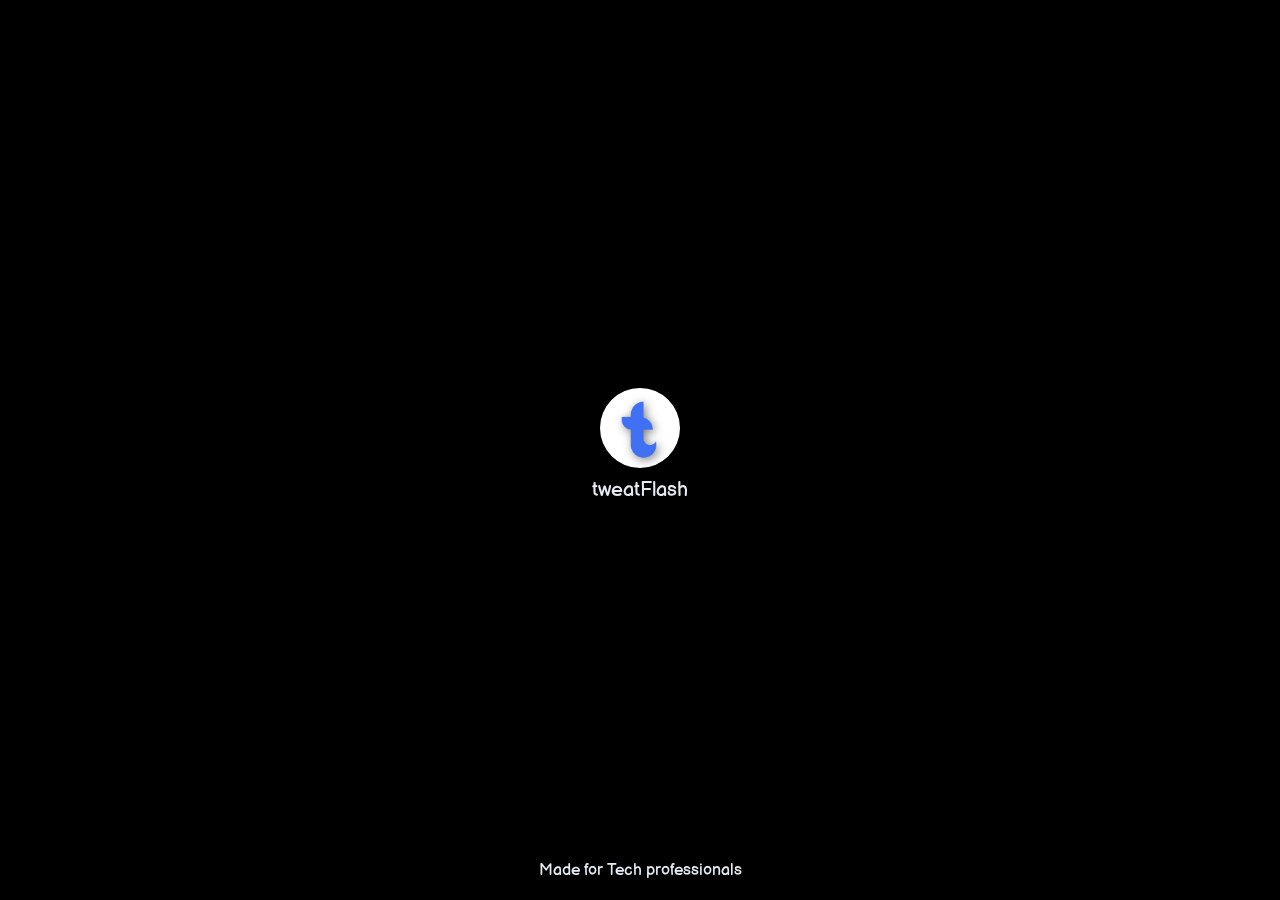
==== index.html @ e5beb091 "ddd" ====
<!DOCTYPE html>
<html lang="en">
<head>
    <meta charset="UTF-8">
    <meta name="viewport" content="width=device-width, initial-scale=1.0">
    <script src="https://kit.fontawesome.com/5024f0cadb.js" crossorigin="anonymous"></script>
    <link rel="shortcut icon" href="Capture4-removebg-preview.png" type="image/x-icon" sizes="30 ">
    <link rel="stylesheet" href="https://unicons.iconscout.com/release/v4.0.0/css/line.css">
    <link href='https://unpkg.com/boxicons@2.1.4/css/boxicons.min.css' rel='stylesheet'>
    <link rel="stylesheet" href="style.css">
    <title>tweatFlash</title>
</head> 
<body>
    <div class="bottom-sheet" style="z-index: 21; ">
        <div class="sheet-overlay"></div>
        <div class="content">
          <div class="header">
            <div class="close-icon ci1"><i class="fa-solid fa-angle-up"></i></div>
            <div class="close-icon ci2" style="left: 0px;"><i class="fa-solid fa-close"></i></div>
            <div class="drag-icon"><span></span></div>
          </div>
          <div class="body">
             <div class="prompt-title">
                <p>Comments(200)</p>
             </div>
             <div class="prompt-content">
                <ul>
                    <li>
                        <div class="comment">
                            <div class="profile"></div>
                            <div class="comment-text">
                                <span style="display: flex;">Abraham Emmanuel<span style="width: 15px; height: 15px; background-image: url(verified.svg); background-size: 100%; margin-left: 5px; "></span></span>
                                <p><a href="#">@Grace</a> posted the same thing yesterday i think she does not understand also</p>
                                <div class="reactions">
                                    <ul>
                                        <li></li>
                                        <li></li>
                                        <li></li>
                                    </ul>
                                </div>
                            </div>
                        </div>
                    </li>
                    <li>
                        <div class="comment">
                            <div class="profile"></div>
                            <div class="comment-text">
                                <span style="display: flex;">james pots<span style="width: 15px; height: 15px; background-image: url(verified.svg); background-size: 100%; margin-left: 5px; margin-top: 3.5px;"></span></span>
                                <p>Lorem ipsum <a href="#">@Grace</a> sit amet consectetur adipisicing elit. Assumenda <a href="#">@Passion</a>dignissimos hic voluptates a quas obcaecati,</p>
                                <div class="reactions">
                                    <ul>
                                        <li></li>
                                        <li></li>
                                        <li></li>
                                    </ul>
                                </div>
                            </div>
                        </div>
                    </li>
                    <li>
                        <div class="comment">
                            <div class="profile"></div>
                            <div class="comment-text">
                                <span style="display: flex;">Paul Jessey<span style="width: 15px; height: 15px; background-image: url(verified.svg); background-size: 100%; margin-left: 5px; "></span></span>
                                <p><a href="#">@Grace</a> Lorem ipsum <a href="#">@Phonix</a> dolor sit amet consectetur adipisicing elit. Assumenda dignissimos hic voluptates</p>
                                <div class="reactions">
                                    <ul>
                                        <li></li>
                                        <li></li>
                                        <li></li>
                                    </ul>
                                </div>
                            </div>
                        </div>
                    </li>
                    <li>
                        <div class="comment">
                            <div class="profile"></div>
                            <div class="comment-text">
                                <span style="display: flex;">Augustine Godwin</span>
                                <p><a href="#">@Phonix</a> Lorem ipsum dolor sit amet consectetur adipisicing elit.</p>
                                <div class="reactions">
                                    <ul>
                                        <li></li>
                                        <li></li>
                                        <li></li>
                                    </ul>
                                </div>
                            </div>
                        </div>
                    </li>
                </ul>
             </div>
             <div class="prompt-footer">
                <div class="footer-content">
                    <div class="react-comment"></div>
                    <div class="add-comment">
                        <div class="profile"></div>
                        <div class="input">
                            <input type="text" placeholder="Add Comment">

                        </div>
                    </div>
                </div>
             </div>
          </div>
        </div>
    </div>
    
    <header class="hd">
        <div class="header-holder">
            <div class="set1">
                <div class="logo" onclick="shnav()">
                    <i class="fa-solid fa-bars"></i>
                </div>
                <div class="com">

                </div>
                <p style="color: var(--text2);" class="ln">TWEATFLASH</p>
            </div>
            <div class="search-holder">
                <div class="search-bar">
                    <div class="search-input"><i class="uil uil-search" style="color: var(--span2);"></i><input type="text" placeholder="Search everything....."></div>
                    
                </div>
                <button class="add-something">
                    <svg style="width: 20px; height:20px; stroke:var(--text2);" viewBox="0 0 24 24" fill="none" xmlns="http://www.w3.org/2000/svg"><g id="SVGRepo_bgCarrier" stroke-width="0"></g><g id="SVGRepo_tracerCarrier" stroke-linecap="round" stroke-linejoin="round"></g><g id="SVGRepo_iconCarrier"> <path d="M12 6.43994V9.76994" stroke="#292D32" stroke-width="1.5" stroke-miterlimit="10" stroke-linecap="round"></path> <path d="M12.02 2C8.34002 2 5.36002 4.98 5.36002 8.66V10.76C5.36002 11.44 5.08002 12.46 4.73002 13.04L3.46002 15.16C2.68002 16.47 3.22002 17.93 4.66002 18.41C9.44002 20 14.61 20 19.39 18.41C20.74 17.96 21.32 16.38 20.59 15.16L19.32 13.04C18.97 12.46 18.69 11.43 18.69 10.76V8.66C18.68 5 15.68 2 12.02 2Z" stroke="#292D32" stroke-width="1.5" stroke-miterlimit="10" stroke-linecap="round"></path> <path d="M15.33 18.8201C15.33 20.6501 13.83 22.1501 12 22.1501C11.09 22.1501 10.25 21.7701 9.65004 21.1701C9.05004 20.5701 8.67004 19.7301 8.67004 18.8201" stroke-width="1.5" stroke-miterlimit="10"></path> </g></svg>
                </button>
                <div class="usep"></div>

            </div>
        </div>
        
        
    </header>
    <nav class="navigation">
        <div class="nav-content">
          <div class="toggle-btn">
            <i class='fa-solid fa-plus' style="font-size: 22px;"></i>
          </div>
          <!-- <span style="--i:1;">
            <a href="#"><i class='bx bxs-home'></i></a>
          </span>
          <span style="--i:2;">
            <a href="#"><i class='bx bxs-camera'></i></a>
          </span> -->
          <span style="--i:3;">
            <a href="#"><i class='fa-solid fa-js' style="color: #fff;"></i></a>
          </span>
          <span style="--i:4;">
            <a href="#"><i class='fa-solid fa-js' style="color: #fff;"></i></a>
          </span>
          <span style="--i:5;">
            <a href="#"><i class='fa-solid fa-js' style="color: #fff;"></i></a>
          </span>
        </div>
    </nav>
    <div class="chat-icon" onclick="show_message()" style="color: #fff; font-size: 25px; ">
        <i class="uil uil-message"></i>
    </div>
    <div class="preview-img" style="top: 0px;">
        <div class="data-holder">
            <div class="holder-head">
                <div class="hold-a">

                </div>
                <div class="hold-b">
                    <button><i class="fa-regular fa-flag"></i>&nbsp;&nbsp;Save</button>
                    <button onclick="closePost()"><i class="fa-solid fa-close"></i>&nbsp;&nbsp; Close</button>
                </div>
            </div>
            <img src="512x512bb.jpg" alt="" style="border: none; border-radius: 3px;">
            <div class="video-profile-holder" style="max-width: 500px;  border-radius: 15px 15px 0px 0px;">
                <div class="video-profile">
                    <div class="photo"></div> 
                    <div class="details">
                        <p class="user" style=" font-weight: 500; color: #fff;">Abraham Emmanuel <span style="width: 15px; height: 15px; background-image: url(verified.svg); background-size: 100%; margin-left: 5px; "></span></p>
                        <p class="user2" style="color: #888;">@Abrahamewela</p>
                    </div>
                </div>
                <div class="text-post">
                    <div class="post" style="color: var(--text2);">
                        <p style=" font-size: 16px; color: #fff;">What is Missing Here ?</p>
                    </div>
                    <div class="react">
                        <ul>
                            <li><i class="fa-regular fa-heart" style="color: #f4144c;"></i>&nbsp;<p>2.5k</p></li>
                            <li onclick="showBottomSheet()"><i class='bx bx-comment-dots' style='color:#2f80ed' ></i>&nbsp;<p>1.5k</p></li>
                            <li><i class="fa-solid fa-share i3" style="color: green;"></i>&nbsp;<p>450</p></li>
                            <li><i class="fa-regular fa-flag i4" style="color: orange;"></i></li>
                            <li><i class="fa-solid fa-upload i5" style="color: #2f80ed;"></i></li>
                        </ul>
                    </div>
                </div>
            </div>
        </div>
    </div>
    <div class="background-loader" >
        <div class="holder">

            <div class="a" style="margin: auto;">
                <img src="Capture-removebg-preview.png" alt="" width="80%" style="border: none;">
            </div>
            <p style="color: var(--text2); font-size: 20px; margin: 10px 0px; text-align: center;">tweatFlash</p>
        </div>
        <p style="color: var(--text2); position: absolute; bottom: 20px;">Made for Tech professionals</p>
    </div>
    <div class="container">
        <div class="local-nav" style="z-index: 17; ">
            <ul>
                <li onclick="show_home()"><svg width="25px" height="25px" viewBox="0 0 1024 1024" xmlns="http://www.w3.org/2000/svg" fill="#4070f4"><g id="SVGRepo_bgCarrier" stroke-width="0"></g><g id="SVGRepo_tracerCarrier" stroke-linecap="round" stroke-linejoin="round"></g><g id="SVGRepo_iconCarrier"><path fill="#4070f4" d="M512 128 128 447.936V896h255.936V640H640v256h255.936V447.936z"></path></g></svg></li>   
                <li onclick="show_explore()"><i class='bx bx-rocket' style="font-size: 20px;"></i></li>
                <li class="center" >
                    <div class="plus-icon"><i class="fa-solid fa-plus"></i></div>
                    <div class="sub-link">
                        <span style="--i:3;">
                            <i class='bx bx-video-plus' style="color: #fff; font-size: 25px;"></i>
                           
                          </span>
                          <span style="--i:4;">
                            <i class="uil uil-plus-circle" style="color: #fff; font-size: 25px;"></i>
                          </span>
                          <span style="--i:5;">
                            <i class="fa-regular fa-image" style="color: #fff;"></i>
                          </span>
                    </div>
                </li>
                
                <li class="down" onclick="togvid()"><i class='bx bx-video' style="font-size: 25px;"></i></li>
                <li class="toggle-tech"><div class="point"></div></li>
                
                
            </ul>
        </div>
        <nav class="hmmm">
            <ul class="ul1">
                
                <li class="active" onclick="show_home()"><svg width="25px" height="25px" style="margin: 0px; width:25px;" viewBox="0 0 1024 1024" xmlns="http://www.w3.org/2000/svg" fill="#000000"><g id="SVGRepo_bgCarrier" stroke-width="0"></g><g id="SVGRepo_tracerCarrier" stroke-linecap="round" stroke-linejoin="round"></g><g id="SVGRepo_iconCarrier"><path fill="#fff" d="M512 128 128 447.936V896h255.936V640H640v256h255.936V447.936z"></path></g></svg><div class="text"><p>Home</p></div></li>   

                <li onclick="show_explore()"><i class='bx bx-rocket'></i><div class="text"><p>Explore</p></div></li>
                <li class="down" onclick="togvid()"><i class="bx bx-video"></i><div class="text"><p>Trends</p></div></li>
                <!-- <li><i class="fa-solid fa-users" style="font-size: 22px;"></i><div class="text"><p style="font-size: 14px;">Communities</p></div></li> -->
                <li onclick="show_message()"><i class="uil uil-message"></i><div class="text"><p>Messages</p></div></li>
                <li><i class="fa-regular fa-flag"></i><div class="text"><p>Flags</p></div></li>
                <li><svg style="width: 25px; height:25px; stroke:var(--text2);" viewBox="0 0 24 24" fill="none" xmlns="http://www.w3.org/2000/svg"><g id="SVGRepo_bgCarrier" stroke-width="0"></g><g id="SVGRepo_tracerCarrier" stroke-linecap="round" stroke-linejoin="round"></g><g id="SVGRepo_iconCarrier"> <path d="M12 6.43994V9.76994" stroke="#292D32" stroke-width="1.5" stroke-miterlimit="10" stroke-linecap="round"></path> <path d="M12.02 2C8.34002 2 5.36002 4.98 5.36002 8.66V10.76C5.36002 11.44 5.08002 12.46 4.73002 13.04L3.46002 15.16C2.68002 16.47 3.22002 17.93 4.66002 18.41C9.44002 20 14.61 20 19.39 18.41C20.74 17.96 21.32 16.38 20.59 15.16L19.32 13.04C18.97 12.46 18.69 11.43 18.69 10.76V8.66C18.68 5 15.68 2 12.02 2Z" stroke="#292D32" stroke-width="1.5" stroke-miterlimit="10" stroke-linecap="round"></path> <path d="M15.33 18.8201C15.33 20.6501 13.83 22.1501 12 22.1501C11.09 22.1501 10.25 21.7701 9.65004 21.1701C9.05004 20.5701 8.67004 19.7301 8.67004 18.8201" stroke-width="1.5" stroke-miterlimit="10"></path> </g></svg><div class="text"><p>Notification</p></div></li>
                <li onclick="show_prof()"><i class="uil uil-user"></i><div class="text"><p>Profile</p></div></li>
                
                <ul class="ul">
                    <li><i class="uil uil-setting"></i><div class="text"><p>Settings</p></div></li>
                    <li><i class="uil uil-signout"></i><div class="text"><p>SignOut</p></div></li>
                </ul>
                
            </ul>
        </nav>
        <main>
            <div class="main-content" style="position: relative; overflow: hidden;">
                <div class="section1" >
                    <div class="users-nav">
                        <div class="nav-width" style="border-bottom: none;">
                            <ul class="nav-flow">
                                <li style="background-color: #4070f4; color: #fff; width: fit-content; padding: 0px 12px;">Your&nbsp;superPower</li>
                                <li>Following</li>
                                <li>for you</li>
                                <li>Communites</li>
                            </ul>
                        </div>
                    </div>
                    <div class="main-posts" style="position: relative; display:none; flex-wrap: wrap; justify-content: center;">
                        
                        <div class="mind" style="max-width: 600px;">
                            <div class="part-a">
                                <div class="photo"></div>
                                <textarea type="text" placeholder="What is on your mind ..."></textarea>
                                <!-- <button>Share post</button> -->
                            </div>
                            <div class="part-b">
                                <div class="icons-b">
                                    <span><i class="fa-regular fa-image" style="color: orange;"></i><p>&nbsp;image/video</p></span>
                                    <span><i class="uil uil-link-alt" style="color: #f4144c;"></i><p>&nbsp;Attachment</p></span>
                                    <span><i class="fa-solid fa-hashtag" style="color: green;"></i><p>&nbsp;Hashmap</p></span>
                                    <span><i class="fa-solid fa-at"></i><p>&nbsp;Mention</p></span>
                                </div>  
                                <button style="font-size: 20px;"><i class="uil uil-location-arrow"></i></button>
                            </div>
                        </div>
                        
                        <ul style="padding-top: 5px;" class="post-list">
                            <li style="z-index: 2;">
                                <div class="header">
                                    <div class="profile-picture"></div>
                                    <div class="bio">
                                        <div class="user-d"><p class="user" style=" font-weight: 500;">David Erimusk</p></div>
                                        <p style="font-size: small; color: #888; line-height: 20px;">@reactions24346 &nbsp; 23 hrs ago</p>
                                    </div>
                                    <span class="elipisis-holder"><i class="uil uil-ellipsis-v" style="color: var(--text2);"></i><div class="icon-nav">
                                            
                                            <ul class="icon-nav-hold">
                                                <li><span class="icon-hold"><i class="uil uil-user-plus" style="font-size: 20px;"></i></span>Follow @AEmmanuel2006 </li>
                                                <li><span class="icon-hold"><i class="fa-solid fa-user-plus"></i></span>Add Friend</li>
                                                <li><span class="icon-hold"><i class="uil uil-ban" style="font-size: 20px;"></i></span>Block @AEmmanuel2006 </li>
                                                <li><span class="icon-hold"><svg fill="#4070f4" viewBox="0 0 24 24" aria-hidden="true" class="r-4qtqp9 r-yyyyoo r-1xvli5t r-dnmrzs r-bnwqim r-lrvibr r-m6rgpd r-18jsvk2 r-1q142lx"><g><path d="M18 6.59V1.2L8.71 7H5.5C4.12 7 3 8.12 3 9.5v5C3 15.88 4.12 17 5.5 17h2.09l-2.3 2.29 1.42 1.42 15.5-15.5-1.42-1.42L18 6.59zm-8 8V8.55l6-3.75v3.79l-6 6zM5 9.5c0-.28.22-.5.5-.5H8v6H5.5c-.28 0-.5-.22-.5-.5v-5zm6.5 9.24l1.45-1.45L16 19.2V14l2 .02v8.78l-6.5-4.06z"></path></g></svg></span>Mute @AEmmanuel2006 </li>
                                                <li><span class="icon-hold"><i style='font-size: 20px;' class="uil uil-question-circle"></i></span>Report Post</li>
                                                <li><span class="icon-hold"><i class="fa-regular fa-flag"></i></span>Save Post</li>
                                                <li><span class="icon-hold"><i class="uil uil-message"></i></span>Message Abraham Emmanuel</li>
                                            </ul>
                                            
                                        </div></span>
                                </div>
                                <div class="about">
                                    <p>Just received this from a friend. The guy on the left took his blind friend or possibly his brother to a football match and talked him through the game.</p>
                                </div>
                                <div class="the-post"  onclick="openPost()" style="position: relative; display: flex; justify-content: center;" >
                                    <div class="controls-vid"></div>
                                    <div class="play-btn"><i class="fa-solid fa-pause"></i></div>
                                    <!-- <img src="original-a33e7b9b50f44d58934cde150b164448.jpg" alt=""> -->
                                    <video src="company-video.mp4" autoplay loop style="border-radius: 10px;"></video>
                                    
                                </div>
                                <div class="reactions">
                                    <div class="pa">
                                        <button class="span button" style="position: relative;"><i class="fa-regular fa-heart" style="color: #f4144c;"></i>&nbsp;<p>2.5k</p></button>
                                        <button class="span"><i class='bx bx-comment-dots' style='color:#2f80ed' ></i>&nbsp;<p>1.5k</p></button>
                                        <button class="span"><i class="fa-solid fa-share i3"></i>&nbsp;<p>450</p></button>
                                        <button class="span"><i class="fa-regular fa-flag i4"></i></button>
                                        <button class="span"><i class="fa-solid fa-upload i5"></i></button>
                                    </div>
                                   
                                </div>
                                
                            </li>
                            <li style="z-index: 2;">
                                <div class="header">
                                    <div class="profile-picture"></div>
                                    <div class="bio">
                                        <div class="user-d"><p class="user" style=" font-weight: 500;">David Erimusk</p></div>
                                        <p style="font-size: small; color: #888; line-height: 20px;">@reactions24346 &nbsp; 23 hrs ago</p>
                                    </div>
                                    <span class="elipisis-holder"><i class="uil uil-ellipsis-v" style="color: var(--text2);"></i><div class="icon-nav">
                                            
                                            <ul class="icon-nav-hold">
                                                <li><span class="icon-hold"><i class="uil uil-user-plus" style="font-size: 20px;"></i></span>Follow @AEmmanuel2006 </li>
                                                <li><span class="icon-hold"><i class="fa-solid fa-user-plus"></i></span>Add Friend</li>
                                                <li><span class="icon-hold"><i class="uil uil-ban" style="font-size: 20px;"></i></span>Block @AEmmanuel2006 </li>
                                                <li><span class="icon-hold"><svg fill="#4070f4" viewBox="0 0 24 24" aria-hidden="true" class="r-4qtqp9 r-yyyyoo r-1xvli5t r-dnmrzs r-bnwqim r-lrvibr r-m6rgpd r-18jsvk2 r-1q142lx"><g><path d="M18 6.59V1.2L8.71 7H5.5C4.12 7 3 8.12 3 9.5v5C3 15.88 4.12 17 5.5 17h2.09l-2.3 2.29 1.42 1.42 15.5-15.5-1.42-1.42L18 6.59zm-8 8V8.55l6-3.75v3.79l-6 6zM5 9.5c0-.28.22-.5.5-.5H8v6H5.5c-.28 0-.5-.22-.5-.5v-5zm6.5 9.24l1.45-1.45L16 19.2V14l2 .02v8.78l-6.5-4.06z"></path></g></svg></span>Mute @AEmmanuel2006 </li>
                                                <li><span class="icon-hold"><i style='font-size: 20px;' class="uil uil-question-circle"></i></span>Report Post</li>
                                                <li><span class="icon-hold"><i class="fa-regular fa-flag"></i></span>Save Post</li>
                                                <li><span class="icon-hold"><i class="uil uil-message"></i></span>Message Abraham Emmanuel</li>
                                            </ul>
                                            
                                        </div></span>
                                </div>
                                <div class="about">
                                    <p>Just received this from a friend. The guy on the left took his blind friend or possibly his brother to a football match and talked him through the game.</p>
                                </div>
                                <div class="the-post"  onclick="openPost()" style="position: relative; display: flex; justify-content: center;" >
                                    <div class="controls-vid"></div>
                                    <div class="play-btn"><i class="fa-solid fa-pause"></i></div>
                                    <!-- <img src="original-a33e7b9b50f44d58934cde150b164448.jpg" alt=""> -->
                                    <video src="original-acd2767d600771b65c6b9ad727071b0e.mp4" autoplay loop style="border-radius: 10px;"></video>
                                    
                                </div>
                                <div class="reactions">
                                    <div class="pa">
                                        <button class="span button" style="position: relative;"><i class="fa-regular fa-heart" style="color: #f4144c;"></i>&nbsp;<p>2.5k</p></button>
                                        <button class="span"><i class='bx bx-comment-dots' style='color:#2f80ed' ></i>&nbsp;<p>1.5k</p></button>
                                        <button class="span"><i class="fa-solid fa-share i3"></i>&nbsp;<p>450</p></button>
                                        <button class="span"><i class="fa-regular fa-flag i4"></i></button>
                                        <button class="span"><i class="fa-solid fa-upload i5"></i></button>
                                    </div>
                                   
                                </div>
                                
                            </li>
                            <li style="z-index: 2;">
                                <div class="header">
                                    <div class="profile-picture"></div>
                                    <div class="bio">
                                        <div class="user-d"><p class="user" style=" font-weight: 500;">David Erimusk</p></div>
                                        <p style="font-size: small; color: #888; line-height: 20px;">@reactions24346 &nbsp; 23 hrs ago</p>
                                    </div>
                                    <span class="elipisis-holder"><i class="uil uil-ellipsis-v" style="color: var(--text2);"></i><div class="icon-nav">
                                            
                                            <ul class="icon-nav-hold">
                                                <li><span class="icon-hold"><i class="uil uil-user-plus" style="font-size: 20px;"></i></span>Follow @AEmmanuel2006 </li>
                                                <li><span class="icon-hold"><i class="fa-solid fa-user-plus"></i></span>Add Friend</li>
                                                <li><span class="icon-hold"><i class="uil uil-ban" style="font-size: 20px;"></i></span>Block @AEmmanuel2006 </li>
                                                <li><span class="icon-hold"><svg fill="#4070f4" viewBox="0 0 24 24" aria-hidden="true" class="r-4qtqp9 r-yyyyoo r-1xvli5t r-dnmrzs r-bnwqim r-lrvibr r-m6rgpd r-18jsvk2 r-1q142lx"><g><path d="M18 6.59V1.2L8.71 7H5.5C4.12 7 3 8.12 3 9.5v5C3 15.88 4.12 17 5.5 17h2.09l-2.3 2.29 1.42 1.42 15.5-15.5-1.42-1.42L18 6.59zm-8 8V8.55l6-3.75v3.79l-6 6zM5 9.5c0-.28.22-.5.5-.5H8v6H5.5c-.28 0-.5-.22-.5-.5v-5zm6.5 9.24l1.45-1.45L16 19.2V14l2 .02v8.78l-6.5-4.06z"></path></g></svg></span>Mute @AEmmanuel2006 </li>
                                                <li><span class="icon-hold"><i style='font-size: 20px;' class="uil uil-question-circle"></i></span>Report Post</li>
                                                <li><span class="icon-hold"><i class="fa-regular fa-flag"></i></span>Save Post</li>
                                                <li><span class="icon-hold"><i class="uil uil-message"></i></span>Message Abraham Emmanuel</li>
                                            </ul>
                                            
                                        </div></span>
                                </div>
                                <div class="about">
                                    <p>Just launched this new redux boiler plate code <br><br>  Just plain and easy</p>
                                </div>
                                <div class="the-post" style="position: relative; display: flex; justify-content: center;" >
                                    <div class="code">
                                        <div class="code-head">
                                            <button>Javascript</button>
                                            <div class="code-stuff">
                                                <div class="copy">
                                                    <svg viewBox="0 0 24 24" fill="none" xmlns="http://www.w3.org/2000/svg"><g id="SVGRepo_bgCarrier" stroke-width="0"></g><g id="SVGRepo_tracerCarrier" stroke-linecap="round" stroke-linejoin="round"></g><g id="SVGRepo_iconCarrier"> <path d="M7.5 3H14.6C16.8402 3 17.9603 3 18.816 3.43597C19.5686 3.81947 20.1805 4.43139 20.564 5.18404C21 6.03969 21 7.15979 21 9.4V16.5M6.2 21H14.3C15.4201 21 15.9802 21 16.408 20.782C16.7843 20.5903 17.0903 20.2843 17.282 19.908C17.5 19.4802 17.5 18.9201 17.5 17.8V9.7C17.5 8.57989 17.5 8.01984 17.282 7.59202C17.0903 7.21569 16.7843 6.90973 16.408 6.71799C15.9802 6.5 15.4201 6.5 14.3 6.5H6.2C5.0799 6.5 4.51984 6.5 4.09202 6.71799C3.71569 6.90973 3.40973 7.21569 3.21799 7.59202C3 8.01984 3 8.57989 3 9.7V17.8C3 18.9201 3 19.4802 3.21799 19.908C3.40973 20.2843 3.71569 20.5903 4.09202 20.782C4.51984 21 5.0799 21 6.2 21Z" stroke="var(--text)" stroke-width="2" stroke-linecap="round" stroke-linejoin="round"></path> </g></svg>
                                                </div>
                                            </div>
                                        </div>
                                        <div class="editor">
                                            <div class="line">
                                                <code style="color: skyblue;">import&nbsp;&nbsp;</code>{&nbsp;combineReducers&nbsp;}<code style="color: skyblue;">&nbsp;&nbsp;from&nbsp;&nbsp;</code><code style="color: goldenrod;">"reduxjs/toolkit"</code>
                                                <code style="color: skyblue;">import&nbsp;&nbsp;</code>yourSlice<code style="color: skyblue;">&nbsp;&nbsp;from&nbsp;&nbsp;</code><code style="color: goldenrod;">"./yourSlice"</code>
                                                <code style="color: skyblue;">import&nbsp;&nbsp;</code>anyOtherSlice<code style="color: skyblue;">&nbsp;&nbsp;from&nbsp;&nbsp;</code><code style="color: goldenrod;">"./anyOtherSlice"</code><br><br>
                                                <code style="color: skyblue;">const&nbsp;&nbsp;</code>reducer&nbsp;&nbsp;<code style="color:  rgb(223, 123, 223);">=&nbsp;&nbsp;</code><code style="color: rgb(223, 123, 223);">combineReducers</code>({<br>
                                                <code style="color:peachpuff;">&nbsp;&nbsp;&nbsp;&nbsp;&nbsp;&nbsp;&nbsp;&nbsp;yourStateKeyName<code style="color:  rgb(223, 123, 223);">:&nbsp;&nbsp;</code></code>yourSlice,<br>
                                                <code style="color:peachpuff;">&nbsp;&nbsp;&nbsp;&nbsp;&nbsp;&nbsp;&nbsp;&nbsp;anyOthersliceKeyName<code style="color:  rgb(223, 123, 223);">:&nbsp;&nbsp;</code></code>anyOtherSlice
                                                <br>}) <br>
                                                <code style="color: skyblue;">export&nbsp;&nbsp;</code><code style="color: skyblue;">default&nbsp;&nbsp;</code>reducer
                                            </div>
                                        </div>
                                    </div>
                                    
                                </div>
                                <div class="reactions">
                                    <div class="pa">
                                        <button class="span button" style="position: relative;"><i class="fa-regular fa-heart" style="color: #f4144c;"></i>&nbsp;<p>2.5k</p></button>
                                        <button class="span"><i class='bx bx-comment-dots' style='color:#2f80ed' ></i>&nbsp;<p>1.5k</p></button>
                                        <button class="span"><i class="fa-solid fa-share i3"></i>&nbsp;<p>450</p></button>
                                        <button class="span"><i class="fa-regular fa-flag i4"></i></button>
                                        <button class="span"><i class="fa-solid fa-upload i5"></i></button>
                                    </div>
                                   
                                </div>
                                
                            </li>
                            <li class="firstpost" style="z-index: 2;">
                                <div class="header">
                                    <div class="profile-picture" style="background-image: url(2222.PNG);"></div>
                                    <div class="bio">
                                        <div class="user-d"><p class="user" style=" font-weight: 500;">Abraham Emmanuel</p><span style="width: 15px; height: 15px; background-image: url(verified.svg); background-size: 100%; margin-left: 5px;"></span></div>
                                        <p style="font-size: small; color: #888; line-height: 20px;">AEmmanuel2006&nbsp; 16 min ago</p>
                                    </div>
                                    <span class="elipisis-holder hhh">
                                        <i class="uil uil-ellipsis-v" style="color: var(--text2);"></i>
                                        <div class="icon-nav">
                                            
                                            <ul class="icon-nav-hold">
                                                <li><span class="icon-hold"><i class="uil uil-user-plus" style="font-size: 20px;"></i></span>Follow @AEmmanuel2006 </li>
                                                <li><span class="icon-hold"><i class="fa-solid fa-user-plus"></i></span>Add Friend</li>
                                                <li><span class="icon-hold"><i class="uil uil-ban" style="font-size: 20px;"></i></span>Block @AEmmanuel2006 </li>
                                                <li><span class="icon-hold"><svg fill="#4070f4" viewBox="0 0 24 24" aria-hidden="true" class="r-4qtqp9 r-yyyyoo r-1xvli5t r-dnmrzs r-bnwqim r-lrvibr r-m6rgpd r-18jsvk2 r-1q142lx"><g><path d="M18 6.59V1.2L8.71 7H5.5C4.12 7 3 8.12 3 9.5v5C3 15.88 4.12 17 5.5 17h2.09l-2.3 2.29 1.42 1.42 15.5-15.5-1.42-1.42L18 6.59zm-8 8V8.55l6-3.75v3.79l-6 6zM5 9.5c0-.28.22-.5.5-.5H8v6H5.5c-.28 0-.5-.22-.5-.5v-5zm6.5 9.24l1.45-1.45L16 19.2V14l2 .02v8.78l-6.5-4.06z"></path></g></svg></span>Mute @AEmmanuel2006 </li>
                                                <li><span class="icon-hold"><i style='font-size: 20px;' class="uil uil-question-circle"></i></span>Report Post</li>
                                                <li><span class="icon-hold"><i class="fa-regular fa-flag"></i></span>Save Post</li>
                                                <li><span class="icon-hold"><i class="uil uil-message"></i></span>Message Abraham Emmanuel</li>
                                            </ul>
                                            
                                        </div>
                                    </span>
                                </div>
                                <div class="about">
                                    <p>What is missing Here ?</p>
                                </div>
                                <div class="the-post"  onclick="openPost()">
                                    <div class="multiple-images">
                                        <div class="first"></div>
                                        <div class="second">
                                            <div class="a" style="margin-bottom: 7px;"></div>
                                            <div class="a"></div>
                                        </div>
                                    </div>
                                </div>
                                <div class="reactions">
                                    <div class="pa">
                                        <button class="span button" style="position: relative;"><i class="fa-solid fa-heart"     style="color: #f4144c;"></i>&nbsp;<p>2.5k</p></button>
                                        <button class="span" ><i class='bx bx-comment-dots' style='color:#2f80ed' ></i>&nbsp;<p>1.5k</p></button>
                                        <button class="span"><i class="fa-solid fa-share i3"></i>&nbsp;<p>450</p></button>
                                        <button class="span"><i class="fa-regular fa-flag i4"></i></button>
                                        <button class="span"><i class="fa-solid fa-upload i5"></i></button>
                                    </div>
                                   
                                </div>
                                
                            </li>
                            <li style="z-index: 2;">
                                <div class="header">
                                    <div class="profile-picture"></div>
                                    <div class="bio">
                                        <div class="user-d"><p class="user" style=" font-weight: 500;">David Erimusk</p></div>
                                        <p style="font-size: small; color: #888; line-height: 20px;">@reactions24346 &nbsp; 23 hrs ago</p>
                                    </div>
                                    <span class="elipisis-holder"><i class="uil uil-ellipsis-v" style="color: var(--text2);"></i><div class="icon-nav">
                                            
                                            <ul class="icon-nav-hold">
                                                <li><span class="icon-hold"><i class="uil uil-user-plus" style="font-size: 20px;"></i></span>Follow @AEmmanuel2006 </li>
                                                <li><span class="icon-hold"><i class="fa-solid fa-user-plus"></i></span>Add Friend</li>
                                                <li><span class="icon-hold"><i class="uil uil-ban" style="font-size: 20px;"></i></span>Block @AEmmanuel2006 </li>
                                                <li><span class="icon-hold"><svg fill="#4070f4" viewBox="0 0 24 24" aria-hidden="true" class="r-4qtqp9 r-yyyyoo r-1xvli5t r-dnmrzs r-bnwqim r-lrvibr r-m6rgpd r-18jsvk2 r-1q142lx"><g><path d="M18 6.59V1.2L8.71 7H5.5C4.12 7 3 8.12 3 9.5v5C3 15.88 4.12 17 5.5 17h2.09l-2.3 2.29 1.42 1.42 15.5-15.5-1.42-1.42L18 6.59zm-8 8V8.55l6-3.75v3.79l-6 6zM5 9.5c0-.28.22-.5.5-.5H8v6H5.5c-.28 0-.5-.22-.5-.5v-5zm6.5 9.24l1.45-1.45L16 19.2V14l2 .02v8.78l-6.5-4.06z"></path></g></svg></span>Mute @AEmmanuel2006 </li>
                                                <li><span class="icon-hold"><i style='font-size: 20px;' class="uil uil-question-circle"></i></span>Report Post</li>
                                                <li><span class="icon-hold"><i class="fa-regular fa-flag"></i></span>Save Post</li>
                                                <li><span class="icon-hold"><i class="uil uil-message"></i></span>Message Abraham Emmanuel</li>
                                            </ul>
                                            
                                        </div></span>
                                </div>
                                <div class="about">
                                    <p>Just launched this new redux boiler plate code <br><br>  Just plain and easy</p>
                                </div>
                                <div class="the-post" style="position: relative; display: flex; justify-content: center;" >
                                    <div class="code">
                                        <div class="code-head">
                                            <button>Javascript</button>
                                            <div class="code-stuff">
                                                <div class="copy">
                                                    <svg viewBox="0 0 24 24" fill="none" xmlns="http://www.w3.org/2000/svg"><g id="SVGRepo_bgCarrier" stroke-width="0"></g><g id="SVGRepo_tracerCarrier" stroke-linecap="round" stroke-linejoin="round"></g><g id="SVGRepo_iconCarrier"> <path d="M7.5 3H14.6C16.8402 3 17.9603 3 18.816 3.43597C19.5686 3.81947 20.1805 4.43139 20.564 5.18404C21 6.03969 21 7.15979 21 9.4V16.5M6.2 21H14.3C15.4201 21 15.9802 21 16.408 20.782C16.7843 20.5903 17.0903 20.2843 17.282 19.908C17.5 19.4802 17.5 18.9201 17.5 17.8V9.7C17.5 8.57989 17.5 8.01984 17.282 7.59202C17.0903 7.21569 16.7843 6.90973 16.408 6.71799C15.9802 6.5 15.4201 6.5 14.3 6.5H6.2C5.0799 6.5 4.51984 6.5 4.09202 6.71799C3.71569 6.90973 3.40973 7.21569 3.21799 7.59202C3 8.01984 3 8.57989 3 9.7V17.8C3 18.9201 3 19.4802 3.21799 19.908C3.40973 20.2843 3.71569 20.5903 4.09202 20.782C4.51984 21 5.0799 21 6.2 21Z" stroke="var(--text)" stroke-width="2" stroke-linecap="round" stroke-linejoin="round"></path> </g></svg>
                                                </div>
                                            </div>
                                        </div>
                                        <div class="editor">
                                            <div class="line">
                                                <code style="color: skyblue;">import&nbsp;&nbsp;</code>{&nbsp;combineReducers&nbsp;}<code style="color: skyblue;">&nbsp;&nbsp;from&nbsp;&nbsp;</code><code style="color: goldenrod;">"reduxjs/toolkit"</code>
                                                <code style="color: skyblue;">import&nbsp;&nbsp;</code>yourSlice<code style="color: skyblue;">&nbsp;&nbsp;from&nbsp;&nbsp;</code><code style="color: goldenrod;">"./yourSlice"</code>
                                                <code style="color: skyblue;">import&nbsp;&nbsp;</code>anyOtherSlice<code style="color: skyblue;">&nbsp;&nbsp;from&nbsp;&nbsp;</code><code style="color: goldenrod;">"./anyOtherSlice"</code><br><br>
                                                <code style="color: skyblue;">const&nbsp;&nbsp;</code>reducer&nbsp;&nbsp;<code style="color:  rgb(223, 123, 223);">=&nbsp;&nbsp;</code><code style="color: rgb(223, 123, 223);">combineReducers</code>({<br>
                                                <code style="color:peachpuff;">&nbsp;&nbsp;&nbsp;&nbsp;&nbsp;&nbsp;&nbsp;&nbsp;yourStateKeyName<code style="color:  rgb(223, 123, 223);">:&nbsp;&nbsp;</code></code>yourSlice,<br>
                                                <code style="color:peachpuff;">&nbsp;&nbsp;&nbsp;&nbsp;&nbsp;&nbsp;&nbsp;&nbsp;anyOthersliceKeyName<code style="color:  rgb(223, 123, 223);">:&nbsp;&nbsp;</code></code>anyOtherSlice
                                                <br>}) <br>
                                                <code style="color: skyblue;">export&nbsp;&nbsp;</code><code style="color: skyblue;">default&nbsp;&nbsp;</code>reducer
                                            </div>
                                        </div>
                                    </div>
                                    
                                </div>
                                <div class="reactions">
                                    <div class="pa">
                                        <button class="span button" style="position: relative;"><i class="fa-regular fa-heart" style="color: #f4144c;"></i>&nbsp;<p>2.5k</p></button>
                                        <button class="span"><i class='bx bx-comment-dots' style='color:#2f80ed' ></i>&nbsp;<p>1.5k</p></button>
                                        <button class="span"><i class="fa-solid fa-share i3"></i>&nbsp;<p>450</p></button>
                                        <button class="span"><i class="fa-regular fa-flag i4"></i></button>
                                        <button class="span"><i class="fa-solid fa-upload i5"></i></button>
                                    </div>
                                   
                                </div>
                                
                            </li>
                            <li style="z-index: 2;">
                                <div class="header">
                                    <div class="profile-picture"></div>
                                    <div class="bio">
                                        <div class="user-d"><p class="user" style=" font-weight: 500;">Elon Musk</p><span style="width: 15px; height: 15px; background-image: url(verified.svg); background-size: 100%; margin-left: 5px;"></span></div>
                                        <p style="font-size: small; color: #888; line-height: 20px;">@elonspacex &nbsp; 1 hrs ago</p>
                                    </div>
                                    <span class="elipisis-holder">
                                        <i class="uil uil-ellipsis-v" style="color: var(--text2);"></i>
                                        <div class="icon-nav">
                                            
                                            <ul class="icon-nav-hold">
                                                <li><span class="icon-hold"><i class="uil uil-user-plus" style="font-size: 20px;"></i></span>Follow @AEmmanuel2006 </li>
                                                <li><span class="icon-hold"><i class="fa-solid fa-user-plus"></i></span>Add Friend</li>
                                                <li><span class="icon-hold"><i class="uil uil-ban" style="font-size: 20px;"></i></span>Block @AEmmanuel2006 </li>
                                                <li><span class="icon-hold"><svg fill="#4070f4" viewBox="0 0 24 24" aria-hidden="true" class="r-4qtqp9 r-yyyyoo r-1xvli5t r-dnmrzs r-bnwqim r-lrvibr r-m6rgpd r-18jsvk2 r-1q142lx"><g><path d="M18 6.59V1.2L8.71 7H5.5C4.12 7 3 8.12 3 9.5v5C3 15.88 4.12 17 5.5 17h2.09l-2.3 2.29 1.42 1.42 15.5-15.5-1.42-1.42L18 6.59zm-8 8V8.55l6-3.75v3.79l-6 6zM5 9.5c0-.28.22-.5.5-.5H8v6H5.5c-.28 0-.5-.22-.5-.5v-5zm6.5 9.24l1.45-1.45L16 19.2V14l2 .02v8.78l-6.5-4.06z"></path></g></svg></span>Mute @AEmmanuel2006 </li>
                                                <li><span class="icon-hold"><i style='font-size: 20px;' class="uil uil-question-circle"></i></span>Report Post</li>
                                                <li><span class="icon-hold"><i class="fa-regular fa-flag"></i></span>Save Post</li>
                                                <li><span class="icon-hold"><i class="uil uil-message"></i></span>Message Abraham Emmanuel</li>
                                            </ul>
                                            
                                        </div>
                                    </span>
                                </div>
                                <div class="about">
                                    <p>Interested in crypto but find diving into it too time-consuming? Ethermail is the game-changer you've been waiting for! 🌟 It's the ultimate tool for those seeking simple, easy access to the Web3 space. 📧🔑 Trade, swap, buy, or message, all from one secure place with Ethermail.</p>
                                </div>
                                <div class="the-post"  onclick="openPost()">
                                    <img src="3e2dc003e2badeb134bb84a583dc55c8.png" alt="">
                                </div>
                                <div class="reactions">
                                    <div class="pa">
                                        <button class="span button" style="position: relative;"><i class="fa-regular fa-heart" style="color: #f4144c;"></i>&nbsp;<p>2.5k</p></button>
                                        <button class="span"><i class='bx bx-comment-dots' style='color:#2f80ed' ></i>&nbsp;<p>1.5k</p></button>
                                        <button class="span"><i class="fa-solid fa-share i3"></i>&nbsp;<p>450</p></button>
                                        <button class="span"><i class="fa-regular fa-flag i4"></i></button>
                                        <button class="span"><i class="fa-solid fa-upload i5"></i></button>
                                    </div>
                                   
                                </div>
                                
                            </li>
                            
                            <li style="z-index: 2;">
                                <div class="header">
                                    <div class="profile-picture"></div>
                                    <div class="bio">
                                        <div class="user-d"><p class="user" style=" font-weight: 500;">Elon Musk </p><span style="width: 15px; height: 15px; background-image: url(verified.svg); background-size: 100%; margin-left: 5px;"></span></div>
                                        <p style="font-size: small; color: #888; line-height: 20px;">@davidjames &nbsp; yesterday</p>
                                    </div>
                                    <span class="elipisis-holder"><i class="uil uil-ellipsis-v" style="color: var(--text2);"></i>
                                        <div class="icon-nav">
                                            
                                            <ul class="icon-nav-hold">
                                                <li><span class="icon-hold"><i class="uil uil-user-plus" style="font-size: 20px;"></i></span>Follow @AEmmanuel2006 </li>
                                                <li><span class="icon-hold"><i class="fa-solid fa-user-plus"></i></span>Add Friend</li>
                                                <li><span class="icon-hold"><i class="uil uil-ban" style="font-size: 20px;"></i></span>Block @AEmmanuel2006 </li>
                                                <li><span class="icon-hold"><svg fill="#4070f4" viewBox="0 0 24 24" aria-hidden="true" class="r-4qtqp9 r-yyyyoo r-1xvli5t r-dnmrzs r-bnwqim r-lrvibr r-m6rgpd r-18jsvk2 r-1q142lx"><g><path d="M18 6.59V1.2L8.71 7H5.5C4.12 7 3 8.12 3 9.5v5C3 15.88 4.12 17 5.5 17h2.09l-2.3 2.29 1.42 1.42 15.5-15.5-1.42-1.42L18 6.59zm-8 8V8.55l6-3.75v3.79l-6 6zM5 9.5c0-.28.22-.5.5-.5H8v6H5.5c-.28 0-.5-.22-.5-.5v-5zm6.5 9.24l1.45-1.45L16 19.2V14l2 .02v8.78l-6.5-4.06z"></path></g></svg></span>Mute @AEmmanuel2006 </li>
                                                <li><span class="icon-hold"><i style='font-size: 20px;' class="uil uil-question-circle"></i></span>Report Post</li>
                                                <li><span class="icon-hold"><i class="fa-regular fa-flag"></i></span>Save Post</li>
                                                <li><span class="icon-hold"><i class="uil uil-message"></i></span>Message Abraham Emmanuel</li>
                                            </ul>
                                            
                                        </div>
                                    </span>
                                </div>
                                <div class="about">
                                    <p>How to deal with a climate activist blocking traffic 
                                        <br> Classic 🤣🤣🤣
                                    </p>
                                </div>
                                <div class="the-post"  onclick="openPost()">
                                    <img src="8e8e89da326e93ef95f8dc48f570234d.png" alt="">
                                </div>
                                <div class="reactions">
                                    <div class="pa">
                                        <button class="span button" style="position: relative;"><i class="fa-regular fa-heart" style="color: #f4144c;"></i>&nbsp;<p>2.5k</p></button>
                                        <button class="span"><i class='bx bx-comment-dots' style='color:#2f80ed' ></i>&nbsp;<p>1.5k</p></button>
                                        <button class="span"><i class="fa-solid fa-share i3"></i>&nbsp;<p>450</p></button>
                                        <button class="span"><i class="fa-regular fa-flag i4"></i></button>
                                        <button class="span"><i class="fa-solid fa-upload i5"></i></button>
                                    </div>
                                   
                                </div>
                                
                            </li>
                            <li style="z-index: 2;">
                                <div class="header">
                                    <div class="profile-picture"></div>
                                    <div class="bio">
                                        <div class="user-d"><p class="user" style=" font-weight: 500;">Elon Musk </p><span style="width: 15px; height: 15px; background-image: url(verified.svg); background-size: 100%; margin-left: 5px;"></span></div>
                                        <p style="font-size: small; color: #888; line-height: 20px;">@reactions24346 &nbsp; 23 hrs ago</p>
                                    </div>
                                    <span class="elipisis-holder"><i class="uil uil-ellipsis-v" style="color: var(--text2);"></i><div class="icon-nav">
                                            
                                            <ul class="icon-nav-hold">
                                                <li><span class="icon-hold"><i class="uil uil-user-plus" style="font-size: 20px;"></i></span>Follow @AEmmanuel2006 </li>
                                                <li><span class="icon-hold"><i class="fa-solid fa-user-plus"></i></span>Add Friend</li>
                                                <li><span class="icon-hold"><i class="uil uil-ban" style="font-size: 20px;"></i></span>Block @AEmmanuel2006 </li>
                                                <li><span class="icon-hold"><svg fill="#4070f4" viewBox="0 0 24 24" aria-hidden="true" class="r-4qtqp9 r-yyyyoo r-1xvli5t r-dnmrzs r-bnwqim r-lrvibr r-m6rgpd r-18jsvk2 r-1q142lx"><g><path d="M18 6.59V1.2L8.71 7H5.5C4.12 7 3 8.12 3 9.5v5C3 15.88 4.12 17 5.5 17h2.09l-2.3 2.29 1.42 1.42 15.5-15.5-1.42-1.42L18 6.59zm-8 8V8.55l6-3.75v3.79l-6 6zM5 9.5c0-.28.22-.5.5-.5H8v6H5.5c-.28 0-.5-.22-.5-.5v-5zm6.5 9.24l1.45-1.45L16 19.2V14l2 .02v8.78l-6.5-4.06z"></path></g></svg></span>Mute @AEmmanuel2006 </li>
                                                <li><span class="icon-hold"><i style='font-size: 20px;' class="uil uil-question-circle"></i></span>Report Post</li>
                                                <li><span class="icon-hold"><i class="fa-regular fa-flag"></i></span>Save Post</li>
                                                <li><span class="icon-hold"><i class="uil uil-message"></i></span>Message Abraham Emmanuel</li>
                                            </ul>
                                            
                                        </div></span>
                                </div>
                                <div class="about">
                                    <p>Were his actions justified?</p>
                                </div>
                                <div class="the-post"  onclick="openPost()">
                                    <img src="9d56831b4e1faaabb071514ea19d3bb4.png" alt="">
                                </div>
                                <div class="reactions">
                                    <div class="pa">
                                        <button class="span button" style="position: relative;"><i class="fa-regular fa-heart" style="color: #f4144c;"></i>&nbsp;<p>2.5k</p></button>
                                        <button class="span"><i class='bx bx-comment-dots' style='color:#2f80ed' ></i>&nbsp;<p>1.5k</p></button>
                                        <button class="span"><i class="fa-solid fa-share i3"></i>&nbsp;<p>450</p></button>
                                        <button class="span"><i class="fa-regular fa-flag i4"></i></button>
                                        <button class="span"><i class="fa-solid fa-upload i5"></i></button>
                                    </div>
                                   
                                </div>
                                
                            </li>
                            <li style="z-index: 2;">
                                <div class="header">
                                    <div class="profile-picture"></div>
                                    <div class="bio">
                                        <div class="user-d"><p class="user" style=" font-weight: 500;">Elon Musk </p><span style="width: 15px; height: 15px; background-image: url(verified.svg); background-size: 100%; margin-left: 5px;"></span></div>
                                        <p style="font-size: small; color: #888; line-height: 20px;">@reactions24346 &nbsp; 23 hrs ago</p>
                                    </div>
                                    <span class="elipisis-holder"><i class="uil uil-ellipsis-v" style="color: var(--text2);"></i><div class="icon-nav">
                                            
                                            <ul class="icon-nav-hold">
                                                <li><span class="icon-hold"><i class="uil uil-user-plus" style="font-size: 20px;"></i></span>Follow @AEmmanuel2006 </li>
                                                <li><span class="icon-hold"><i class="fa-solid fa-user-plus"></i></span>Add Friend</li>
                                                <li><span class="icon-hold"><i class="uil uil-ban" style="font-size: 20px;"></i></span>Block @AEmmanuel2006 </li>
                                                <li><span class="icon-hold"><svg fill="#4070f4" viewBox="0 0 24 24" aria-hidden="true" class="r-4qtqp9 r-yyyyoo r-1xvli5t r-dnmrzs r-bnwqim r-lrvibr r-m6rgpd r-18jsvk2 r-1q142lx"><g><path d="M18 6.59V1.2L8.71 7H5.5C4.12 7 3 8.12 3 9.5v5C3 15.88 4.12 17 5.5 17h2.09l-2.3 2.29 1.42 1.42 15.5-15.5-1.42-1.42L18 6.59zm-8 8V8.55l6-3.75v3.79l-6 6zM5 9.5c0-.28.22-.5.5-.5H8v6H5.5c-.28 0-.5-.22-.5-.5v-5zm6.5 9.24l1.45-1.45L16 19.2V14l2 .02v8.78l-6.5-4.06z"></path></g></svg></span>Mute @AEmmanuel2006 </li>
                                                <li><span class="icon-hold"><i style='font-size: 20px;' class="uil uil-question-circle"></i></span>Report Post</li>
                                                <li><span class="icon-hold"><i class="fa-regular fa-flag"></i></span>Save Post</li>
                                                <li><span class="icon-hold"><i class="uil uil-message"></i></span>Message Abraham Emmanuel</li>
                                            </ul>
                                            
                                        </div></span>
                                </div>
                                <div class="about">
                                    <!-- <p>Lorem ipsum dolor sit amet consectetur adipisicing Voluptatum nisi debitis mollitia nihil optio, voluptatibus molestias dicta expedita aliquam animi officia eaque.</p> -->
                                </div>
                                <div class="the-post">
                                    <p style=" padding: 10px;">Hey <br><a href="#">@TweatFlash</a> <br>,I am looking to <a href="#">#connect</a> with peoplw who are interested in: <br><br><br>🌐 Web developement <br>🎨 Frontend <br>🦍 Backend <br> 📊 Data science <br>🔒 Cyber security
                                    </p>
                                </div>
                                <div class="reactions">
                                    <div class="pa">
                                        <button class="span button" style="position: relative;"><i class="fa-regular fa-heart" style="color: #f4144c;"></i>&nbsp;<p>2.5k</p></button>
                                        <button class="span"><i class='bx bx-comment-dots' style='color:#2f80ed' ></i>&nbsp;<p>1.5k</p></button>
                                        <button class="span"><i class="fa-solid fa-share i3"></i>&nbsp;<p>450</p></button>
                                        <button class="span"><i class="fa-regular fa-flag i4"></i></button>
                                        <button class="span"><i class="fa-solid fa-upload i5"></i></button>
                                    </div>
                                   
                                </div>
                                
                            </li>
                            <li class="firstpost" style="z-index: 2;">
                                <div class="header">
                                    <div class="profile-picture" style="background-image: url(Me24GYqa_400x400.jpg);"></div>
                                    <div class="bio">
                                        <div class="user-d"><p class="user" style=" font-weight: 500;">Abraham Emmanuel</p><span style="width: 15px; height: 15px; background-image: url(verified.svg); background-size: 100%; margin-left: 5px;"></span></div>
                                        <p style="font-size: small; color: #888; line-height: 20px;">AEmmanuel2006&nbsp; 16 min ago</p>
                                    </div>
                                    <span class="elipisis-holder"><i class="uil uil-ellipsis-v" style="color: var(--text2);"></i><div class="icon-nav">
                                            
                                            <ul class="icon-nav-hold">
                                                <li><span class="icon-hold"><i class="uil uil-user-plus" style="font-size: 20px;"></i></span>Follow @AEmmanuel2006 </li>
                                                <li><span class="icon-hold"><i class="fa-solid fa-user-plus"></i></span>Add Friend</li>
                                                <li><span class="icon-hold"><i class="uil uil-ban" style="font-size: 20px;"></i></span>Block @AEmmanuel2006 </li>
                                                <li><span class="icon-hold"><svg fill="#4070f4" viewBox="0 0 24 24" aria-hidden="true" class="r-4qtqp9 r-yyyyoo r-1xvli5t r-dnmrzs r-bnwqim r-lrvibr r-m6rgpd r-18jsvk2 r-1q142lx"><g><path d="M18 6.59V1.2L8.71 7H5.5C4.12 7 3 8.12 3 9.5v5C3 15.88 4.12 17 5.5 17h2.09l-2.3 2.29 1.42 1.42 15.5-15.5-1.42-1.42L18 6.59zm-8 8V8.55l6-3.75v3.79l-6 6zM5 9.5c0-.28.22-.5.5-.5H8v6H5.5c-.28 0-.5-.22-.5-.5v-5zm6.5 9.24l1.45-1.45L16 19.2V14l2 .02v8.78l-6.5-4.06z"></path></g></svg></span>Mute @AEmmanuel2006 </li>
                                                <li><span class="icon-hold"><i style='font-size: 20px;' class="uil uil-question-circle"></i></span>Report Post</li>
                                                <li><span class="icon-hold"><i class="fa-regular fa-flag"></i></span>Save Post</li>
                                                <li><span class="icon-hold"><i class="uil uil-message"></i></span>Message Abraham Emmanuel</li>
                                            </ul>
                                            
                                        </div></span>
                                </div>
                                <div class="about">
                                    <p>Lorem ipsum dolor sit amet consectetur adipisicing Voluptatum nisi debitis mollitia nihil optio, voluptatibus molestias dicta expedita aliquam animi officia eaque.</p>
                                </div>
                                <div class="the-post" >
                                    <!-- <img src="original-a33e7b9b50f44d58934cde150b164448.jpg" alt=""> -->
                                    <p style=" padding: 10px; color: var(--text2);">Hello Developers 👋<br><br>

                                        Drop your profile, let's get connected 🤝
                                        </p>
                                </div>
                                <div class="reactions">
                                    <div class="pa">
                                        <button class="span button" style="position: relative;"><i class="fa-regular fa-heart" style="color: #f4144c;"></i>&nbsp;<p>2.5k</p></button>
                                        <button class="span"><i class='bx bx-comment-dots' style='color:#2f80ed' ></i>&nbsp;<p>1.5k</p></button>
                                        <button class="span"><i class="fa-solid fa-share i3"></i>&nbsp;<p>450</p></button>
                                        <button class="span"><i class="fa-regular fa-flag i4"></i></button>
                                        <button class="span"><i class="fa-solid fa-upload i5"></i></button>
                                    </div>
                                   
                                </div>
                                
                            </li>
                            <li style="z-index: 2;">
                                <div class="header">
                                    <div class="profile-picture"></div>
                                    <div class="bio">
                                        <div class="user-d"><p class="user" style=" font-weight: 500;">David Erimusk</p></div>
                                        <p style="font-size: small; color: #888; line-height: 20px;">@reactions24346 &nbsp; 23 hrs ago</p>
                                    </div>
                                    <span class="elipisis-holder"><i class="uil uil-ellipsis-v" style="color: var(--text2);"></i><div class="icon-nav">
                                            
                                            <ul class="icon-nav-hold">
                                                <li><span class="icon-hold"><i class="uil uil-user-plus" style="font-size: 20px;"></i></span>Follow @AEmmanuel2006 </li>
                                                <li><span class="icon-hold"><i class="fa-solid fa-user-plus"></i></span>Add Friend</li>
                                                <li><span class="icon-hold"><i class="uil uil-ban" style="font-size: 20px;"></i></span>Block @AEmmanuel2006 </li>
                                                <li><span class="icon-hold"><svg fill="#4070f4" viewBox="0 0 24 24" aria-hidden="true" class="r-4qtqp9 r-yyyyoo r-1xvli5t r-dnmrzs r-bnwqim r-lrvibr r-m6rgpd r-18jsvk2 r-1q142lx"><g><path d="M18 6.59V1.2L8.71 7H5.5C4.12 7 3 8.12 3 9.5v5C3 15.88 4.12 17 5.5 17h2.09l-2.3 2.29 1.42 1.42 15.5-15.5-1.42-1.42L18 6.59zm-8 8V8.55l6-3.75v3.79l-6 6zM5 9.5c0-.28.22-.5.5-.5H8v6H5.5c-.28 0-.5-.22-.5-.5v-5zm6.5 9.24l1.45-1.45L16 19.2V14l2 .02v8.78l-6.5-4.06z"></path></g></svg></span>Mute @AEmmanuel2006 </li>
                                                <li><span class="icon-hold"><i style='font-size: 20px;' class="uil uil-question-circle"></i></span>Report Post</li>
                                                <li><span class="icon-hold"><i class="fa-regular fa-flag"></i></span>Save Post</li>
                                                <li><span class="icon-hold"><i class="uil uil-message"></i></span>Message Abraham Emmanuel</li>
                                            </ul>
                                            
                                        </div></span>
                                </div>
                                <div class="about">
                                    <p>Just received this from a friend. The guy on the left took his blind friend or possibly his brother to a football match and talked him through the game.</p>
                                </div>
                                <div class="the-post"  onclick="openPost()" style="position: relative; display: flex; justify-content: center;" >
                                    <div class="controls-vid"></div>
                                    <!-- <img src="original-a33e7b9b50f44d58934cde150b164448.jpg" alt=""> -->
                                    <video src="catur shot.mp4" width="100%" autoplay loop style="border-radius: 10px;"></video>
                                    
                                </div>
                                <div class="reactions">
                                    <div class="pa">
                                        <button class="span button" style="position: relative;"><i class="fa-regular fa-heart" style="color: #f4144c;"></i>&nbsp;<p>2.5k</p></button>
                                        <button class="span"><i class='bx bx-comment-dots' style='color:#2f80ed' ></i>&nbsp;<p>1.5k</p></button>
                                        <button class="span"><i class="fa-solid fa-share i3"></i>&nbsp;<p>450</p></button>
                                        <button class="span"><i class="fa-regular fa-flag i4"></i></button>
                                        <button class="span"><i class="fa-solid fa-upload i5"></i></button>
                                    </div>
                                   
                                </div>
                                
                            </li>
                            <li class="firstpost" style="z-index: 2;">
                                <div class="header">
                                    <div class="profile-picture" style="background-image: url(Me24GYqa_400x400.jpg);"></div>
                                    <div class="bio">
                                        <div class="user-d"><p class="user" style=" font-weight: 500;">Abraham Emmanuel</p><span style="width: 15px; height: 15px; background-image: url(verified.svg); background-size: 100%; margin-left: 5px;"></span></div>
                                        <p style="font-size: small; color: #888; line-height: 20px;">AEmmanuel2006&nbsp; 16 min ago</p>
                                    </div>
                                    <span class="elipisis-holder"><i class="uil uil-ellipsis-v" style="color: var(--text2);"></i><div class="icon-nav">
                                            
                                            <ul class="icon-nav-hold">
                                                <li><span class="icon-hold"><i class="uil uil-user-plus" style="font-size: 20px;"></i></span>Follow @AEmmanuel2006 </li>
                                                <li><span class="icon-hold"><i class="fa-solid fa-user-plus"></i></span>Add Friend</li>
                                                <li><span class="icon-hold"><i class="uil uil-ban" style="font-size: 20px;"></i></span>Block @AEmmanuel2006 </li>
                                                <li><span class="icon-hold"><svg fill="#4070f4" viewBox="0 0 24 24" aria-hidden="true" class="r-4qtqp9 r-yyyyoo r-1xvli5t r-dnmrzs r-bnwqim r-lrvibr r-m6rgpd r-18jsvk2 r-1q142lx"><g><path d="M18 6.59V1.2L8.71 7H5.5C4.12 7 3 8.12 3 9.5v5C3 15.88 4.12 17 5.5 17h2.09l-2.3 2.29 1.42 1.42 15.5-15.5-1.42-1.42L18 6.59zm-8 8V8.55l6-3.75v3.79l-6 6zM5 9.5c0-.28.22-.5.5-.5H8v6H5.5c-.28 0-.5-.22-.5-.5v-5zm6.5 9.24l1.45-1.45L16 19.2V14l2 .02v8.78l-6.5-4.06z"></path></g></svg></span>Mute @AEmmanuel2006 </li>
                                                <li><span class="icon-hold"><i style='font-size: 20px;' class="uil uil-question-circle"></i></span>Report Post</li>
                                                <li><span class="icon-hold"><i class="fa-regular fa-flag"></i></span>Save Post</li>
                                                <li><span class="icon-hold"><i class="uil uil-message"></i></span>Message Abraham Emmanuel</li>
                                            </ul>
                                            
                                        </div></span>
                                </div>
                                <div class="about">
                                </div>
                                <div class="the-post" >
                                    <img src="512x512bb.jpg" alt="">
                                    
                                </div>
                                <div class="reactions">
                                    <div class="pa">
                                        <button class="span button" style="position: relative;"><i class="fa-regular fa-heart" style="color: #f4144c;"></i>&nbsp;<p>2.5k</p></button>
                                        <button class="span"><i class='bx bx-comment-dots' style='color:#2f80ed' ></i>&nbsp;<p>1.5k</p></button>
                                        <button class="span"><i class="fa-solid fa-share i3"></i>&nbsp;<p>450</p></button>
                                        <button class="span"><i class="fa-regular fa-flag i4"></i></button>
                                        <button class="span"><i class="fa-solid fa-upload i5"></i></button>
                                    </div>
                                   
                                </div>
                                
                            </li>
                            <li class="firstpost" style="z-index: 2;">
                                <div class="header">
                                    <div class="profile-picture" style="background-image: url(Me24GYqa_400x400.jpg);"></div>
                                    <div class="bio">
                                        <div class="user-d"><p class="user" style=" font-weight: 500;">Abraham Emmanuel</p><span style="width: 15px; height: 15px; background-image: url(verified.svg); background-size: 100%; margin-left: 5px;"></span></div>
                                        <p style="font-size: small; color: #888; line-height: 20px;">AEmmanuel2006&nbsp; 16 min ago</p>
                                    </div>
                                    <span class="elipisis-holder"><i class="uil uil-ellipsis-v" style="color: var(--text2);"></i><div class="icon-nav">
                                            
                                            <ul class="icon-nav-hold">
                                                <li><span class="icon-hold"><i class="uil uil-user-plus" style="font-size: 20px;"></i></span>Follow @AEmmanuel2006 </li>
                                                <li><span class="icon-hold"><i class="fa-solid fa-user-plus"></i></span>Add Friend</li>
                                                <li><span class="icon-hold"><i class="uil uil-ban" style="font-size: 20px;"></i></span>Block @AEmmanuel2006 </li>
                                                <li><span class="icon-hold"><svg fill="#4070f4" viewBox="0 0 24 24" aria-hidden="true" class="r-4qtqp9 r-yyyyoo r-1xvli5t r-dnmrzs r-bnwqim r-lrvibr r-m6rgpd r-18jsvk2 r-1q142lx"><g><path d="M18 6.59V1.2L8.71 7H5.5C4.12 7 3 8.12 3 9.5v5C3 15.88 4.12 17 5.5 17h2.09l-2.3 2.29 1.42 1.42 15.5-15.5-1.42-1.42L18 6.59zm-8 8V8.55l6-3.75v3.79l-6 6zM5 9.5c0-.28.22-.5.5-.5H8v6H5.5c-.28 0-.5-.22-.5-.5v-5zm6.5 9.24l1.45-1.45L16 19.2V14l2 .02v8.78l-6.5-4.06z"></path></g></svg></span>Mute @AEmmanuel2006 </li>
                                                <li><span class="icon-hold"><i style='font-size: 20px;' class="uil uil-question-circle"></i></span>Report Post</li>
                                                <li><span class="icon-hold"><i class="fa-regular fa-flag"></i></span>Save Post</li>
                                                <li><span class="icon-hold"><i class="uil uil-message"></i></span>Message Abraham Emmanuel</li>
                                            </ul>
                                            
                                        </div></span>
                                </div>
                                <div class="about">
                                    <!-- <p>Lorem ipsum dolor sit amet consectetur adipisicing Voluptatum nisi debitis mollitia nihil optio, voluptatibus molestias dicta expedita aliquam animi officia eaque.</p> -->
                                </div>
                                <div class="the-post" >
                                    <!-- <img src="original-a33e7b9b50f44d58934cde150b164448.jpg" alt=""> -->
                                    <p style=" padding: 10px; color: var(--text2);">Footage shows Dalia Dippolito reacting to the news that her husband has been murdered. However, the ‘hitman’ that she hired was actually an undercover cop </p>
                                </div>
                                <div class="reactions">
                                    <div class="pa">
                                        <button class="span button" style="position: relative;"><i class="fa-regular fa-heart" style="color: #f4144c;"></i>&nbsp;<p>2.5k</p></button>
                                        <button class="span"><i class='bx bx-comment-dots' style='color:#2f80ed' ></i>&nbsp;<p>1.5k</p></button>
                                        <button class="span"><i class="fa-solid fa-share i3"></i>&nbsp;<p>450</p></button>
                                        <button class="span"><i class="fa-regular fa-flag i4"></i></button>
                                        <button class="span"><i class="fa-solid fa-upload i5"></i></button>
                                    </div>
                                   
                                </div>
                                
                            </li>
                            <li style="z-index: 2;">
                                <div class="header">
                                    <div class="profile-picture"></div>
                                    <div class="bio">
                                        <div class="user-d"><p class="user" style=" font-weight: 500;">Elon Musk </p></div>
                                        <p style="font-size: small; color: #888; line-height: 20px;">@reactions24346 &nbsp; 23 hrs ago</p>
                                    </div>
                                    <span class="elipisis-holder"><i class="uil uil-ellipsis-v" style="color: var(--text2);"></i><div class="icon-nav">
                                            
                                            <ul class="icon-nav-hold">
                                                <li><span class="icon-hold"><i class="uil uil-user-plus" style="font-size: 20px;"></i></span>Follow @AEmmanuel2006 </li>
                                                <li><span class="icon-hold"><i class="fa-solid fa-user-plus"></i></span>Add Friend</li>
                                                <li><span class="icon-hold"><i class="uil uil-ban" style="font-size: 20px;"></i></span>Block @AEmmanuel2006 </li>
                                                <li><span class="icon-hold"><svg fill="#4070f4" viewBox="0 0 24 24" aria-hidden="true" class="r-4qtqp9 r-yyyyoo r-1xvli5t r-dnmrzs r-bnwqim r-lrvibr r-m6rgpd r-18jsvk2 r-1q142lx"><g><path d="M18 6.59V1.2L8.71 7H5.5C4.12 7 3 8.12 3 9.5v5C3 15.88 4.12 17 5.5 17h2.09l-2.3 2.29 1.42 1.42 15.5-15.5-1.42-1.42L18 6.59zm-8 8V8.55l6-3.75v3.79l-6 6zM5 9.5c0-.28.22-.5.5-.5H8v6H5.5c-.28 0-.5-.22-.5-.5v-5zm6.5 9.24l1.45-1.45L16 19.2V14l2 .02v8.78l-6.5-4.06z"></path></g></svg></span>Mute @AEmmanuel2006 </li>
                                                <li><span class="icon-hold"><i style='font-size: 20px;' class="uil uil-question-circle"></i></span>Report Post</li>
                                                <li><span class="icon-hold"><i class="fa-regular fa-flag"></i></span>Save Post</li>
                                                <li><span class="icon-hold"><i class="uil uil-message"></i></span>Message Abraham Emmanuel</li>
                                            </ul>
                                            
                                        </div></span>
                                </div>
                                <div class="about">
                                    <p>Rest😌</p>
                                </div>
                                <div class="the-post"  onclick="openPost()">
                                    <img src="cfd41b4e4d883ae5b5cf4502f1872a9f.png" alt="">
                                </div>
                                <div class="reactions">
                                    <div class="pa">
                                        <button class="span button" style="position: relative;"><i class="fa-regular fa-heart" style="color: #f4144c;"></i>&nbsp;<p>2.5k</p></button>
                                        <button class="span"><i class='bx bx-comment-dots' style='color:#2f80ed' ></i>&nbsp;<p>1.5k</p></button>
                                        <button class="span"><i class="fa-solid fa-share i3"></i>&nbsp;<p>450</p></button>
                                        <button class="span"><i class="fa-regular fa-flag i4"></i></button>
                                        <button class="span"><i class="fa-solid fa-upload i5"></i></button>
                                    </div>
                                   
                                </div>
                                
                            </li>
                            <li style="z-index: 2;">
                                <div class="header">
                                    <div class="profile-picture"></div>
                                    <div class="bio">
                                        <div class="user-d"><p class="user" style=" font-weight: 500;">Elon Musk </p></div>
                                        <p style="font-size: small; color: #888; line-height: 20px;">@reactions24346 &nbsp; 23 hrs ago</p>
                                    </div>
                                    <span class="elipisis-holder"><i class="uil uil-ellipsis-v" style="color: var(--text2);"></i><div class="icon-nav">
                                            
                                            <ul class="icon-nav-hold">
                                                <li><span class="icon-hold"><i class="uil uil-user-plus" style="font-size: 20px;"></i></span>Follow @AEmmanuel2006 </li>
                                                <li><span class="icon-hold"><i class="fa-solid fa-user-plus"></i></span>Add Friend</li>
                                                <li><span class="icon-hold"><i class="uil uil-ban" style="font-size: 20px;"></i></span>Block @AEmmanuel2006 </li>
                                                <li><span class="icon-hold"><svg fill="#4070f4" viewBox="0 0 24 24" aria-hidden="true" class="r-4qtqp9 r-yyyyoo r-1xvli5t r-dnmrzs r-bnwqim r-lrvibr r-m6rgpd r-18jsvk2 r-1q142lx"><g><path d="M18 6.59V1.2L8.71 7H5.5C4.12 7 3 8.12 3 9.5v5C3 15.88 4.12 17 5.5 17h2.09l-2.3 2.29 1.42 1.42 15.5-15.5-1.42-1.42L18 6.59zm-8 8V8.55l6-3.75v3.79l-6 6zM5 9.5c0-.28.22-.5.5-.5H8v6H5.5c-.28 0-.5-.22-.5-.5v-5zm6.5 9.24l1.45-1.45L16 19.2V14l2 .02v8.78l-6.5-4.06z"></path></g></svg></span>Mute @AEmmanuel2006 </li>
                                                <li><span class="icon-hold"><i style='font-size: 20px;' class="uil uil-question-circle"></i></span>Report Post</li>
                                                <li><span class="icon-hold"><i class="fa-regular fa-flag"></i></span>Save Post</li>
                                                <li><span class="icon-hold"><i class="uil uil-message"></i></span>Message Abraham Emmanuel</li>
                                            </ul>
                                            
                                        </div></span>
                                </div>
                                <div class="about">
                                    <p>A very proud daddy</p>
                                </div>
                                <div class="the-post"  onclick="openPost()">
                                    <img src="f08927abf3d52332343e59c22302655d.png" alt="">
                                </div>
                                <div class="reactions">
                                    <div class="pa">
                                        <button class="span button" style="position: relative;"><i class="fa-regular fa-heart" style="color: #f4144c;"></i>&nbsp;<p>2.5k</p></button>
                                        <button class="span"><i class='bx bx-comment-dots' style='color:#2f80ed' ></i>&nbsp;<p>1.5k</p></button>
                                        <button class="span"><i class="fa-solid fa-share i3"></i>&nbsp;<p>450</p></button>
                                        <button class="span"><i class="fa-regular fa-flag i4"></i></button>
                                        <button class="span"><i class="fa-solid fa-upload i5"></i></button>
                                    </div>
                                   
                                </div>
                                
                            </li>
                            <li class="firstpost" style="z-index: 2;">
                                <div class="header">
                                    <div class="profile-picture" style="background-image: url(Me24GYqa_400x400.jpg);"></div>
                                    <div class="bio">
                                        <div class="user-d"><p class="user" style=" font-weight: 500;">Abraham Emmanuel</p><span style="width: 15px; height: 15px; background-image: url(verified.svg); background-size: 100%; margin-left: 5px;"></span></div>
                                        <p style="font-size: small; color: #888; line-height: 20px;">AEmmanuel2006&nbsp; 16 min ago</p>
                                    </div>
                                    <span class="elipisis-holder"><i class="uil uil-ellipsis-v" style="color: var(--text2);"></i><div class="icon-nav">
                                            
                                            <ul class="icon-nav-hold">
                                                <li><span class="icon-hold"><i class="uil uil-user-plus" style="font-size: 20px;"></i></span>Follow @AEmmanuel2006 </li>
                                                <li><span class="icon-hold"><i class="fa-solid fa-user-plus"></i></span>Add Friend</li>
                                                <li><span class="icon-hold"><i class="uil uil-ban" style="font-size: 20px;"></i></span>Block @AEmmanuel2006 </li>
                                                <li><span class="icon-hold"><svg fill="#4070f4" viewBox="0 0 24 24" aria-hidden="true" class="r-4qtqp9 r-yyyyoo r-1xvli5t r-dnmrzs r-bnwqim r-lrvibr r-m6rgpd r-18jsvk2 r-1q142lx"><g><path d="M18 6.59V1.2L8.71 7H5.5C4.12 7 3 8.12 3 9.5v5C3 15.88 4.12 17 5.5 17h2.09l-2.3 2.29 1.42 1.42 15.5-15.5-1.42-1.42L18 6.59zm-8 8V8.55l6-3.75v3.79l-6 6zM5 9.5c0-.28.22-.5.5-.5H8v6H5.5c-.28 0-.5-.22-.5-.5v-5zm6.5 9.24l1.45-1.45L16 19.2V14l2 .02v8.78l-6.5-4.06z"></path></g></svg></span>Mute @AEmmanuel2006 </li>
                                                <li><span class="icon-hold"><i style='font-size: 20px;' class="uil uil-question-circle"></i></span>Report Post</li>
                                                <li><span class="icon-hold"><i class="fa-regular fa-flag"></i></span>Save Post</li>
                                                <li><span class="icon-hold"><i class="uil uil-message"></i></span>Message Abraham Emmanuel</li>
                                            </ul>
                                            
                                        </div></span>
                                </div>
                                <div class="about">
                                    <p>Hiring ?</p>
                                </div>
                                <div class="the-post" >
                                   
                                     <img src="game-store-modern-neumorphic-design-ui-mobile-app_9209-4522.avif" alt="">
                                   
                                </div>
                                <div class="reactions">
                                    <div class="pa">
                                        <button class="span button" style="position: relative;"><i class="fa-regular fa-heart" style="color: #f4144c;"></i>&nbsp;<p>2.5k</p></button>
                                        <button class="span"><i class='bx bx-comment-dots' style='color:#2f80ed' ></i>&nbsp;<p>1.5k</p></button>
                                        <button class="span"><i class="fa-solid fa-share i3"></i>&nbsp;<p>450</p></button>
                                        <button class="span"><i class="fa-regular fa-flag i4"></i></button>
                                        <button class="span"><i class="fa-solid fa-upload i5"></i></button>
                                    </div>
                                   
                                </div>
                                
                            </li>
                            <li style="z-index: 2;">
                                <div class="header">
                                    <div class="profile-picture"></div>
                                    <div class="bio">
                                        <div class="user-d"><p class="user" style=" font-weight: 500;">Elon Musk</p><span style="width: 15px; height: 15px; background-image: url(verified.svg); background-size: 100%; margin-left: 5px;"></span></div>
                                        <p style="font-size: small; color: #888; line-height: 20px;">@reactions24346 &nbsp; 23 hrs ago</p>
                                    </div>
                                    <span class="elipisis-holder"><i class="uil uil-ellipsis-v" style="color: var(--text2);"></i><div class="icon-nav">
                                            
                                            <ul class="icon-nav-hold">
                                                <li><span class="icon-hold"><i class="uil uil-user-plus" style="font-size: 20px;"></i></span>Follow @AEmmanuel2006 </li>
                                                <li><span class="icon-hold"><i class="fa-solid fa-user-plus"></i></span>Add Friend</li>
                                                <li><span class="icon-hold"><i class="uil uil-ban" style="font-size: 20px;"></i></span>Block @AEmmanuel2006 </li>
                                                <li><span class="icon-hold"><svg fill="#4070f4" viewBox="0 0 24 24" aria-hidden="true" class="r-4qtqp9 r-yyyyoo r-1xvli5t r-dnmrzs r-bnwqim r-lrvibr r-m6rgpd r-18jsvk2 r-1q142lx"><g><path d="M18 6.59V1.2L8.71 7H5.5C4.12 7 3 8.12 3 9.5v5C3 15.88 4.12 17 5.5 17h2.09l-2.3 2.29 1.42 1.42 15.5-15.5-1.42-1.42L18 6.59zm-8 8V8.55l6-3.75v3.79l-6 6zM5 9.5c0-.28.22-.5.5-.5H8v6H5.5c-.28 0-.5-.22-.5-.5v-5zm6.5 9.24l1.45-1.45L16 19.2V14l2 .02v8.78l-6.5-4.06z"></path></g></svg></span>Mute @AEmmanuel2006 </li>
                                                <li><span class="icon-hold"><i style='font-size: 20px;' class="uil uil-question-circle"></i></span>Report Post</li>
                                                <li><span class="icon-hold"><i class="fa-regular fa-flag"></i></span>Save Post</li>
                                                <li><span class="icon-hold"><i class="uil uil-message"></i></span>Message Abraham Emmanuel</li>
                                            </ul>
                                            
                                        </div></span>
                                </div>
                                <div class="about">

                                </div>
                                <div class="the-post"  onclick="openPost()">
                                    <img src="maxresdefault.jpg" alt="">
                                </div>
                                <div class="reactions">
                                    <div class="pa">
                                        <button class="span button" style="position: relative;"><i class="fa-regular fa-heart" style="color: #f4144c;"></i>&nbsp;<p>2.5k</p></button>
                                        <button class="span"><i class='bx bx-comment-dots' style='color:#2f80ed' ></i>&nbsp;<p>1.5k</p></button>
                                        <button class="span"><i class="fa-solid fa-share i3"></i>&nbsp;<p>450</p></button>
                                        <button class="span"><i class="fa-regular fa-flag i4"></i></button>
                                        <button class="span"><i class="fa-solid fa-upload i5"></i></button>
                                    </div>
                                   
                                </div>
                               
                            </li>
                            <li style="z-index: 2;">
                                <div class="header">
                                    <div class="profile-picture"></div>
                                    <div class="bio">
                                        <div class="user-d"><p class="user" style=" font-weight: 500;">Elon Musk </p></div>
                                        <p style="font-size: small; color: #888; line-height: 20px;">@reactions24346 &nbsp; 23 hrs ago</p>
                                    </div>
                                    <span class="elipisis-holder"><i class="uil uil-ellipsis-v" style="color: var(--text2);"></i><div class="icon-nav">
                                            
                                            <ul class="icon-nav-hold">
                                                <li><span class="icon-hold"><i class="uil uil-user-plus" style="font-size: 20px;"></i></span>Follow @AEmmanuel2006 </li>
                                                <li><span class="icon-hold"><i class="fa-solid fa-user-plus"></i></span>Add Friend</li>
                                                <li><span class="icon-hold"><i class="uil uil-ban" style="font-size: 20px;"></i></span>Block @AEmmanuel2006 </li>
                                                <li><span class="icon-hold"><svg fill="#4070f4" viewBox="0 0 24 24" aria-hidden="true" class="r-4qtqp9 r-yyyyoo r-1xvli5t r-dnmrzs r-bnwqim r-lrvibr r-m6rgpd r-18jsvk2 r-1q142lx"><g><path d="M18 6.59V1.2L8.71 7H5.5C4.12 7 3 8.12 3 9.5v5C3 15.88 4.12 17 5.5 17h2.09l-2.3 2.29 1.42 1.42 15.5-15.5-1.42-1.42L18 6.59zm-8 8V8.55l6-3.75v3.79l-6 6zM5 9.5c0-.28.22-.5.5-.5H8v6H5.5c-.28 0-.5-.22-.5-.5v-5zm6.5 9.24l1.45-1.45L16 19.2V14l2 .02v8.78l-6.5-4.06z"></path></g></svg></span>Mute @AEmmanuel2006 </li>
                                                <li><span class="icon-hold"><i style='font-size: 20px;' class="uil uil-question-circle"></i></span>Report Post</li>
                                                <li><span class="icon-hold"><i class="fa-regular fa-flag"></i></span>Save Post</li>
                                                <li><span class="icon-hold"><i class="uil uil-message"></i></span>Message Abraham Emmanuel</li>
                                            </ul>
                                            
                                        </div></span>
                                </div>
                                <div class="about">
                                    <!-- <p>Lorem ipsum dolor sit amet consectetur adipisicing Voluptatum nisi debitis mollitia nihil optio, voluptatibus molestias dicta expedita aliquam animi officia eaque.</p> -->
                                </div>
                                <div class="the-post"  onclick="openPost()">
                                    <img src="original-7e3c6885868a5beb0bbd8b14d1d6a415.png" alt="">
                                </div>
                                <div class="reactions">
                                    <div class="pa">
                                        <button class="span button" style="position: relative;"><i class="fa-regular fa-heart" style="color: #f4144c;"></i>&nbsp;<p>2.5k</p></button>
                                        <button class="span"><i class='bx bx-comment-dots' style='color:#2f80ed' ></i>&nbsp;<p>1.5k</p></button>
                                        <button class="span"><i class="fa-solid fa-share i3"></i>&nbsp;<p>450</p></button>
                                        <button class="span"><i class="fa-regular fa-flag i4"></i></button>
                                        <button class="span"><i class="fa-solid fa-upload i5"></i></button>
                                    </div>
                                   
                                </div>
                                
                            </li>
                            <li style="z-index: 2;">
                                <div class="header">
                                    <div class="profile-picture"></div>
                                    <div class="bio">
                                        <div class="user-d"><p class="user" style=" font-weight: 500;">Elon Musk </p></div>
                                        <p style="font-size: small; color: #888; line-height: 20px;">@reactions24346 &nbsp; 23 hrs ago</p>
                                    </div>
                                    <span class="elipisis-holder"><i class="uil uil-ellipsis-v" style="color: var(--text2);"></i><div class="icon-nav">
                                            
                                            <ul class="icon-nav-hold">
                                                <li><span class="icon-hold"><i class="uil uil-user-plus" style="font-size: 20px;"></i></span>Follow @AEmmanuel2006 </li>
                                                <li><span class="icon-hold"><i class="fa-solid fa-user-plus"></i></span>Add Friend</li>
                                                <li><span class="icon-hold"><i class="uil uil-ban" style="font-size: 20px;"></i></span>Block @AEmmanuel2006 </li>
                                                <li><span class="icon-hold"><svg fill="#4070f4" viewBox="0 0 24 24" aria-hidden="true" class="r-4qtqp9 r-yyyyoo r-1xvli5t r-dnmrzs r-bnwqim r-lrvibr r-m6rgpd r-18jsvk2 r-1q142lx"><g><path d="M18 6.59V1.2L8.71 7H5.5C4.12 7 3 8.12 3 9.5v5C3 15.88 4.12 17 5.5 17h2.09l-2.3 2.29 1.42 1.42 15.5-15.5-1.42-1.42L18 6.59zm-8 8V8.55l6-3.75v3.79l-6 6zM5 9.5c0-.28.22-.5.5-.5H8v6H5.5c-.28 0-.5-.22-.5-.5v-5zm6.5 9.24l1.45-1.45L16 19.2V14l2 .02v8.78l-6.5-4.06z"></path></g></svg></span>Mute @AEmmanuel2006 </li>
                                                <li><span class="icon-hold"><i style='font-size: 20px;' class="uil uil-question-circle"></i></span>Report Post</li>
                                                <li><span class="icon-hold"><i class="fa-regular fa-flag"></i></span>Save Post</li>
                                                <li><span class="icon-hold"><i class="uil uil-message"></i></span>Message Abraham Emmanuel</li>
                                            </ul>
                                            
                                        </div></span>
                                </div>
                                <div class="about">
                                    <p>Rest😌</p>
                                </div>
                                <div class="the-post"  onclick="openPost()">
                                    <img src="original-50e788b7571ea1fb00669e1078c65c95.png" alt="">
                                </div>
                                <div class="reactions">
                                    <div class="pa">
                                        <button class="span button" style="position: relative;"><i class="fa-regular fa-heart" style="color: #f4144c;"></i>&nbsp;<p>2.5k</p></button>
                                        <button class="span"><i class='bx bx-comment-dots' style='color:#2f80ed' ></i>&nbsp;<p>1.5k</p></button>
                                        <button class="span"><i class="fa-solid fa-share i3"></i>&nbsp;<p>450</p></button>
                                        <button class="span"><i class="fa-regular fa-flag i4"></i></button>
                                        <button class="span"><i class="fa-solid fa-upload i5"></i></button>
                                    </div>
                                   
                                </div>
                                
                            </li>
                            <li class="firstpost" style="z-index: 2;">
                                <div class="header">
                                    <div class="profile-picture" style="background-image: url(Me24GYqa_400x400.jpg);"></div>
                                    <div class="bio">
                                        <div class="user-d"><p class="user" style=" font-weight: 500;">Abraham Emmanuel</p><span style="width: 15px; height: 15px; background-image: url(verified.svg); background-size: 100%; margin-left: 5px;"></span></div>
                                        <p style="font-size: small; color: #888; line-height: 20px;">AEmmanuel2006&nbsp; 16 min ago</p>
                                    </div>
                                    <span class="elipisis-holder"><i class="uil uil-ellipsis-v" style="color: var(--text2);"></i><div class="icon-nav">
                                            
                                            <ul class="icon-nav-hold">
                                                <li><span class="icon-hold"><i class="uil uil-user-plus" style="font-size: 20px;"></i></span>Follow @AEmmanuel2006 </li>
                                                <li><span class="icon-hold"><i class="fa-solid fa-user-plus"></i></span>Add Friend</li>
                                                <li><span class="icon-hold"><i class="uil uil-ban" style="font-size: 20px;"></i></span>Block @AEmmanuel2006 </li>
                                                <li><span class="icon-hold"><svg fill="#4070f4" viewBox="0 0 24 24" aria-hidden="true" class="r-4qtqp9 r-yyyyoo r-1xvli5t r-dnmrzs r-bnwqim r-lrvibr r-m6rgpd r-18jsvk2 r-1q142lx"><g><path d="M18 6.59V1.2L8.71 7H5.5C4.12 7 3 8.12 3 9.5v5C3 15.88 4.12 17 5.5 17h2.09l-2.3 2.29 1.42 1.42 15.5-15.5-1.42-1.42L18 6.59zm-8 8V8.55l6-3.75v3.79l-6 6zM5 9.5c0-.28.22-.5.5-.5H8v6H5.5c-.28 0-.5-.22-.5-.5v-5zm6.5 9.24l1.45-1.45L16 19.2V14l2 .02v8.78l-6.5-4.06z"></path></g></svg></span>Mute @AEmmanuel2006 </li>
                                                <li><span class="icon-hold"><i style='font-size: 20px;' class="uil uil-question-circle"></i></span>Report Post</li>
                                                <li><span class="icon-hold"><i class="fa-regular fa-flag"></i></span>Save Post</li>
                                                <li><span class="icon-hold"><i class="uil uil-message"></i></span>Message Abraham Emmanuel</li>
                                            </ul>
                                            
                                        </div></span>
                                </div>
                                <div class="about">
                                    <!-- <p>Lorem ipsum dolor sit amet consectetur adipisicing Voluptatum nisi debitis mollitia nihil optio, voluptatibus molestias dicta expedita aliquam animi officia eaque.</p> -->
                                </div>
                                <div class="the-post" >
                                    <!-- <img src="original-a33e7b9b50f44d58934cde150b164448.jpg" alt=""> -->
                                    <p style=" padding: 10px; color: var(--text2);">Footage shows Dalia Dippolito reacting to the news that her husband has been murdered. However, the ‘hitman’ that she hired was actually an undercover cop </p>
                                </div>
                                <div class="reactions">
                                    <div class="pa">
                                        <button class="span button" style="position: relative;"><i class="fa-regular fa-heart" style="color: #f4144c;"></i>&nbsp;<p>2.5k</p></button>
                                        <button class="span"><i class='bx bx-comment-dots' style='color:#2f80ed' ></i>&nbsp;<p>1.5k</p></button>
                                        <button class="span"><i class="fa-solid fa-share i3"></i>&nbsp;<p>450</p></button>
                                        <button class="span"><i class="fa-regular fa-flag i4"></i></button>
                                        <button class="span"><i class="fa-solid fa-upload i5"></i></button>
                                    </div>
                                   
                                </div>
                                
                            </li>
                            <li style="z-index: 2;">
                                <div class="header">
                                    <div class="profile-picture"></div>
                                    <div class="bio">
                                        <div class="user-d"><p class="user" style=" font-weight: 500;">Elon Musk </p></div>
                                        <p style="font-size: small; color: #888; line-height: 20px;">@reactions24346 &nbsp; 23 hrs ago</p>
                                    </div>
                                    <span class="elipisis-holder"><i class="uil uil-ellipsis-v" style="color: var(--text2);"></i><div class="icon-nav">
                                            
                                            <ul class="icon-nav-hold">
                                                <li><span class="icon-hold"><i class="uil uil-user-plus" style="font-size: 20px;"></i></span>Follow @AEmmanuel2006 </li>
                                                <li><span class="icon-hold"><i class="fa-solid fa-user-plus"></i></span>Add Friend</li>
                                                <li><span class="icon-hold"><i class="uil uil-ban" style="font-size: 20px;"></i></span>Block @AEmmanuel2006 </li>
                                                <li><span class="icon-hold"><svg fill="#4070f4" viewBox="0 0 24 24" aria-hidden="true" class="r-4qtqp9 r-yyyyoo r-1xvli5t r-dnmrzs r-bnwqim r-lrvibr r-m6rgpd r-18jsvk2 r-1q142lx"><g><path d="M18 6.59V1.2L8.71 7H5.5C4.12 7 3 8.12 3 9.5v5C3 15.88 4.12 17 5.5 17h2.09l-2.3 2.29 1.42 1.42 15.5-15.5-1.42-1.42L18 6.59zm-8 8V8.55l6-3.75v3.79l-6 6zM5 9.5c0-.28.22-.5.5-.5H8v6H5.5c-.28 0-.5-.22-.5-.5v-5zm6.5 9.24l1.45-1.45L16 19.2V14l2 .02v8.78l-6.5-4.06z"></path></g></svg></span>Mute @AEmmanuel2006 </li>
                                                <li><span class="icon-hold"><i style='font-size: 20px;' class="uil uil-question-circle"></i></span>Report Post</li>
                                                <li><span class="icon-hold"><i class="fa-regular fa-flag"></i></span>Save Post</li>
                                                <li><span class="icon-hold"><i class="uil uil-message"></i></span>Message Abraham Emmanuel</li>
                                            </ul>
                                            
                                        </div></span>
                                </div>
                                <div class="about">
                                    <p>Lorem ipsum dolor sit amet consectetur adipisicing Voluptatum nisi debitis mollitia nihil optio, voluptatibus molestias dicta expedita aliquam animi officia eaque.</p>
                                </div>
                                <div class="the-post"  onclick="openPost()">
                                    <img src="original-5430af53451b5c93a565d11f4d825555.png" alt="">
                                </div>
                                <div class="reactions">
                                    <div class="pa">
                                        <button class="span button" style="position: relative;"><i class="fa-regular fa-heart" style="color: #f4144c;"></i>&nbsp;<p>2.5k</p></button>
                                        <button class="span"><i class='bx bx-comment-dots' style='color:#2f80ed' ></i>&nbsp;<p>1.5k</p></button>
                                        <button class="span"><i class="fa-solid fa-share i3"></i>&nbsp;<p>450</p></button>
                                        <button class="span"><i class="fa-regular fa-flag i4"></i></button>
                                        <button class="span"><i class="fa-solid fa-upload i5"></i></button>
                                    </div>
                                   
                                </div>
                                
                            </li>
                            
                            <li style="z-index: 2;">
                                <div class="header">
                                    <div class="profile-picture"></div>
                                    <div class="bio">
                                        <div class="user-d"><p class="user" style=" font-weight: 500;">Elon Musk</p><span style="width: 15px; height: 15px; background-image: url(verified.svg); background-size: 100%; margin-left: 5px;"></span></div>
                                        <p style="font-size: small; color: #888; line-height: 20px;">@reactions24346 &nbsp; 23 hrs ago</p>
                                    </div>
                                    <span class="elipisis-holder"><i class="uil uil-ellipsis-v" style="color: var(--text2);"></i><div class="icon-nav">
                                            
                                            <ul class="icon-nav-hold">
                                                <li><span class="icon-hold"><i class="uil uil-user-plus" style="font-size: 20px;"></i></span>Follow @AEmmanuel2006 </li>
                                                <li><span class="icon-hold"><i class="fa-solid fa-user-plus"></i></span>Add Friend</li>
                                                <li><span class="icon-hold"><i class="uil uil-ban" style="font-size: 20px;"></i></span>Block @AEmmanuel2006 </li>
                                                <li><span class="icon-hold"><svg fill="#4070f4" viewBox="0 0 24 24" aria-hidden="true" class="r-4qtqp9 r-yyyyoo r-1xvli5t r-dnmrzs r-bnwqim r-lrvibr r-m6rgpd r-18jsvk2 r-1q142lx"><g><path d="M18 6.59V1.2L8.71 7H5.5C4.12 7 3 8.12 3 9.5v5C3 15.88 4.12 17 5.5 17h2.09l-2.3 2.29 1.42 1.42 15.5-15.5-1.42-1.42L18 6.59zm-8 8V8.55l6-3.75v3.79l-6 6zM5 9.5c0-.28.22-.5.5-.5H8v6H5.5c-.28 0-.5-.22-.5-.5v-5zm6.5 9.24l1.45-1.45L16 19.2V14l2 .02v8.78l-6.5-4.06z"></path></g></svg></span>Mute @AEmmanuel2006 </li>
                                                <li><span class="icon-hold"><i style='font-size: 20px;' class="uil uil-question-circle"></i></span>Report Post</li>
                                                <li><span class="icon-hold"><i class="fa-regular fa-flag"></i></span>Save Post</li>
                                                <li><span class="icon-hold"><i class="uil uil-message"></i></span>Message Abraham Emmanuel</li>
                                            </ul>
                                            
                                        </div></span>
                                </div>
                                <div class="about">
                                    <p>Lorem ipsum dolor sit amet consectetur adipisicing Voluptatum nisi debitis mollitia nihil optio, voluptatibus molestias dicta expedita aliquam animi officia eaque.</p>
                                </div>
                                <div class="the-post"  onclick="openPost()">
                                    <img src="original-c2dfe97ea717f6a79f333266427a8e50.png" alt="">
                                </div>
                                <div class="reactions">
                                    <div class="pa">
                                        <button class="span button" style="position: relative;"><i class="fa-regular fa-heart" style="color: #f4144c;"></i>&nbsp;<p>2.5k</p></button>
                                        <button class="span"><i class='bx bx-comment-dots' style='color:#2f80ed' ></i>&nbsp;<p>1.5k</p></button>
                                        <button class="span"><i class="fa-solid fa-share i3"></i>&nbsp;<p>450</p></button>
                                        <button class="span"><i class="fa-regular fa-flag i4"></i></button>
                                        <button class="span"><i class="fa-solid fa-upload i5"></i></button>
                                    </div>
                                   
                                </div>
                               
                            </li>
                            <li class="firstpost" style="z-index: 2;">
                                <div class="header">
                                    <div class="profile-picture" style="background-image: url(Me24GYqa_400x400.jpg);"></div>
                                    <div class="bio">
                                        <div class="user-d"><p class="user" style=" font-weight: 500;">Abraham Emmanuel</p><span style="width: 15px; height: 15px; background-image: url(verified.svg); background-size: 100%; margin-left: 5px;"></span></div>
                                        <p style="font-size: small; color: #888; line-height: 20px;">AEmmanuel2006&nbsp; 16 min ago</p>
                                    </div>
                                    <span class="elipisis-holder"><i class="uil uil-ellipsis-v" style="color: var(--text2);"></i><div class="icon-nav">
                                            
                                            <ul class="icon-nav-hold">
                                                <li><span class="icon-hold"><i class="uil uil-user-plus" style="font-size: 20px;"></i></span>Follow @AEmmanuel2006 </li>
                                                <li><span class="icon-hold"><i class="fa-solid fa-user-plus"></i></span>Add Friend</li>
                                                <li><span class="icon-hold"><i class="uil uil-ban" style="font-size: 20px;"></i></span>Block @AEmmanuel2006 </li>
                                                <li><span class="icon-hold"><svg fill="#4070f4" viewBox="0 0 24 24" aria-hidden="true" class="r-4qtqp9 r-yyyyoo r-1xvli5t r-dnmrzs r-bnwqim r-lrvibr r-m6rgpd r-18jsvk2 r-1q142lx"><g><path d="M18 6.59V1.2L8.71 7H5.5C4.12 7 3 8.12 3 9.5v5C3 15.88 4.12 17 5.5 17h2.09l-2.3 2.29 1.42 1.42 15.5-15.5-1.42-1.42L18 6.59zm-8 8V8.55l6-3.75v3.79l-6 6zM5 9.5c0-.28.22-.5.5-.5H8v6H5.5c-.28 0-.5-.22-.5-.5v-5zm6.5 9.24l1.45-1.45L16 19.2V14l2 .02v8.78l-6.5-4.06z"></path></g></svg></span>Mute @AEmmanuel2006 </li>
                                                <li><span class="icon-hold"><i style='font-size: 20px;' class="uil uil-question-circle"></i></span>Report Post</li>
                                                <li><span class="icon-hold"><i class="fa-regular fa-flag"></i></span>Save Post</li>
                                                <li><span class="icon-hold"><i class="uil uil-message"></i></span>Message Abraham Emmanuel</li>
                                            </ul>
                                            
                                        </div></span>
                                </div>
                                <div class="about">
                                    <!-- <p>Lorem ipsum dolor sit amet consectetur adipisicing Voluptatum nisi debitis mollitia nihil optio, voluptatibus molestias dicta expedita aliquam animi officia eaque.</p> -->
                                </div>
                                <div class="the-post" >
                                    <!-- <img src="original-a33e7b9b50f44d58934cde150b164448.jpg" alt=""> -->
                                    <p style=" padding: 10px; color: var(--text2);">Footage shows Dalia Dippolito reacting to the news that her husband has been murdered. However, the ‘hitman’ that she hired was actually an undercover cop </p>
                                </div>
                                <div class="reactions">
                                    <div class="pa">
                                        <button class="span button" style="position: relative;"><i class="fa-regular fa-heart" style="color: #f4144c;"></i>&nbsp;<p>2.5k</p></button>
                                        <button class="span"><i class='bx bx-comment-dots' style='color:#2f80ed' ></i>&nbsp;<p>1.5k</p></button>
                                        <button class="span"><i class="fa-solid fa-share i3"></i>&nbsp;<p>450</p></button>
                                        <button class="span"><i class="fa-regular fa-flag i4"></i></button>
                                        <button class="span"><i class="fa-solid fa-upload i5"></i></button>
                                    </div>
                                   
                                </div>
                                
                            </li>
                            <li style="z-index: 2;">
                                <div class="header">
                                    <div class="profile-picture"></div>
                                    <div class="bio">
                                        <div class="user-d"><p class="user" style=" font-weight: 500;">Elon Musk </p></div>
                                        <p style="font-size: small; color: #888; line-height: 20px;">@reactions24346 &nbsp; 23 hrs ago</p>
                                    </div>
                                    <span class="elipisis-holder"><i class="uil uil-ellipsis-v" style="color: var(--text2);"></i><div class="icon-nav">
                                            
                                            <ul class="icon-nav-hold">
                                                <li><span class="icon-hold"><i class="uil uil-user-plus" style="font-size: 20px;"></i></span>Follow @AEmmanuel2006 </li>
                                                <li><span class="icon-hold"><i class="fa-solid fa-user-plus"></i></span>Add Friend</li>
                                                <li><span class="icon-hold"><i class="uil uil-ban" style="font-size: 20px;"></i></span>Block @AEmmanuel2006 </li>
                                                <li><span class="icon-hold"><svg fill="#4070f4" viewBox="0 0 24 24" aria-hidden="true" class="r-4qtqp9 r-yyyyoo r-1xvli5t r-dnmrzs r-bnwqim r-lrvibr r-m6rgpd r-18jsvk2 r-1q142lx"><g><path d="M18 6.59V1.2L8.71 7H5.5C4.12 7 3 8.12 3 9.5v5C3 15.88 4.12 17 5.5 17h2.09l-2.3 2.29 1.42 1.42 15.5-15.5-1.42-1.42L18 6.59zm-8 8V8.55l6-3.75v3.79l-6 6zM5 9.5c0-.28.22-.5.5-.5H8v6H5.5c-.28 0-.5-.22-.5-.5v-5zm6.5 9.24l1.45-1.45L16 19.2V14l2 .02v8.78l-6.5-4.06z"></path></g></svg></span>Mute @AEmmanuel2006 </li>
                                                <li><span class="icon-hold"><i style='font-size: 20px;' class="uil uil-question-circle"></i></span>Report Post</li>
                                                <li><span class="icon-hold"><i class="fa-regular fa-flag"></i></span>Save Post</li>
                                                <li><span class="icon-hold"><i class="uil uil-message"></i></span>Message Abraham Emmanuel</li>
                                            </ul>
                                            
                                        </div></span>
                                </div>
                                <div class="about">
                                    <!-- <p>Lorem ipsum dolor sit amet consectetur adipisicing Voluptatum nisi debitis mollitia nihil optio, voluptatibus molestias dicta expedita aliquam animi officia eaque.</p> -->
                                </div>
                                <div class="the-post"  onclick="openPost()">
                                    <img src="tweet2.jpg" alt="">
                                </div>
                                <div class="reactions">
                                    <div class="pa">
                                        <button class="span button" style="position: relative;"><i class="fa-regular fa-heart" style="color: #f4144c;"></i>&nbsp;<p>2.5k</p></button>
                                        <button class="span"><i class='bx bx-comment-dots' style='color:#2f80ed' ></i>&nbsp;<p>1.5k</p></button>
                                        <button class="span"><i class="fa-solid fa-share i3"></i>&nbsp;<p>450</p></button>
                                        <button class="span"><i class="fa-regular fa-flag i4"></i></button>
                                        <button class="span"><i class="fa-solid fa-upload i5"></i></button>
                                    </div>
                                   
                                </div>
                                
                            </li>
                            <li style="z-index: 2;">
                                <div class="header">
                                    <div class="profile-picture"></div>
                                    <div class="bio">
                                        <div class="user-d"><p class="user" style=" font-weight: 500;">Elon Musk </p></div>
                                        <p style="font-size: small; color: #888; line-height: 20px;">@reactions24346 &nbsp; 23 hrs ago</p>
                                    </div>
                                    <span class="elipisis-holder"><i class="uil uil-ellipsis-v" style="color: var(--text2);"></i><div class="icon-nav">
                                            
                                            <ul class="icon-nav-hold">
                                                <li><span class="icon-hold"><i class="uil uil-user-plus" style="font-size: 20px;"></i></span>Follow @AEmmanuel2006 </li>
                                                <li><span class="icon-hold"><i class="fa-solid fa-user-plus"></i></span>Add Friend</li>
                                                <li><span class="icon-hold"><i class="uil uil-ban" style="font-size: 20px;"></i></span>Block @AEmmanuel2006 </li>
                                                <li><span class="icon-hold"><svg fill="#4070f4" viewBox="0 0 24 24" aria-hidden="true" class="r-4qtqp9 r-yyyyoo r-1xvli5t r-dnmrzs r-bnwqim r-lrvibr r-m6rgpd r-18jsvk2 r-1q142lx"><g><path d="M18 6.59V1.2L8.71 7H5.5C4.12 7 3 8.12 3 9.5v5C3 15.88 4.12 17 5.5 17h2.09l-2.3 2.29 1.42 1.42 15.5-15.5-1.42-1.42L18 6.59zm-8 8V8.55l6-3.75v3.79l-6 6zM5 9.5c0-.28.22-.5.5-.5H8v6H5.5c-.28 0-.5-.22-.5-.5v-5zm6.5 9.24l1.45-1.45L16 19.2V14l2 .02v8.78l-6.5-4.06z"></path></g></svg></span>Mute @AEmmanuel2006 </li>
                                                <li><span class="icon-hold"><i style='font-size: 20px;' class="uil uil-question-circle"></i></span>Report Post</li>
                                                <li><span class="icon-hold"><i class="fa-regular fa-flag"></i></span>Save Post</li>
                                                <li><span class="icon-hold"><i class="uil uil-message"></i></span>Message Abraham Emmanuel</li>
                                            </ul>
                                            
                                        </div></span>
                                </div>
                                <div class="about">
                                    <p>Rest😌</p>
                                </div>
                                <div class="the-post"  onclick="openPost()">
                                    <img src="tweet.jpg" alt="">
                                </div>
                                <div class="reactions">
                                    <div class="pa">
                                        <button class="span button" style="position: relative;"><i class="fa-regular fa-heart" style="color: #f4144c;"></i>&nbsp;<p>2.5k</p></button>
                                        <button class="span"><i class='bx bx-comment-dots' style='color:#2f80ed' ></i>&nbsp;<p>1.5k</p></button>
                                        <button class="span"><i class="fa-solid fa-share i3"></i>&nbsp;<p>450</p></button>
                                        <button class="span"><i class="fa-regular fa-flag i4"></i></button>
                                        <button class="span"><i class="fa-solid fa-upload i5"></i></button>
                                    </div>
                                   
                                </div>
                                
                            </li>
                            <li class="firstpost" style="z-index: 2;">
                                <div class="header">
                                    <div class="profile-picture" style="background-image: url(Me24GYqa_400x400.jpg);"></div>
                                    <div class="bio">
                                        <div class="user-d"><p class="user" style=" font-weight: 500;">Abraham Emmanuel</p><span style="width: 15px; height: 15px; background-image: url(verified.svg); background-size: 100%; margin-left: 5px;"></span></div>
                                        <p style="font-size: small; color: #888; line-height: 20px;">AEmmanuel2006&nbsp; 16 min ago</p>
                                    </div>
                                    <span class="elipisis-holder"><i class="uil uil-ellipsis-v" style="color: var(--text2);"></i><div class="icon-nav">
                                            
                                            <ul class="icon-nav-hold">
                                                <li><span class="icon-hold"><i class="uil uil-user-plus" style="font-size: 20px;"></i></span>Follow @AEmmanuel2006 </li>
                                                <li><span class="icon-hold"><i class="fa-solid fa-user-plus"></i></span>Add Friend</li>
                                                <li><span class="icon-hold"><i class="uil uil-ban" style="font-size: 20px;"></i></span>Block @AEmmanuel2006 </li>
                                                <li><span class="icon-hold"><svg fill="#4070f4" viewBox="0 0 24 24" aria-hidden="true" class="r-4qtqp9 r-yyyyoo r-1xvli5t r-dnmrzs r-bnwqim r-lrvibr r-m6rgpd r-18jsvk2 r-1q142lx"><g><path d="M18 6.59V1.2L8.71 7H5.5C4.12 7 3 8.12 3 9.5v5C3 15.88 4.12 17 5.5 17h2.09l-2.3 2.29 1.42 1.42 15.5-15.5-1.42-1.42L18 6.59zm-8 8V8.55l6-3.75v3.79l-6 6zM5 9.5c0-.28.22-.5.5-.5H8v6H5.5c-.28 0-.5-.22-.5-.5v-5zm6.5 9.24l1.45-1.45L16 19.2V14l2 .02v8.78l-6.5-4.06z"></path></g></svg></span>Mute @AEmmanuel2006 </li>
                                                <li><span class="icon-hold"><i style='font-size: 20px;' class="uil uil-question-circle"></i></span>Report Post</li>
                                                <li><span class="icon-hold"><i class="fa-regular fa-flag"></i></span>Save Post</li>
                                                <li><span class="icon-hold"><i class="uil uil-message"></i></span>Message Abraham Emmanuel</li>
                                            </ul>
                                            
                                        </div></span>
                                </div>
                                <div class="about">
                                    <!-- <p>Lorem ipsum dolor sit amet consectetur adipisicing Voluptatum nisi debitis mollitia nihil optio, voluptatibus molestias dicta expedita aliquam animi officia eaque.</p> -->
                                </div>
                                <div class="the-post" >
                                    <!-- <img src="original-a33e7b9b50f44d58934cde150b164448.jpg" alt=""> -->
                                    <p style=" padding: 10px; color: var(--text2);">Footage shows Dalia Dippolito reacting to the news that her husband has been murdered. However, the ‘hitman’ that she hired was actually an undercover cop </p>
                                </div>
                                <div class="reactions">
                                    <div class="pa">
                                        <button class="span button" style="position: relative;"><i class="fa-regular fa-heart" style="color: #f4144c;"></i>&nbsp;<p>2.5k</p></button>
                                        <button class="span"><i class='bx bx-comment-dots' style='color:#2f80ed' ></i>&nbsp;<p>1.5k</p></button>
                                        <button class="span"><i class="fa-solid fa-share i3"></i>&nbsp;<p>450</p></button>
                                        <button class="span"><i class="fa-regular fa-flag i4"></i></button>
                                        <button class="span"><i class="fa-solid fa-upload i5"></i></button>
                                    </div>
                                   
                                </div>
                                
                            </li>
                            <li style="z-index: 2;">
                                <div class="header">
                                    <div class="profile-picture"></div>
                                    <div class="bio">
                                        <div class="user-d"><p class="user" style=" font-weight: 500;">Elon Musk </p></div>
                                        <p style="font-size: small; color: #888; line-height: 20px;">@reactions24346 &nbsp; 23 hrs ago</p>
                                    </div>
                                    <span class="elipisis-holder"><i class="uil uil-ellipsis-v" style="color: var(--text2);"></i><div class="icon-nav">
                                            
                                            <ul class="icon-nav-hold">
                                                <li><span class="icon-hold"><i class="uil uil-user-plus" style="font-size: 20px;"></i></span>Follow @AEmmanuel2006 </li>
                                                <li><span class="icon-hold"><i class="fa-solid fa-user-plus"></i></span>Add Friend</li>
                                                <li><span class="icon-hold"><i class="uil uil-ban" style="font-size: 20px;"></i></span>Block @AEmmanuel2006 </li>
                                                <li><span class="icon-hold"><svg fill="#4070f4" viewBox="0 0 24 24" aria-hidden="true" class="r-4qtqp9 r-yyyyoo r-1xvli5t r-dnmrzs r-bnwqim r-lrvibr r-m6rgpd r-18jsvk2 r-1q142lx"><g><path d="M18 6.59V1.2L8.71 7H5.5C4.12 7 3 8.12 3 9.5v5C3 15.88 4.12 17 5.5 17h2.09l-2.3 2.29 1.42 1.42 15.5-15.5-1.42-1.42L18 6.59zm-8 8V8.55l6-3.75v3.79l-6 6zM5 9.5c0-.28.22-.5.5-.5H8v6H5.5c-.28 0-.5-.22-.5-.5v-5zm6.5 9.24l1.45-1.45L16 19.2V14l2 .02v8.78l-6.5-4.06z"></path></g></svg></span>Mute @AEmmanuel2006 </li>
                                                <li><span class="icon-hold"><i style='font-size: 20px;' class="uil uil-question-circle"></i></span>Report Post</li>
                                                <li><span class="icon-hold"><i class="fa-regular fa-flag"></i></span>Save Post</li>
                                                <li><span class="icon-hold"><i class="uil uil-message"></i></span>Message Abraham Emmanuel</li>
                                            </ul>
                                            
                                        </div></span>
                                </div>
                                <div class="about">
                                    <p>Lorem ipsum dolor sit amet consectetur adipisicing Voluptatum nisi debitis mollitia nihil optio, voluptatibus molestias dicta expedita aliquam animi officia eaque.</p>
                                </div>
                                <div class="the-post"  onclick="openPost()">
                                    <img src="web-store.webp" alt="">
                                </div>
                                <div class="reactions">
                                    <div class="pa">
                                        <button class="span button" style="position: relative;"><i class="fa-regular fa-heart" style="color: #f4144c;"></i>&nbsp;<p>2.5k</p></button>
                                        <button class="span"><i class='bx bx-comment-dots' style='color:#2f80ed' ></i>&nbsp;<p>1.5k</p></button>
                                        <button class="span"><i class="fa-solid fa-share i3"></i>&nbsp;<p>450</p></button>
                                        <button class="span"><i class="fa-regular fa-flag i4"></i></button>
                                        <button class="span"><i class="fa-solid fa-upload i5"></i></button>
                                    </div>
                                   
                                </div>
                                
                            </li>
                            
                            <li style="z-index: 2;">
                                <div class="header">
                                    <div class="profile-picture"></div>
                                    <div class="bio">
                                        <div class="user-d"><p class="user" style=" font-weight: 500;">Elon Musk</p><span style="width: 15px; height: 15px; background-image: url(verified.svg); background-size: 100%; margin-left: 5px;"></span></div>
                                        <p style="font-size: small; color: #888; line-height: 20px;">@reactions24346 &nbsp; 23 hrs ago</p>
                                    </div>
                                    <span class="elipisis-holder"><i class="uil uil-ellipsis-v" style="color: var(--text2);"></i><div class="icon-nav">
                                            
                                            <ul class="icon-nav-hold">
                                                <li><span class="icon-hold"><i class="uil uil-user-plus" style="font-size: 20px;"></i></span>Follow @AEmmanuel2006 </li>
                                                <li><span class="icon-hold"><i class="fa-solid fa-user-plus"></i></span>Add Friend</li>
                                                <li><span class="icon-hold"><i class="uil uil-ban" style="font-size: 20px;"></i></span>Block @AEmmanuel2006 </li>
                                                <li><span class="icon-hold"><svg fill="#4070f4" viewBox="0 0 24 24" aria-hidden="true" class="r-4qtqp9 r-yyyyoo r-1xvli5t r-dnmrzs r-bnwqim r-lrvibr r-m6rgpd r-18jsvk2 r-1q142lx"><g><path d="M18 6.59V1.2L8.71 7H5.5C4.12 7 3 8.12 3 9.5v5C3 15.88 4.12 17 5.5 17h2.09l-2.3 2.29 1.42 1.42 15.5-15.5-1.42-1.42L18 6.59zm-8 8V8.55l6-3.75v3.79l-6 6zM5 9.5c0-.28.22-.5.5-.5H8v6H5.5c-.28 0-.5-.22-.5-.5v-5zm6.5 9.24l1.45-1.45L16 19.2V14l2 .02v8.78l-6.5-4.06z"></path></g></svg></span>Mute @AEmmanuel2006 </li>
                                                <li><span class="icon-hold"><i style='font-size: 20px;' class="uil uil-question-circle"></i></span>Report Post</li>
                                                <li><span class="icon-hold"><i class="fa-regular fa-flag"></i></span>Save Post</li>
                                                <li><span class="icon-hold"><i class="uil uil-message"></i></span>Message Abraham Emmanuel</li>
                                            </ul>
                                            
                                        </div></span>
                                </div>
                                <div class="about">
                                    <p>Lorem ipsum dolor sit amet consectetur adipisicing Voluptatum nisi debitis mollitia nihil optio, voluptatibus molestias dicta expedita aliquam animi officia eaque.</p>
                                </div>
                                <div class="the-post"  onclick="openPost()">
                                    <img src="original-a33e7b9b50f44d58934cde150b164448.jpg" alt="">
                                </div>
                                <div class="reactions">
                                    <div class="pa">
                                        <button class="span button" style="position: relative;"><i class="fa-regular fa-heart" style="color: #f4144c;"></i>&nbsp;<p>2.5k</p></button>
                                        <button class="span"><i class='bx bx-comment-dots' style='color:#2f80ed' ></i>&nbsp;<p>1.5k</p></button>
                                        <button class="span"><i class="fa-solid fa-share i3"></i>&nbsp;<p>450</p></button>
                                        <button class="span"><i class="fa-regular fa-flag i4"></i></button>
                                        <button class="span"><i class="fa-solid fa-upload i5"></i></button>
                                    </div>
                                   
                                </div>
                               
                            </li>
                            <li style="z-index: 2;">
                                <div class="header">
                                    <div class="profile-picture"></div>
                                    <div class="bio">
                                        <div class="user-d"><p class="user" style=" font-weight: 500;">Elon Musk </p></div>
                                        <p style="font-size: small; color: #888; line-height: 20px;">@reactions24346 &nbsp; 23 hrs ago</p>
                                    </div>
                                    <span class="elipisis-holder"><i class="uil uil-ellipsis-v" style="color: var(--text2);"></i><div class="icon-nav">
                                            
                                            <ul class="icon-nav-hold">
                                                <li><span class="icon-hold"><i class="uil uil-user-plus" style="font-size: 20px;"></i></span>Follow @AEmmanuel2006 </li>
                                                <li><span class="icon-hold"><i class="fa-solid fa-user-plus"></i></span>Add Friend</li>
                                                <li><span class="icon-hold"><i class="uil uil-ban" style="font-size: 20px;"></i></span>Block @AEmmanuel2006 </li>
                                                <li><span class="icon-hold"><svg fill="#4070f4" viewBox="0 0 24 24" aria-hidden="true" class="r-4qtqp9 r-yyyyoo r-1xvli5t r-dnmrzs r-bnwqim r-lrvibr r-m6rgpd r-18jsvk2 r-1q142lx"><g><path d="M18 6.59V1.2L8.71 7H5.5C4.12 7 3 8.12 3 9.5v5C3 15.88 4.12 17 5.5 17h2.09l-2.3 2.29 1.42 1.42 15.5-15.5-1.42-1.42L18 6.59zm-8 8V8.55l6-3.75v3.79l-6 6zM5 9.5c0-.28.22-.5.5-.5H8v6H5.5c-.28 0-.5-.22-.5-.5v-5zm6.5 9.24l1.45-1.45L16 19.2V14l2 .02v8.78l-6.5-4.06z"></path></g></svg></span>Mute @AEmmanuel2006 </li>
                                                <li><span class="icon-hold"><i style='font-size: 20px;' class="uil uil-question-circle"></i></span>Report Post</li>
                                                <li><span class="icon-hold"><i class="fa-regular fa-flag"></i></span>Save Post</li>
                                                <li><span class="icon-hold"><i class="uil uil-message"></i></span>Message Abraham Emmanuel</li>
                                            </ul>
                                            
                                        </div></span>
                                </div>
                                <div class="about">
                                    <!-- <p>Lorem ipsum dolor sit amet consectetur adipisicing Voluptatum nisi debitis mollitia nihil optio, voluptatibus molestias dicta expedita aliquam animi officia eaque.</p> -->
                                </div>
                                <div class="the-post"  onclick="openPost()">
                                    <img src="tweet2.jpg" alt="">
                                </div>
                                <div class="reactions">
                                    <div class="pa">
                                        <button class="span button" style="position: relative;"><i class="fa-regular fa-heart" style="color: #f4144c;"></i>&nbsp;<p>2.5k</p></button>
                                        <button class="span"><i class='bx bx-comment-dots' style='color:#2f80ed' ></i>&nbsp;<p>1.5k</p></button>
                                        <button class="span"><i class="fa-solid fa-share i3"></i>&nbsp;<p>450</p></button>
                                        <button class="span"><i class="fa-regular fa-flag i4"></i></button>
                                        <button class="span"><i class="fa-solid fa-upload i5"></i></button>
                                    </div>
                                   
                                </div>
                                
                            </li>
                            <li class="firstpost" style="z-index: 2;">
                                <div class="header">
                                    <div class="profile-picture" style="background-image: url(Me24GYqa_400x400.jpg);"></div>
                                    <div class="bio">
                                        <div class="user-d"><p class="user" style=" font-weight: 500;">Abraham Emmanuel</p><span style="width: 15px; height: 15px; background-image: url(verified.svg); background-size: 100%; margin-left: 5px;"></span></div>
                                        <p style="font-size: small; color: #888; line-height: 20px;">AEmmanuel2006&nbsp; 16 min ago</p>
                                    </div>
                                    <span class="elipisis-holder"><i class="uil uil-ellipsis-v" style="color: var(--text2);"></i><div class="icon-nav">
                                            
                                            <ul class="icon-nav-hold">
                                                <li><span class="icon-hold"><i class="uil uil-user-plus" style="font-size: 20px;"></i></span>Follow @AEmmanuel2006 </li>
                                                <li><span class="icon-hold"><i class="fa-solid fa-user-plus"></i></span>Add Friend</li>
                                                <li><span class="icon-hold"><i class="uil uil-ban" style="font-size: 20px;"></i></span>Block @AEmmanuel2006 </li>
                                                <li><span class="icon-hold"><svg fill="#4070f4" viewBox="0 0 24 24" aria-hidden="true" class="r-4qtqp9 r-yyyyoo r-1xvli5t r-dnmrzs r-bnwqim r-lrvibr r-m6rgpd r-18jsvk2 r-1q142lx"><g><path d="M18 6.59V1.2L8.71 7H5.5C4.12 7 3 8.12 3 9.5v5C3 15.88 4.12 17 5.5 17h2.09l-2.3 2.29 1.42 1.42 15.5-15.5-1.42-1.42L18 6.59zm-8 8V8.55l6-3.75v3.79l-6 6zM5 9.5c0-.28.22-.5.5-.5H8v6H5.5c-.28 0-.5-.22-.5-.5v-5zm6.5 9.24l1.45-1.45L16 19.2V14l2 .02v8.78l-6.5-4.06z"></path></g></svg></span>Mute @AEmmanuel2006 </li>
                                                <li><span class="icon-hold"><i style='font-size: 20px;' class="uil uil-question-circle"></i></span>Report Post</li>
                                                <li><span class="icon-hold"><i class="fa-regular fa-flag"></i></span>Save Post</li>
                                                <li><span class="icon-hold"><i class="uil uil-message"></i></span>Message Abraham Emmanuel</li>
                                            </ul>
                                            
                                        </div></span>
                                </div>
                                <div class="about">
                                    <!-- <p>Lorem ipsum dolor sit amet consectetur adipisicing Voluptatum nisi debitis mollitia nihil optio, voluptatibus molestias dicta expedita aliquam animi officia eaque.</p> -->
                                </div>
                                <div class="the-post" >
                                    <img src="camera.png" alt="">
                                    
                                </div>
                                <div class="reactions">
                                    <div class="pa">
                                        <button class="span button" style="position: relative;"><i class="fa-regular fa-heart" style="color: #f4144c;"></i>&nbsp;<p>2.5k</p></button>
                                        <button class="span"><i class='bx bx-comment-dots' style='color:#2f80ed' ></i>&nbsp;<p>1.5k</p></button>
                                        <button class="span"><i class="fa-solid fa-share i3"></i>&nbsp;<p>450</p></button>
                                        <button class="span"><i class="fa-regular fa-flag i4"></i></button>
                                        <button class="span"><i class="fa-solid fa-upload i5"></i></button>
                                    </div>
                                   
                                </div>
                                
                            </li>
                            <li class="firstpost" style="z-index: 2;">
                                <div class="header">
                                    <div class="profile-picture" style="background-image: url(Me24GYqa_400x400.jpg);"></div>
                                    <div class="bio">
                                        <div class="user-d"><p class="user" style=" font-weight: 500;">Abraham Emmanuel</p><span style="width: 15px; height: 15px; background-image: url(verified.svg); background-size: 100%; margin-left: 5px;"></span></div>
                                        <p style="font-size: small; color: #888; line-height: 20px;">AEmmanuel2006&nbsp; 16 min ago</p>
                                    </div>
                                    <span class="elipisis-holder"><i class="uil uil-ellipsis-v" style="color: var(--text2);"></i><div class="icon-nav">
                                            
                                            <ul class="icon-nav-hold">
                                                <li><span class="icon-hold"><i class="uil uil-user-plus" style="font-size: 20px;"></i></span>Follow @AEmmanuel2006 </li>
                                                <li><span class="icon-hold"><i class="fa-solid fa-user-plus"></i></span>Add Friend</li>
                                                <li><span class="icon-hold"><i class="uil uil-ban" style="font-size: 20px;"></i></span>Block @AEmmanuel2006 </li>
                                                <li><span class="icon-hold"><svg fill="#4070f4" viewBox="0 0 24 24" aria-hidden="true" class="r-4qtqp9 r-yyyyoo r-1xvli5t r-dnmrzs r-bnwqim r-lrvibr r-m6rgpd r-18jsvk2 r-1q142lx"><g><path d="M18 6.59V1.2L8.71 7H5.5C4.12 7 3 8.12 3 9.5v5C3 15.88 4.12 17 5.5 17h2.09l-2.3 2.29 1.42 1.42 15.5-15.5-1.42-1.42L18 6.59zm-8 8V8.55l6-3.75v3.79l-6 6zM5 9.5c0-.28.22-.5.5-.5H8v6H5.5c-.28 0-.5-.22-.5-.5v-5zm6.5 9.24l1.45-1.45L16 19.2V14l2 .02v8.78l-6.5-4.06z"></path></g></svg></span>Mute @AEmmanuel2006 </li>
                                                <li><span class="icon-hold"><i style='font-size: 20px;' class="uil uil-question-circle"></i></span>Report Post</li>
                                                <li><span class="icon-hold"><i class="fa-regular fa-flag"></i></span>Save Post</li>
                                                <li><span class="icon-hold"><i class="uil uil-message"></i></span>Message Abraham Emmanuel</li>
                                            </ul>
                                            
                                        </div></span>
                                </div>
                                <div class="about">
                                    <!-- <p>Lorem ipsum dolor sit amet consectetur adipisicing Voluptatum nisi debitis mollitia nihil optio, voluptatibus molestias dicta expedita aliquam animi officia eaque.</p> -->
                                </div>
                                <div class="the-post" >
                                    <!-- <img src="original-a33e7b9b50f44d58934cde150b164448.jpg" alt=""> -->
                                    <p style=" padding: 10px; color: var(--text2);">Footage shows Dalia Dippolito reacting to the news that her husband has been murdered. However, the ‘hitman’ that she hired was actually an undercover cop </p>
                                </div>
                                <div class="reactions">
                                    <div class="pa">
                                        <button class="span button" style="position: relative;"><i class="fa-regular fa-heart" style="color: #f4144c;"></i>&nbsp;<p>2.5k</p></button>
                                        <button class="span"><i class='bx bx-comment-dots' style='color:#2f80ed' ></i>&nbsp;<p>1.5k</p></button>
                                        <button class="span"><i class="fa-solid fa-share i3"></i>&nbsp;<p>450</p></button>
                                        <button class="span"><i class="fa-regular fa-flag i4"></i></button>
                                        <button class="span"><i class="fa-solid fa-upload i5"></i></button>
                                    </div>
                                   
                                </div>
                                
                            </li>

                        </ul>


                        
                    </div>
                    <div class="profile-page" style="display:none;">
                        <div class="profile-header">
                           
                            <div class="cover-img">
                                <button>Edit profile</button>
                                <div class="mo"><i class="uil-search"></i></div>
                                <div class="mo"><i class=" uil-ellipsis-v"></i></div>
                            </div>
                            <div class="profile-picture"></div>
                        </div>
                        <div class="user-data">
                            <h3>Abraham Emmanuel <span style="width: 20px; height: 20px; background-image: url(verified.svg); background-size: 100%; transform: translateY(3px); display: inline-block;"></span></h3>
                            <p>@ewelaabraham003</p>
                            <div class="tracks">
                                <p>22k Followers</p>
                                <p>300 Following</p>
                                <p>Launch Site <i style="font-size: 14px; color: #4070f4;" class="fa-solid fa-arrow-up-right-from-square"></i></p>
                            </div>
                            <div class="bio">
                                <p>Lorem ipsum dolor sit amet <a href="#" style="font-size: 14px;">#consectetur</a> adipisicing elit. Minus,<a href="#" style="font-size: 14px;">#voluptatum</a> hic numquam nisi velit iste mollitia amet molestias nostrum expedita eius. Explicabo itaque iste, <a href="#" style="font-size: 14px;">#mollitia enim</a> dolorem illum nihil libero?</p>
                            </div>
                            
                        </div>
                        <div class="users-nav">
                            <div class="nav-width">
                                <ul class="nav-flow">
                                    <li style="background-color: #4070f4; color: #fff;">Trends</li>
                                    <li>Replies</li>
                                    <li>Articles</li>
                                    <li>Media</li>
                                    <li>Pinned</li>
                                </ul>
                            </div>
                        </div>
                        <div class="post-demacation">
                            <div class="main-posts main-post1" style="position: relative; display:flex ; flex-wrap: wrap; justify-content: center;">
                                <ul style="padding-top: 5px; position: relative;" class="post-list" >
                                    <li class="firstpost" style="z-index: 2;">
                                        <div class="header">
                                            <div class="profile-picture" style="background-image: url(Me24GYqa_400x400.jpg);"></div>
                                            <div class="bio">
                                                <div class="user-d"><p class="user" style=" font-weight: 500;">Abraham Emmanuel</p><span style="width: 15px; height: 15px; background-image: url(verified.svg); background-size: 100%; margin-left: 5px;"></span></div>
                                                <p style="font-size: small; color: #888; line-height: 20px;">AEmmanuel2006&nbsp; 16 min ago</p>
                                            </div>
                                            <span class="elipisis-holder"><i class="uil uil-ellipsis-v" style="color: var(--text2);"></i><div class="icon-nav">
                                            
                                            <ul class="icon-nav-hold">
                                                <li><span class="icon-hold"><i class="uil uil-user-plus" style="font-size: 20px;"></i></span>Follow @AEmmanuel2006 </li>
                                                <li><span class="icon-hold"><i class="fa-solid fa-user-plus"></i></span>Add Friend</li>
                                                <li><span class="icon-hold"><i class="uil uil-ban" style="font-size: 20px;"></i></span>Block @AEmmanuel2006 </li>
                                                <li><span class="icon-hold"><svg fill="#4070f4" viewBox="0 0 24 24" aria-hidden="true" class="r-4qtqp9 r-yyyyoo r-1xvli5t r-dnmrzs r-bnwqim r-lrvibr r-m6rgpd r-18jsvk2 r-1q142lx"><g><path d="M18 6.59V1.2L8.71 7H5.5C4.12 7 3 8.12 3 9.5v5C3 15.88 4.12 17 5.5 17h2.09l-2.3 2.29 1.42 1.42 15.5-15.5-1.42-1.42L18 6.59zm-8 8V8.55l6-3.75v3.79l-6 6zM5 9.5c0-.28.22-.5.5-.5H8v6H5.5c-.28 0-.5-.22-.5-.5v-5zm6.5 9.24l1.45-1.45L16 19.2V14l2 .02v8.78l-6.5-4.06z"></path></g></svg></span>Mute @AEmmanuel2006 </li>
                                                <li><span class="icon-hold"><i style='font-size: 20px;' class="uil uil-question-circle"></i></span>Report Post</li>
                                                <li><span class="icon-hold"><i class="fa-regular fa-flag"></i></span>Save Post</li>
                                                <li><span class="icon-hold"><i class="uil uil-message"></i></span>Message Abraham Emmanuel</li>
                                            </ul>
                                            
                                        </div></span>
                                        </div>
                                        <div class="about">
                                            <!-- <p>Lorem ipsum dolor sit amet consectetur adipisicing Voluptatum nisi debitis mollitia nihil optio, voluptatibus molestias dicta expedita aliquam animi officia eaque.</p> -->
                                        </div>
                                        <div class="the-post" >
                                            <!-- <img src="original-a33e7b9b50f44d58934cde150b164448.jpg" alt=""> -->
                                            <p style=" padding: 10px; color: var(--text2);">Footage shows Dalia Dippolito reacting to the news that her husband has been murdered. However, the ‘hitman’ that she hired was actually an undercover cop </p>
                                        </div>
                                        <div class="reactions">
                                            <div class="pa">
                                                <button class="span button" style="position: relative;"><i class="fa-regular fa-heart" style="color: #f4144c;"></i>&nbsp;<p>2.5k</p></button>
                                                <button class="span" ><i class='bx bx-comment-dots' style='color:#2f80ed' ></i>&nbsp;<p>1.5k</p></button>
                                                <button class="span"><i class="fa-solid fa-share i3"></i>&nbsp;<p>450</p></button>
                                                <button class="span"><i class="fa-regular fa-flag i4"></i></button>
                                                <button class="span"><i class="fa-solid fa-upload i5"></i></button>
                                            </div>
                                           
                                        </div>
                                        
                                    </li>
                                    <li style="z-index: 2;">
                                        <div class="header">
                                            <div class="profile-picture"></div>
                                            <div class="bio">
                                                <div class="user-d"><p class="user" style=" font-weight: 500;">Elon Musk</p><span style="width: 15px; height: 15px; background-image: url(verified.svg); background-size: 100%; margin-left: 5px;"></span></div>
                                                <p style="font-size: small; color: #888; line-height: 20px;">@elonspacex &nbsp; 1 hrs ago</p>
                                            </div>
                                            <span class="elipisis-holder"><i class="uil uil-ellipsis-v" style="color: var(--text2);"></i><div class="icon-nav">
                                            
                                            <ul class="icon-nav-hold">
                                                <li><span class="icon-hold"><i class="uil uil-user-plus" style="font-size: 20px;"></i></span>Follow @AEmmanuel2006 </li>
                                                <li><span class="icon-hold"><i class="fa-solid fa-user-plus"></i></span>Add Friend</li>
                                                <li><span class="icon-hold"><i class="uil uil-ban" style="font-size: 20px;"></i></span>Block @AEmmanuel2006 </li>
                                                <li><span class="icon-hold"><svg fill="#4070f4" viewBox="0 0 24 24" aria-hidden="true" class="r-4qtqp9 r-yyyyoo r-1xvli5t r-dnmrzs r-bnwqim r-lrvibr r-m6rgpd r-18jsvk2 r-1q142lx"><g><path d="M18 6.59V1.2L8.71 7H5.5C4.12 7 3 8.12 3 9.5v5C3 15.88 4.12 17 5.5 17h2.09l-2.3 2.29 1.42 1.42 15.5-15.5-1.42-1.42L18 6.59zm-8 8V8.55l6-3.75v3.79l-6 6zM5 9.5c0-.28.22-.5.5-.5H8v6H5.5c-.28 0-.5-.22-.5-.5v-5zm6.5 9.24l1.45-1.45L16 19.2V14l2 .02v8.78l-6.5-4.06z"></path></g></svg></span>Mute @AEmmanuel2006 </li>
                                                <li><span class="icon-hold"><i style='font-size: 20px;' class="uil uil-question-circle"></i></span>Report Post</li>
                                                <li><span class="icon-hold"><i class="fa-regular fa-flag"></i></span>Save Post</li>
                                                <li><span class="icon-hold"><i class="uil uil-message"></i></span>Message Abraham Emmanuel</li>
                                            </ul>
                                            
                                        </div></span>
                                        </div>
                                        <div class="about">
                                            <p>Interested in crypto but find diving into it too time-consuming? Ethermail is the game-changer you've been waiting for! 🌟 It's the ultimate tool for those seeking simple, easy access to the Web3 space. 📧🔑 Trade, swap, buy, or message, all from one secure place with Ethermail.</p>
                                        </div>
                                        <div class="the-post"  onclick="openPost()">
                                            <img src="GO-CQnXbQAAQ7H_.jpg" alt="">
                                        </div>
                                        <div class="reactions">
                                            <div class="pa">
                                                <button class="span button" style="position: relative;"><i class="fa-regular fa-heart" style="color: #f4144c;"></i>&nbsp;<p>2.5k</p></button>
                                                <button class="span"><i class='bx bx-comment-dots' style='color:#2f80ed' ></i>&nbsp;<p>1.5k</p></button>
                                                <button class="span"><i class="fa-solid fa-share i3"></i>&nbsp;<p>450</p></button>
                                                <button class="span"><i class="fa-regular fa-flag i4"></i></button>
                                                <button class="span"><i class="fa-solid fa-upload i5"></i></button>
                                            </div>
                                           
                                        </div>
                                        
                                    </li>
                                    
                                    <li style="z-index: 2;">
                                        <div class="header">
                                            <div class="profile-picture"></div>
                                            <div class="bio">
                                                <div class="user-d"><p class="user" style=" font-weight: 500;">Elon Musk </p><span style="width: 15px; height: 15px; background-image: url(verified.svg); background-size: 100%; margin-left: 5px;"></span></div>
                                                <p style="font-size: small; color: #888; line-height: 20px;">@davidjames &nbsp; yesterday</p>
                                            </div>
                                            <span class="elipisis-holder"><i class="uil uil-ellipsis-v" style="color: var(--text2);"></i><div class="icon-nav">
                                            
                                            <ul class="icon-nav-hold">
                                                <li><span class="icon-hold"><i class="uil uil-user-plus" style="font-size: 20px;"></i></span>Follow @AEmmanuel2006 </li>
                                                <li><span class="icon-hold"><i class="fa-solid fa-user-plus"></i></span>Add Friend</li>
                                                <li><span class="icon-hold"><i class="uil uil-ban" style="font-size: 20px;"></i></span>Block @AEmmanuel2006 </li>
                                                <li><span class="icon-hold"><svg fill="#4070f4" viewBox="0 0 24 24" aria-hidden="true" class="r-4qtqp9 r-yyyyoo r-1xvli5t r-dnmrzs r-bnwqim r-lrvibr r-m6rgpd r-18jsvk2 r-1q142lx"><g><path d="M18 6.59V1.2L8.71 7H5.5C4.12 7 3 8.12 3 9.5v5C3 15.88 4.12 17 5.5 17h2.09l-2.3 2.29 1.42 1.42 15.5-15.5-1.42-1.42L18 6.59zm-8 8V8.55l6-3.75v3.79l-6 6zM5 9.5c0-.28.22-.5.5-.5H8v6H5.5c-.28 0-.5-.22-.5-.5v-5zm6.5 9.24l1.45-1.45L16 19.2V14l2 .02v8.78l-6.5-4.06z"></path></g></svg></span>Mute @AEmmanuel2006 </li>
                                                <li><span class="icon-hold"><i style='font-size: 20px;' class="uil uil-question-circle"></i></span>Report Post</li>
                                                <li><span class="icon-hold"><i class="fa-regular fa-flag"></i></span>Save Post</li>
                                                <li><span class="icon-hold"><i class="uil uil-message"></i></span>Message Abraham Emmanuel</li>
                                            </ul>
                                            
                                        </div></span>
                                        </div>
                                        <div class="about">
                                            <p>How to deal with a climate activist blocking traffic 
                                                <br> Classic 🤣🤣🤣
                                            </p>
                                        </div>
                                        <div class="the-post"  onclick="openPost()">
                                            <img src="GO0UW1qWYAAhZqX.jpg" alt="">
                                        </div>
                                        <div class="reactions">
                                            <div class="pa">
                                                <button class="span button" style="position: relative;"><i class="fa-regular fa-heart" style="color: #f4144c;"></i>&nbsp;<p>2.5k</p></button>
                                                <button class="span"><i class='bx bx-comment-dots' style='color:#2f80ed' ></i>&nbsp;<p>1.5k</p></button>
                                                <button class="span"><i class="fa-solid fa-share i3"></i>&nbsp;<p>450</p></button>
                                                <button class="span"><i class="fa-regular fa-flag i4"></i></button>
                                                <button class="span"><i class="fa-solid fa-upload i5"></i></button>
                                            </div>
                                           
                                        </div>
                                        
                                    </li>
                                    <li style="z-index: 2;">
                                        <div class="header">
                                            <div class="profile-picture"></div>
                                            <div class="bio">
                                                <div class="user-d"><p class="user" style=" font-weight: 500;">Elon Musk</p><span style="width: 15px; height: 15px; background-image: url(verified.svg); background-size: 100%; margin-left: 5px;"></span></div>
                                                <p style="font-size: small; color: #888; line-height: 20px;">@reactions24346 &nbsp; 23 hrs ago</p>
                                            </div>
                                            <span class="elipisis-holder"><i class="uil uil-ellipsis-v" style="color: var(--text2);"></i><div class="icon-nav">
                                            
                                            <ul class="icon-nav-hold">
                                                <li><span class="icon-hold"><i class="uil uil-user-plus" style="font-size: 20px;"></i></span>Follow @AEmmanuel2006 </li>
                                                <li><span class="icon-hold"><i class="fa-solid fa-user-plus"></i></span>Add Friend</li>
                                                <li><span class="icon-hold"><i class="uil uil-ban" style="font-size: 20px;"></i></span>Block @AEmmanuel2006 </li>
                                                <li><span class="icon-hold"><svg fill="#4070f4" viewBox="0 0 24 24" aria-hidden="true" class="r-4qtqp9 r-yyyyoo r-1xvli5t r-dnmrzs r-bnwqim r-lrvibr r-m6rgpd r-18jsvk2 r-1q142lx"><g><path d="M18 6.59V1.2L8.71 7H5.5C4.12 7 3 8.12 3 9.5v5C3 15.88 4.12 17 5.5 17h2.09l-2.3 2.29 1.42 1.42 15.5-15.5-1.42-1.42L18 6.59zm-8 8V8.55l6-3.75v3.79l-6 6zM5 9.5c0-.28.22-.5.5-.5H8v6H5.5c-.28 0-.5-.22-.5-.5v-5zm6.5 9.24l1.45-1.45L16 19.2V14l2 .02v8.78l-6.5-4.06z"></path></g></svg></span>Mute @AEmmanuel2006 </li>
                                                <li><span class="icon-hold"><i style='font-size: 20px;' class="uil uil-question-circle"></i></span>Report Post</li>
                                                <li><span class="icon-hold"><i class="fa-regular fa-flag"></i></span>Save Post</li>
                                                <li><span class="icon-hold"><i class="uil uil-message"></i></span>Message Abraham Emmanuel</li>
                                            </ul>
                                            
                                        </div></span>
                                        </div>
                                        <div class="about">
                                            <p>Lorem ipsum dolor sit amet consectetur adipisicing Voluptatum nisi debitis mollitia nihil optio, voluptatibus molestias dicta expedita aliquam animi officia eaque.</p>
                                        </div>
                                        <div class="the-post"  onclick="openPost()">
                                            <img src="original-a33e7b9b50f44d58934cde150b164448.jpg" alt="">
                                        </div>
                                        <div class="reactions">
                                            <div class="pa">
                                                <button class="span button" style="position: relative;"><i class="fa-regular fa-heart" style="color: #f4144c;"></i>&nbsp;<p>2.5k</p></button>
                                                <button class="span"><i class='bx bx-comment-dots' style='color:#2f80ed' ></i>&nbsp;<p>1.5k</p></button>
                                                <button class="span"><i class="fa-solid fa-share i3"></i>&nbsp;<p>450</p></button>
                                                <button class="span"><i class="fa-regular fa-flag i4"></i></button>
                                                <button class="span"><i class="fa-solid fa-upload i5"></i></button>
                                            </div>
                                           
                                        </div>
                                       
                                    </li>
                                    <li class="firstpost" style="z-index: 2;">
                                        <div class="header">
                                            <div class="profile-picture" style="background-image: url(Me24GYqa_400x400.jpg);"></div>
                                            <div class="bio">
                                                <div class="user-d"><p class="user" style=" font-weight: 500;">Abraham Emmanuel</p><span style="width: 15px; height: 15px; background-image: url(verified.svg); background-size: 100%; margin-left: 5px;"></span></div>
                                                <p style="font-size: small; color: #888; line-height: 20px;">AEmmanuel2006&nbsp; 16 min ago</p>
                                            </div>
                                            <span class="elipisis-holder"><i class="uil uil-ellipsis-v" style="color: var(--text2);"></i><div class="icon-nav">
                                            
                                            <ul class="icon-nav-hold">
                                                <li><span class="icon-hold"><i class="uil uil-user-plus" style="font-size: 20px;"></i></span>Follow @AEmmanuel2006 </li>
                                                <li><span class="icon-hold"><i class="fa-solid fa-user-plus"></i></span>Add Friend</li>
                                                <li><span class="icon-hold"><i class="uil uil-ban" style="font-size: 20px;"></i></span>Block @AEmmanuel2006 </li>
                                                <li><span class="icon-hold"><svg fill="#4070f4" viewBox="0 0 24 24" aria-hidden="true" class="r-4qtqp9 r-yyyyoo r-1xvli5t r-dnmrzs r-bnwqim r-lrvibr r-m6rgpd r-18jsvk2 r-1q142lx"><g><path d="M18 6.59V1.2L8.71 7H5.5C4.12 7 3 8.12 3 9.5v5C3 15.88 4.12 17 5.5 17h2.09l-2.3 2.29 1.42 1.42 15.5-15.5-1.42-1.42L18 6.59zm-8 8V8.55l6-3.75v3.79l-6 6zM5 9.5c0-.28.22-.5.5-.5H8v6H5.5c-.28 0-.5-.22-.5-.5v-5zm6.5 9.24l1.45-1.45L16 19.2V14l2 .02v8.78l-6.5-4.06z"></path></g></svg></span>Mute @AEmmanuel2006 </li>
                                                <li><span class="icon-hold"><i style='font-size: 20px;' class="uil uil-question-circle"></i></span>Report Post</li>
                                                <li><span class="icon-hold"><i class="fa-regular fa-flag"></i></span>Save Post</li>
                                                <li><span class="icon-hold"><i class="uil uil-message"></i></span>Message Abraham Emmanuel</li>
                                            </ul>
                                            
                                        </div></span>
                                        </div>
                                        <div class="about">
                                            <!-- <p>Lorem ipsum dolor sit amet consectetur adipisicing Voluptatum nisi debitis mollitia nihil optio, voluptatibus molestias dicta expedita aliquam animi officia eaque.</p> -->
                                        </div>
                                        <div class="the-post" >
                                            <!-- <img src="original-a33e7b9b50f44d58934cde150b164448.jpg" alt=""> -->
                                            <p style=" padding: 10px; color: var(--text2);">Footage shows Dalia Dippolito reacting to the news that her husband has been murdered. However, the ‘hitman’ that she hired was actually an undercover cop </p>
                                        </div>
                                        <div class="reactions">
                                            <div class="pa">
                                                <button class="span button" style="position: relative;"><i class="fa-regular fa-heart" style="color: #f4144c;"></i>&nbsp;<p>2.5k</p></button>
                                                <button class="span"><i class='bx bx-comment-dots' style='color:#2f80ed' ></i>&nbsp;<p>1.5k</p></button>
                                                <button class="span"><i class="fa-solid fa-share i3"></i>&nbsp;<p>450</p></button>
                                                <button class="span"><i class="fa-regular fa-flag i4"></i></button>
                                                <button class="span"><i class="fa-solid fa-upload i5"></i></button>
                                            </div>
                                           
                                        </div>
                                        
                                    </li>
                                    <li style="z-index: 2;">
                                        <div class="header">
                                            <div class="profile-picture"></div>
                                            <div class="bio">
                                                <div class="user-d"><p class="user" style=" font-weight: 500;">Elon Musk </p></div>
                                                <p style="font-size: small; color: #888; line-height: 20px;">@reactions24346 &nbsp; 23 hrs ago</p>
                                            </div>
                                            <span class="elipisis-holder"><i class="uil uil-ellipsis-v" style="color: var(--text2);"></i><div class="icon-nav">
                                            
                                            <ul class="icon-nav-hold">
                                                <li><span class="icon-hold"><i class="uil uil-user-plus" style="font-size: 20px;"></i></span>Follow @AEmmanuel2006 </li>
                                                <li><span class="icon-hold"><i class="fa-solid fa-user-plus"></i></span>Add Friend</li>
                                                <li><span class="icon-hold"><i class="uil uil-ban" style="font-size: 20px;"></i></span>Block @AEmmanuel2006 </li>
                                                <li><span class="icon-hold"><svg fill="#4070f4" viewBox="0 0 24 24" aria-hidden="true" class="r-4qtqp9 r-yyyyoo r-1xvli5t r-dnmrzs r-bnwqim r-lrvibr r-m6rgpd r-18jsvk2 r-1q142lx"><g><path d="M18 6.59V1.2L8.71 7H5.5C4.12 7 3 8.12 3 9.5v5C3 15.88 4.12 17 5.5 17h2.09l-2.3 2.29 1.42 1.42 15.5-15.5-1.42-1.42L18 6.59zm-8 8V8.55l6-3.75v3.79l-6 6zM5 9.5c0-.28.22-.5.5-.5H8v6H5.5c-.28 0-.5-.22-.5-.5v-5zm6.5 9.24l1.45-1.45L16 19.2V14l2 .02v8.78l-6.5-4.06z"></path></g></svg></span>Mute @AEmmanuel2006 </li>
                                                <li><span class="icon-hold"><i style='font-size: 20px;' class="uil uil-question-circle"></i></span>Report Post</li>
                                                <li><span class="icon-hold"><i class="fa-regular fa-flag"></i></span>Save Post</li>
                                                <li><span class="icon-hold"><i class="uil uil-message"></i></span>Message Abraham Emmanuel</li>
                                            </ul>
                                            
                                        </div></span>
                                        </div>
                                        <div class="about">
                                            <!-- <p>Lorem ipsum dolor sit amet consectetur adipisicing Voluptatum nisi debitis mollitia nihil optio, voluptatibus molestias dicta expedita aliquam animi officia eaque.</p> -->
                                        </div>
                                        <div class="the-post"  onclick="openPost()">
                                            <img src="tweet2.jpg" alt="">
                                        </div>
                                        <div class="reactions">
                                            <div class="pa">
                                                <button class="span button" style="position: relative;"><i class="fa-regular fa-heart" style="color: #f4144c;"></i>&nbsp;<p>2.5k</p></button>
                                                <button class="span"><i class='bx bx-comment-dots' style='color:#2f80ed' ></i>&nbsp;<p>1.5k</p></button>
                                                <button class="span"><i class="fa-solid fa-share i3"></i>&nbsp;<p>450</p></button>
                                                <button class="span"><i class="fa-regular fa-flag i4"></i></button>
                                                <button class="span"><i class="fa-solid fa-upload i5"></i></button>
                                            </div>
                                           
                                        </div>
                                        
                                    </li>
                                    <li style="z-index: 2;">
                                        <div class="header">
                                            <div class="profile-picture"></div>
                                            <div class="bio">
                                                <div class="user-d"><p class="user" style=" font-weight: 500;">Elon Musk </p></div>
                                                <p style="font-size: small; color: #888; line-height: 20px;">@reactions24346 &nbsp; 23 hrs ago</p>
                                            </div>
                                            <span class="elipisis-holder"><i class="uil uil-ellipsis-v" style="color: var(--text2);"></i><div class="icon-nav">
                                            
                                            <ul class="icon-nav-hold">
                                                <li><span class="icon-hold"><i class="uil uil-user-plus" style="font-size: 20px;"></i></span>Follow @AEmmanuel2006 </li>
                                                <li><span class="icon-hold"><i class="fa-solid fa-user-plus"></i></span>Add Friend</li>
                                                <li><span class="icon-hold"><i class="uil uil-ban" style="font-size: 20px;"></i></span>Block @AEmmanuel2006 </li>
                                                <li><span class="icon-hold"><svg fill="#4070f4" viewBox="0 0 24 24" aria-hidden="true" class="r-4qtqp9 r-yyyyoo r-1xvli5t r-dnmrzs r-bnwqim r-lrvibr r-m6rgpd r-18jsvk2 r-1q142lx"><g><path d="M18 6.59V1.2L8.71 7H5.5C4.12 7 3 8.12 3 9.5v5C3 15.88 4.12 17 5.5 17h2.09l-2.3 2.29 1.42 1.42 15.5-15.5-1.42-1.42L18 6.59zm-8 8V8.55l6-3.75v3.79l-6 6zM5 9.5c0-.28.22-.5.5-.5H8v6H5.5c-.28 0-.5-.22-.5-.5v-5zm6.5 9.24l1.45-1.45L16 19.2V14l2 .02v8.78l-6.5-4.06z"></path></g></svg></span>Mute @AEmmanuel2006 </li>
                                                <li><span class="icon-hold"><i style='font-size: 20px;' class="uil uil-question-circle"></i></span>Report Post</li>
                                                <li><span class="icon-hold"><i class="fa-regular fa-flag"></i></span>Save Post</li>
                                                <li><span class="icon-hold"><i class="uil uil-message"></i></span>Message Abraham Emmanuel</li>
                                            </ul>
                                            
                                        </div></span>
                                        </div>
                                        <div class="about">
                                            <p>Rest😌</p>
                                        </div>
                                        <div class="the-post"  onclick="openPost()">
                                            <img src="tweet.jpg" alt="">
                                        </div>
                                        <div class="reactions">
                                            <div class="pa">
                                                <button class="span button" style="position: relative;"><i class="fa-regular fa-heart" style="color: #f4144c;"></i>&nbsp;<p>2.5k</p></button>
                                                <button class="span"><i class='bx bx-comment-dots' style='color:#2f80ed' ></i>&nbsp;<p>1.5k</p></button>
                                                <button class="span"><i class="fa-solid fa-share i3"></i>&nbsp;<p>450</p></button>
                                                <button class="span"><i class="fa-regular fa-flag i4"></i></button>
                                                <button class="span"><i class="fa-solid fa-upload i5"></i></button>
                                            </div>
                                           
                                        </div>
                                        
                                    </li>
                                </ul>
                            </div>
                        </div>
                    </div>
                    <div class="messages-page" style="display: none;">
                        <div class="messages-page-holder">
                            <div class="message-header">
                                <div class="search-chat">
                                    <span><i class="uli uil-search"></i></span><input type="text" placeholder="Search or start a new chat">
                                </div>
                            </div>
                            <div class="message-body">
                                
                                <div class="chats">
                                    <ul>
                                        <li>
                                            <div class="photo"></div>
                                            <div class="content">
                                                <p>Devon Lane <span class="mark">2 min ago</span></p>
                                                <span>Wow Looking beautiful</span>
                                            </div>
                                        </li>
                                        <li>
                                            <div class="photo"></div>
                                            <div class="content">
                                                <p>Jackie Chan <span class="mark">Just now</span></p>
                                                <span>Lorem ipsum dolor sit amet</span>
                                            </div>
                                        </li>
                                        <li>
                                            <div class="photo"></div>
                                            <div class="content">
                                                <p>Abraham Emmanuel <span class="mark">Yesterday</span></p>
                                                <span>Lorem ipsum dolor sit amet</span>
                                            </div>
                                        </li>
                                        <li>
                                            <div class="photo"></div>
                                            <div class="content">
                                                <p>Miles Morales<span class="mark">Jan 14</span></p>
                                                <span>How can i help you?</span>
                                            </div>
                                        </li>
                                        <li>
                                            <div class="photo"></div>
                                            <div class="content">
                                                <p>Devon Lane <span class="mark">2 min ago</span></p>
                                                <span>Wow Looking beautiful</span>
                                            </div>
                                        </li>
                                        <li>
                                            <div class="photo"></div>
                                            <div class="content">
                                                <p>Jackie Chan <span class="mark">Just now</span></p>
                                                <span>Lorem ipsum dolor sit amet</span>
                                            </div>
                                        </li>
                                        <li>
                                            <div class="photo"></div>
                                            <div class="content">
                                                <p>Abraham Emmanuel <span class="mark">Yesterday</span></p>
                                                <span>Lorem ipsum dolor sit amet</span>
                                            </div>
                                        </li>
                                        <li>
                                            <div class="photo"></div>
                                            <div class="content">
                                                <p>Miles Morales<span class="mark">Jan 14</span></p>
                                                <span>How can i help you?</span>
                                            </div>
                                        </li>
                                        <li>
                                            <div class="photo"></div>
                                            <div class="content">
                                                <p>Devon Lane <span class="mark">2 min ago</span></p>
                                                <span>Wow Looking beautiful</span>
                                            </div>
                                        </li>
                                        <li>
                                            <div class="photo"></div>
                                            <div class="content">
                                                <p>Jackie Chan <span class="mark">Just now</span></p>
                                                <span>Lorem ipsum dolor sit amet</span>
                                            </div>
                                        </li>
                                        <li>
                                            <div class="photo"></div>
                                            <div class="content">
                                                <p>Abraham Emmanuel <span class="mark">Yesterday</span></p>
                                                <span>Lorem ipsum dolor sit amet</span>
                                            </div>
                                        </li>
                                        <li>
                                            <div class="photo"></div>
                                            <div class="content">
                                                <p>Miles Morales<span class="mark">Jan 14</span></p>
                                                <span>How can i help you?</span>
                                            </div>
                                        </li>
                                    </ul>
                                </div>
                            </div>
                        </div>
                    </div>
                    <div class="explore-page" style="display: none;">
                        <div class="title-head">
                            <!-- <h2 style="color: var(--text2);  letter-spacing: 1.5px;">Explore</h2> -->
                        </div>
                        <div class="explore-header">
                            <span><i class="uli uil-search"></i></span><input type="text" placeholder="Search.....">
                        </div>
                        <div class="hash-tags">
                            <span>Trending Hashtags</span>
                            <ul>
                                <li>#elonmusk</li>
                                <li>#mollitia</li>
                                <li>#Tinibu</li>
                                <li>#startup</li>
                                <li>#Javascript</li>
                                <li>#Programming</li>
                                <li>#DSA</li>
                            </ul>
                            
                        </div>
                        <div class="hash-tags">
                            <span>Popular Accounts</span>
                            <ul>
                                <li><span class="pro"></span>&nbsp;Abraham&nbsp;Emmanuel</li>
                                <li><span class="pro"></span>&nbsp;_zozo_app</li>
                                <li><span class="pro"></span>&nbsp;_Dave&nbsp;Gray_</li>
                                <li><span class="pro"></span>&nbsp;Live&nbsp;Server</li>
                                <li><span class="pro"></span>&nbsp;Bybit</li>
                            </ul>
                            
                        </div>
                        <div class="hash-tags">
                            <span>More Hashtags</span>
                            <ul>
                                <li>#Superman</li>
                                <li>#Windows</li>
                                <li>#Iphone</li>
                                <li>#startup</li>
                                <li>#Democracy</li>
                                <li>#Programming</li>
                                <li>#Dangote</li>
                            </ul>
                            
                        </div>
                        <div class="explore-posts" style="margin-top: 15px;">

                            <h2 style="color: var(--text2);  letter-spacing: 1px;">#Programming</h2>
                            <div class="main-posts" style="position: relative; display:flex; flex-wrap: wrap; justify-content: center; padding: 0px;">
                                <ul style="padding-top: 5px; padding: 0px;" class="post-list" >
                                    <li style="z-index: 2;">
                                        <div class="header">
                                            <div class="profile-picture"></div>
                                            <div class="bio">
                                                <div class="user-d"><p class="user" style=" font-weight: 500;">_zozo_app</p></div>
                                                <p style="font-size: small; color: #888; line-height: 20px;">@elonspacex &nbsp; 1 hrs ago</p>
                                            </div>
                                            <span class="elipisis-holder"><i class="uil uil-ellipsis-v" style="color: var(--text2);"></i><div class="icon-nav">
                                            
                                            <ul class="icon-nav-hold">
                                                <li><span class="icon-hold"><i class="uil uil-user-plus" style="font-size: 20px;"></i></span>Follow @AEmmanuel2006 </li>
                                                <li><span class="icon-hold"><i class="fa-solid fa-user-plus"></i></span>Add Friend</li>
                                                <li><span class="icon-hold"><i class="uil uil-ban" style="font-size: 20px;"></i></span>Block @AEmmanuel2006 </li>
                                                <li><span class="icon-hold"><svg fill="#4070f4" viewBox="0 0 24 24" aria-hidden="true" class="r-4qtqp9 r-yyyyoo r-1xvli5t r-dnmrzs r-bnwqim r-lrvibr r-m6rgpd r-18jsvk2 r-1q142lx"><g><path d="M18 6.59V1.2L8.71 7H5.5C4.12 7 3 8.12 3 9.5v5C3 15.88 4.12 17 5.5 17h2.09l-2.3 2.29 1.42 1.42 15.5-15.5-1.42-1.42L18 6.59zm-8 8V8.55l6-3.75v3.79l-6 6zM5 9.5c0-.28.22-.5.5-.5H8v6H5.5c-.28 0-.5-.22-.5-.5v-5zm6.5 9.24l1.45-1.45L16 19.2V14l2 .02v8.78l-6.5-4.06z"></path></g></svg></span>Mute @AEmmanuel2006 </li>
                                                <li><span class="icon-hold"><i style='font-size: 20px;' class="uil uil-question-circle"></i></span>Report Post</li>
                                                <li><span class="icon-hold"><i class="fa-regular fa-flag"></i></span>Save Post</li>
                                                <li><span class="icon-hold"><i class="uil uil-message"></i></span>Message Abraham Emmanuel</li>
                                            </ul>
                                            
                                        </div></span>
                                        </div>
                                        <div class="about">
                                            <p>
                                                This week hasn't been filled with ups... and downs <br><br>Lets start with the negatives... this week we lost two ZoZo pro suscribers knocking our MRR to $59 <br><br>On a more positive note , we obtained a ZoZo pro yearly Suscriber 🔥 <br><br> #Startup
                                            </p>
                                        </div>
                                        <div class="the-post"  onclick="openPost()">
                                            <img src="coding-board.png" alt="">
                                        </div>
                                        <div class="reactions">
                                            <div class="pa">
                                                <button class="span button" style="position: relative;"><i class="fa-regular fa-heart" style="color: #f4144c;"></i>&nbsp;<p>2.5k</p></button>
                                                <button class="span"><i class='bx bx-comment-dots' style='color:#2f80ed' ></i>&nbsp;<p>1.5k</p></button>
                                                <button class="span"><i class="fa-solid fa-share i3"></i>&nbsp;<p>450</p></button>
                                                <button class="span"><i class="fa-regular fa-flag i4"></i></button>
                                                <button class="span"><i class="fa-solid fa-upload i5"></i></button>
                                            </div>
                                        
                                        </div>
                                        
                                    </li>
                                </ul>
                            </div>
                            <h2 style="color: var(--text2);  letter-spacing: 1px;">#Zombie</h2>
                            <div class="main-posts" style="position: relative; display:flex; flex-wrap: wrap; justify-content: center; padding: 0px;">
                                <ul style="padding-top: 5px; padding: 0px;" class="post-list" >
                                    <li style="z-index: 2;">
                                        <div class="header">
                                            <div class="profile-picture"></div>
                                            <div class="bio">
                                                <div class="user-d"><p class="user" style=" font-weight: 500;">_zozo_app</p></div>
                                                <p style="font-size: small; color: #888; line-height: 20px;">@elonspacex &nbsp; 1 hrs ago</p>
                                            </div>
                                            <span class="elipisis-holder"><i class="uil uil-ellipsis-v" style="color: var(--text2);"></i><div class="icon-nav">
                                            
                                            <ul class="icon-nav-hold">
                                                <li><span class="icon-hold"><i class="uil uil-user-plus" style="font-size: 20px;"></i></span>Follow @AEmmanuel2006 </li>
                                                <li><span class="icon-hold"><i class="fa-solid fa-user-plus"></i></span>Add Friend</li>
                                                <li><span class="icon-hold"><i class="uil uil-ban" style="font-size: 20px;"></i></span>Block @AEmmanuel2006 </li>
                                                <li><span class="icon-hold"><svg fill="#4070f4" viewBox="0 0 24 24" aria-hidden="true" class="r-4qtqp9 r-yyyyoo r-1xvli5t r-dnmrzs r-bnwqim r-lrvibr r-m6rgpd r-18jsvk2 r-1q142lx"><g><path d="M18 6.59V1.2L8.71 7H5.5C4.12 7 3 8.12 3 9.5v5C3 15.88 4.12 17 5.5 17h2.09l-2.3 2.29 1.42 1.42 15.5-15.5-1.42-1.42L18 6.59zm-8 8V8.55l6-3.75v3.79l-6 6zM5 9.5c0-.28.22-.5.5-.5H8v6H5.5c-.28 0-.5-.22-.5-.5v-5zm6.5 9.24l1.45-1.45L16 19.2V14l2 .02v8.78l-6.5-4.06z"></path></g></svg></span>Mute @AEmmanuel2006 </li>
                                                <li><span class="icon-hold"><i style='font-size: 20px;' class="uil uil-question-circle"></i></span>Report Post</li>
                                                <li><span class="icon-hold"><i class="fa-regular fa-flag"></i></span>Save Post</li>
                                                <li><span class="icon-hold"><i class="uil uil-message"></i></span>Message Abraham Emmanuel</li>
                                            </ul>
                                            
                                        </div></span>
                                        </div>
                                        <div class="about">
                                            <p>
                                                Metropolis has never been filled with weak Zombies 🔥 <br><br> #Zombie
                                            </p>
                                        </div>
                                        <div class="the-post"  onclick="openPost()">
                                            <img src="zombi.jpg" alt="">
                                        </div>
                                        <div class="reactions">
                                            <div class="pa">
                                                <button class="span button" style="position: relative;"><i class="fa-regular fa-heart" style="color: #f4144c;"></i>&nbsp;<p>2.5k</p></button>
                                                <button class="span"><i class='bx bx-comment-dots' style='color:#2f80ed' ></i>&nbsp;<p>1.5k</p></button>
                                                <button class="span"><i class="fa-solid fa-share i3"></i>&nbsp;<p>450</p></button>
                                                <button class="span"><i class="fa-regular fa-flag i4"></i></button>
                                                <button class="span"><i class="fa-solid fa-upload i5"></i></button>
                                            </div>
                                        
                                        </div>
                                        
                                    </li>
                                </ul>
                            </div>
                        </div>
                        
                    </div>
                    <div class="spinner-page">
                        <svg class="spinner" viewBox="0 0 50 50">
                            <circle class="path" cx="25" cy="25" r="20" fill="none" stroke-width="5"></circle>
                        </svg>
                    </div>
                    <div class="communites-page">

                    </div>
                </div>
                <div class="section2">
                    <div class="access">
                        <div class="parta">
                            <p class="text2">Get unlimited access to everything on tweatFlash 🎉</p>
                            <span class="text1" style="backdrop-filter: linear-gradient(red,blue);">Unlock premuium access and have full access to all limited access on orbit with a chicken change</span>
                            <button>Get unlimited access</button>
                        </div>
                        <div class="partb">
                           <!-- <span>✨</span> -->
                        </div>
                    </div>
                    <div class="interest">
                        <div><p style="padding: 5px;">People you might be interested </p></div>
                        <div class="search">
                            <i class="uil-search uil-search"></i>
                            <input type="text" name="" id="" placeholder="Search Everybody">
                        </div>
                        <ul>
                            <li>
                                <div class="flex-followers">
                                    <div class="vim">
                                        <div class="logo" style="background-image: url(face5.jpg);"></div>
                                        <div class="description">
                                            <span class="p">Mark Zuckerberg <span style="width: 20px; height: 20px; background-image: url(verified.svg); background-size: 100%; transform: translateY(5px); display: inline-block;"></span></span>
                                            <span>@marklegend</span>
                                        </div>
                                    </div>
                                    <button>Follow</button>
                                </div>
                            </li>
                            <li>
                                <div class="flex-followers">
                                    <div class="vim">
                                        <div class="logo" style="background-image: url(profile.svg); background-color: transparent; background-size: 120%;"></div>
                                        <div class="description">
                                            <span class="p">Dave Gray</span>
                                            <span>@dave</span>
                                        </div>
                                    </div>
                                    <button>Follow</button>
                                </div>
                            </li>
                            <li>
                                <div class="flex-followers">
                                    <div class="vim">
                                        <div class="logo" style="background-image: url(face4.jpg);"></div>
                                        <div class="description">
                                            <span class="p">Elon Musk <span style="width: 20px; height: 20px; background-image: url(verified.svg); background-size: 100%; transform: translateY(5px); display: inline-block;"></span></span>
                                            <span>@Jessey&001</span>
                                        </div>
                                    </div>
                                    <button>Follow</button>
                                </div>
                            </li>
                            <li>
                                <div class="flex-followers">
                                    <div class="vim">
                                        <div class="logo" style="background-image: url(face5.jpg);"></div>
                                        <div class="description">
                                            <span class="p">Paul Jessey</span>
                                            <span>@ChristainBolt</span>
                                        </div>
                                    </div>
                                    <button>Follow</button>
                                </div>
                            </li>
                            <li>
                                <div class="flex-followers">
                                    <div class="vim">
                                        <div class="logo" style="background-image: url(face3.jpg);"></div>
                                        <div class="description">
                                            <span class="p">Sam Joseph</span>
                                            <span>@Ewela2006</span>
                                        </div>
                                    </div>
                                    <button>Follow</button>
                                </div>
                            </li>
                            <li>
                                <div class="flex-followers">
                                    <div class="vim">
                                        <div class="logo" style="background-image: url(face4.jpg);"></div>
                                        <div class="description">
<span class="p">destink Etiko <span style="width: 20px; height: 20px; background-image: url(verified.svg); background-size: 100%; transform: translateY(5px); display: inline-block;"></span></span>
                                            <span>@Jessey&001</span>
                                        </div>
                                    </div>
                                    <button>Follow</button>
                                </div>
                            </li>
                            <li>
                                <div class="flex-followers">
                                    <div class="vim">
                                        <div class="logo" style="background-image: url(face5.jpg);"></div>
                                        <div class="description">
                                            <span class="p">Joseph john</span>
                                            <span>@josephjohn</span>
                                        </div>
                                    </div>
                                    <button>Follow</button>
                                </div>
                            </li>
                            <li>
                                <div class="flex-followers">
                                    <div class="vim">
                                        <div class="logo" style="background-image: url(face3.jpg);"></div>
                                        <div class="description">
                                            <span class="p">Qoli Sina</span>
                                            <span>@sina0008</span>
                                        </div>
                                    </div>
                                    <button>Follow</button>
                                </div>
                            </li>
                            <li>
                                <div class="flex-followers">
                                    <div class="vim">
                                        <div class="logo" style="background-image: url(face4.jpg);"></div>
                                        <div class="description">
<span class="p">Facebook</span>
                                            <span>@facebookmeta</span>
                                        </div>
                                    </div>
                                    <button>Follow</button>
                                </div>
                            </li>
                            <li>
                                <div class="flex-followers">
                                    <div class="vim">
                                        <div class="logo" style="background-image: url(face5.jpg);"></div>
                                        <div class="description">
                                            <span class="p">Abraham Emmanuel</span>
                                            <span>@ChristainBolt</span>
                                        </div>
                                    </div>
                                    <button>Follow</button>
                                </div>
                            </li>
                            <li>
                                <div class="flex-followers">
                                    <div class="vim">
                                        <div class="logo" style="background-image: url(face3.jpg);"></div>
                                        <div class="description">
                                            <span class="p">Abraham Emmanuel</span>
                                            <span>@Ewela2006</span>
                                        </div>
                                    </div>
                                    <button>Follow</button>
                                </div>
                            </li>
                            <li>
                                <div class="flex-followers">
                                    <div class="vim">
                                        <div class="logo" style="background-image: url(face4.jpg);"></div>
                                        <div class="description">
                                            <span class="p">Lorem ipsum</span>
                                            <span>dolorammet</span>
                                        </div>
                                    </div>
                                    <button>Follow</button>
                                </div>
                            </li>
                            <li>
                                <div class="flex-followers">
                                    <div class="vim">
                                        <div class="logo" style="background-image: url(face5.jpg);"></div>
                                        <div class="description">
                                            <span class="p">Abraham Emmanuel</span>
                                            <span>@ChristainBolt</span>
                                        </div>
                                    </div>
                                    <button>Follow</button>
                                </div>
                            </li>
                            <li>
                                <div class="flex-followers">
                                    <div class="vim">
                                        <div class="logo" style="background-image: url(face3.jpg);"></div>
                                        <div class="description">
                                            <span class="p">Abraham Emmanuel</span>
                                            <span>@Ewela2006</span>
                                        </div>
                                    </div>
                                    <button>Follow</button>
                                </div>
                            </li>
                            <li>
                                <div class="flex-followers">
                                    <div class="vim">
                                        <div class="logo" style="background-image: url(face4.jpg);"></div>
                                        <div class="description">
<span class="p">Dolor Ammet</span>
                                            <span>@loremipsum</span>
                                        </div>
                                    </div>
                                    <button>Follow</button>
                                </div>
                            </li>
                            <li>
                                <div class="flex-followers">
                                    <div class="vim">
                                        <div class="logo" style="background-image: url(face5.jpg);"></div>
                                        <div class="description">
                                            <span class="p">Abraham Emmanuel</span>
                                            <span>@ChristainBolt</span>
                                        </div>
                                    </div>
                                    <button>Follow</button>
                                </div>
                            </li>
                            <li>
                                <div class="flex-followers">
                                    <div class="vim">
                                        <div class="logo" style="background-image: url(face3.jpg);"></div>
                                        <div class="description">
                                            <span class="p">Abraham Emmanuel</span>
                                            <span>@Ewela2006</span>
                                        </div>
                                    </div>
                                    <button>Follow</button>
                                </div>
                            </li>
                            <li>
                                <div class="flex-followers">
                                    <div class="vim">
                                        <div class="logo" style="background-image: url(face4.jpg);"></div>
                                        <div class="description">
<span class="p">Unknown User</span>
                                            <span>@ghost</span>
                                        </div>
                                    </div>
                                    <button>Follow</button>
                                </div>
                            </li>
                        </ul>
                    </div>
                    
                </div>
                
                <div class="videos-page">
                    <div class="video-holder">
                        <video src="Dribbble_1K_Followers_∞.mp4" autoplay loop></video>
                        <div class="controls">
                            <span><i class="fa-solid fa-pause"></i></span><input type="range" name="range" width="100%" value="37">
                            <div class="duration">
                                00:00 / 04:00
                            </div>
                            <div class="fake-move">
                                
                            </div>
                        </div>
                        <div class="video-profile-holder">
                            <div class="video-profile">
                                <div class="photo"></div> 
                                <div class="details">
                                    <p class="user" style=" font-weight: 500;">Mr Nobody<span style="width: 15px; height: 15px; background-image: url(verified.svg); background-size: 100%; margin-left: 5px; "></span></p>
                                    <p class="user2">@nobody</p>
                                </div>
                            </div>
                            <div class="text-post">
                                <div class="post" style="color: var(--text2);">
                                    <p>Lorem ipsum dolor sit, amet consectetur adipisicing elit... <a href="#">more</a></p>
                                </div>
                                <div class="react">
                                    <ul>
                                        <li><i class="fa-regular fa-heart" style="color: #f4144c;"></i>&nbsp;<p>2.5k</p></li>
                                        <li onclick="showBottomSheet()"><i class='bx bx-comment-dots' style='color:#2f80ed' ></i>&nbsp;<p>1.5k</p></li>
                                        <li><i class="fa-solid fa-share i3" style="color: green;"></i>&nbsp;<p>450</p></li>
                                        <li><i class="fa-regular fa-flag i4" style="color: orange;"></i></li>
                                        <li><i class="fa-solid fa-upload i5" style="color: #2f80ed;"></i></li>
                                    </ul>
                                </div>
                            </div>
                        </div>
                    </div>
                    <div class="video-holder">
                        <video src="Announce.mp4" autoplay loop></video>
                        <div class="controls">
                            <span><i class="fa-solid fa-pause"></i></span><input type="range" name="range" width="100%" value="37">
                            <div class="duration">
                                00:00 / 04:00
                            </div>
                            <div class="fake-move">
                                
                            </div>
                        </div>
                        <div class="video-profile-holder">
                            <div class="video-profile">
                                <div class="photo"></div> 
                                <div class="details">
                                    <p class="user" style=" font-weight: 500;">Abraham Emmanuel <span style="width: 15px; height: 15px; background-image: url(verified.svg); background-size: 100%; margin-left: 5px; "></span></p>
                                    <p class="user2">@AbrahamEwela</p>
                                </div>
                            </div>
                            <div class="text-post">
                                <div class="post" style="color: var(--text2);">
                                    <p>Lorem ipsum dolor sit, amet consectetur adipisicing elit... <a href="#">more</a></p>
                                </div>
                                <div class="react">
                                    <ul>
                                        <li><i class="fa-regular fa-heart" style="color: #f4144c;"></i>&nbsp;<p>2.5k</p></li>
                                        <li onclick="showBottomSheet()"><i class='bx bx-comment-dots' style='color:#2f80ed' ></i>&nbsp;<p>1.5k</p></li>
                                        <li><i class="fa-solid fa-share i3" style="color: green;"></i>&nbsp;<p>450</p></li>
                                        <li><i class="fa-regular fa-flag i4" style="color: orange;"></i></li>
                                        <li><i class="fa-solid fa-upload i5" style="color: #2f80ed;"></i></li>
                                    </ul>
                                </div>
                            </div>
                        </div>
                    </div>
                </div>
            </div>
        </main>
        <div class="nav_launch" style="z-index: 20;">
            <div class="nav">
                <section class="a">
                    <div class="a-holder">
                        <div class="pro_photo" style="background-image: url(profile.svg);"></div>
                        <p style="line-height: 26px; font-weight: 500;">Augustine Godwin</p>
                        <span class="user-name" style="font-weight: 100; font-size: 13px;">@AEmmanuel2006</span>
                        <div class="follow " style="padding-top: 10px;">
                            <span class="user-name2"><span class="num">1.5k</span>&nbsp;followers </span>
                            <span class="lftbr"> <span class="num">300</span>&nbsp;following</span>
                        </div>
                        <div class="theme">
                            <i class="fa-solid fa-moon"></i>
                        </div>
                    </div>
                </section>
                <section class="b">
                    <ul>
                        <li class="active"><i class="uil uil-twitter"></i><div class="text"><p>Premium</p></div></li>   
                        <li><i class="uil uil-football-american"></i><div class="text"><p>Entertaiment</p></div></li>
                        <li class="down"><i class="fa-solid fa-video"></i><div class="text"><p>Trends</p></div></li>
                        <li class="comm"><i class='bx bx-globe'></i><div class="text"><p>Communities</p></div>
                            <!-- <ul>
                                <li>the Airbnb team</li>
                            </ul> -->
                        </li>
                        <!-- <li><i class="uil uil-comments"></i><div class="text"><p>Messages</p></div></li> -->
                        <li onclick="show_prof()"><i class="fa-regular fa-user"></i><div class="text"><p>Profile</p></div></li>
                        <li><i class="uil uil-setting"></i><div class="text"><p>Settings</p></div></li>
                        <li><i class="uil uil-signout"></i><div class="text"><p>SignOut</p></div></li>
                    </ul>
                </section>
                <section class="a c">
                        <div class="toggle-switch"></div>
                        <div class="company"><i class="fa-brands fa-twitter" style="color: #4070f4;"></i></div>
                    </section>
                </div>
        </div>
    </div>
    <script>
        
        document.querySelector(".nav_launch").addEventListener("click",(e)=>{
            document.querySelector(".nav_launch").classList.remove('active_nav')
        })
        function shnav(){
            document.querySelector(".nav_launch").classList.add('active_nav')
        }
        const text=document.querySelector(".filter-post");
        const theme=document.querySelector(".theme")
        theme.addEventListener("click",()=>{
            document.body.classList.toggle("light")
            if (document.querySelector(".theme i").classList.contains("fa-solid fa-moon")){
                document.querySelector(".theme i").removeAttribute("class","fa-solid fa-moon")
                document.querySelector(".theme i").classList.add("fa-solid fa-sun")
            }else{
                document.querySelector(".theme i").removeAttribute("class","fa-solid fa-sun")
            }
        })
        const observer= new IntersectionObserver((entries)=>{
            entries.forEach(entry=>{ 
                if (!entry.isIntersecting){
                    document.querySelector("header").classList.add("show-header")
                }
                else{
                    document.querySelector("header").classList.remove("show-header")
                }
            });
            
        });
        observer.observe(document.querySelector(".main-posts .mind"));
        document.querySelector("main .main-content").style.height='100%'

        const buttons = document.querySelectorAll(".button");
        buttons.forEach(button=>{
            button.addEventListener("click", (e) => {
            e.preventDefault;
            button.classList.add("animate");
            setTimeout(() => {
                button.classList.remove("animate");
            }, 600);
        });
        })
    </script>
    <script src="script.js"></script>
</body>
</html>
---- style.css ----
@import url('https://fonts.googleapis.com/css2?family=Outfit:wght@100..900&display=swap');
@import url('https://fonts.googleapis.com/css2?family=League+Spartan:wght@100..900&display=swap');
@import url('https://fonts.googleapis.com/css2?family=Flow+Circular&family=League+Spartan:wght@100..900&display=swap');
@import url('https://fonts.googleapis.com/css2?family=Andika:ital,wght@0,400;0,700;1,400;1,700&family=Be+Vietnam+Pro:ital,wght@0,100;0,200;0,300;0,400;0,500;0,600;0,700;0,800;0,900;1,100;1,200;1,300;1,400;1,500;1,600;1,700;1,800;1,900&family=Familjen+Grotesk:ital,wght@0,400..700;1,400..700&family=Fredoka:wght@300..700&family=IBM+Plex+Sans:ital,wght@0,100;0,200;0,300;0,400;0,500;0,600;0,700;1,100;1,200;1,300;1,400;1,500;1,600;1,700&family=Inter+Tight:ital,wght@0,100..900;1,100..900&family=Josefin+Sans:ital,wght@0,100..700;1,100..700&family=Noto+Sans:ital,wght@0,100..900;1,100..900&family=Poppins:ital,wght@0,100;0,200;0,300;0,400;0,500;0,600;0,700;0,800;0,900;1,100;1,200;1,300;1,400;1,500;1,600;1,700;1,800;1,900&family=Public+Sans:ital,wght@0,100..900;1,100..900&family=Quicksand:wght@300..700&family=Raleway:ital,wght@0,100..900;1,100..900&family=Rubik+Scribble&family=Ubuntu:ital,wght@0,300;0,400;0,500;0,700;1,300;1,400;1,500;1,700&display=swap');
@import url('https://fonts.googleapis.com/css2?family=Andika:ital,wght@0,400;0,700;1,400;1,700&family=Be+Vietnam+Pro:ital,wght@0,100;0,200;0,300;0,400;0,500;0,600;0,700;0,800;0,900;1,100;1,200;1,300;1,400;1,500;1,600;1,700;1,800;1,900&family=Familjen+Grotesk:ital,wght@0,400..700;1,400..700&family=Fredoka:wght@300..700&family=IBM+Plex+Sans:ital,wght@0,100;0,200;0,300;0,400;0,500;0,600;0,700;1,100;1,200;1,300;1,400;1,500;1,600;1,700&family=Inclusive+Sans:ital@0;1&family=Inter+Tight:ital,wght@0,100..900;1,100..900&family=Josefin+Sans:ital,wght@0,100..700;1,100..700&family=Kumbh+Sans:wght@100..900&family=Livvic:ital,wght@0,100;0,200;0,300;0,400;0,500;0,600;0,700;0,900;1,100;1,200;1,300;1,400;1,500;1,600;1,700;1,900&family=Noto+Sans:ital,wght@0,100..900;1,100..900&family=Open+Sans:ital,wght@0,300..800;1,300..800&family=Poppins:ital,wght@0,100;0,200;0,300;0,400;0,500;0,600;0,700;0,800;0,900;1,100;1,200;1,300;1,400;1,500;1,600;1,700;1,800;1,900&family=Public+Sans:ital,wght@0,100..900;1,100..900&family=Quicksand:wght@300..700&family=Raleway:ital,wght@0,100..900;1,100..900&family=Rubik+Scribble&family=Source+Sans+3:ital,wght@0,200..900;1,200..900&family=Ubuntu:ital,wght@0,300;0,400;0,500;0,700;1,300;1,400;1,500;1,700&family=Varela+Round&display=swap');
@import url('https://fonts.googleapis.com/css2?family=Libre+Franklin:ital,wght@0,100..900;1,100..900&display=swap');
@import url('https://fonts.googleapis.com/css2?family=Concert+One&family=Libre+Franklin:ital,wght@0,100..900;1,100..900&family=Plus+Jakarta+Sans:ital,wght@0,200..800;1,200..800&family=Reddit+Sans:ital,wght@0,200..900;1,200..900&display=swap');
@import url('https://fonts.googleapis.com/css2?family=Urbanist:ital,wght@0,100..900;1,100..900&display=swap');
@import url('https://fonts.googleapis.com/css2?family=Concert+One&family=Libre+Franklin:ital,wght@0,100..900;1,100..900&family=Pangolin&family=Plus+Jakarta+Sans:ital,wght@0,200..800;1,200..800&family=Reddit+Sans:ital,wght@0,200..900;1,200..900&display=swap');
@import url('https://fonts.googleapis.com/css2?family=Atkinson+Hyperlegible:ital,wght@0,400;0,700;1,400;1,700&family=Concert+One&family=Libre+Franklin:ital,wght@0,100..900;1,100..900&family=Pangolin&family=Plus+Jakarta+Sans:ital,wght@0,200..800;1,200..800&family=Reddit+Sans:ital,wght@0,200..900;1,200..900&display=swap');
@import url('https://fonts.googleapis.com/css2?family=Atkinson+Hyperlegible:ital,wght@0,400;0,700;1,400;1,700&family=Concert+One&family=Instrument+Sans:ital,wght@0,400..700;1,400..700&family=Libre+Franklin:ital,wght@0,100..900;1,100..900&family=Pangolin&family=Plus+Jakarta+Sans:ital,wght@0,200..800;1,200..800&family=Reddit+Sans:ital,wght@0,200..900;1,200..900&display=swap');
@import url('https://fonts.googleapis.com/css2?family=Atkinson+Hyperlegible:ital,wght@0,400;0,700;1,400;1,700&family=Bricolage+Grotesque:opsz,wght@12..96,200..800&family=Concert+One&family=Instrument+Sans:ital,wght@0,400..700;1,400..700&family=Libre+Franklin:ital,wght@0,100..900;1,100..900&family=Pangolin&family=Plus+Jakarta+Sans:ital,wght@0,200..800;1,200..800&family=Reddit+Sans:ital,wght@0,200..900;1,200..900&display=swap');
@import url('https://fonts.googleapis.com/css2?family=Balsamiq+Sans:ital,wght@0,400;0,700;1,400;1,700&family=Urbanist:ital,wght@0,100..900;1,100..900&display=swap');
*{
    padding: 0;
    margin: 0;
    box-sizing: border-box;
    font-family: "Outfit", sans-serif;
    font-family: "Libre Franklin", sans-serif;
    font-family: "Reddit Sans", sans-serif;
    font-family: "Pangolin", cursive;
    font-family: "Atkinson Hyperlegible", sans-serif;
    font-family: "Instrument Sans", sans-serif;
    font-family: "Bricolage Grotesque", sans-serif;
    /* font-family: "League Spartan", sans-serif;    */
    /* font-family: "Flow Circular", system-ui; */
    /* font-family: "Fredoka", sans-serif; */
    /* font-family: "Kumbh Sans", sans-serif; */
    font-family: "Urbanist", sans-serif;
    font-family: "Balsamiq Sans", sans-serif;
    font-optical-sizing: auto;
    font-style: normal;
    list-style: none;
}

html ,body{
    height: 100%;
}
a{
    text-decoration: none;
    color: #4070f4;
    
    letter-spacing: .5px;
    font-weight: bold;
}
body{
    background-color: var(--main-color2);
    transition: .5s all;
    z-index: -109;
}
.container{ 
    max-width: 1400px;
    height: calc(100% - 63px);
    display: flex;
    width: 100%;
    margin: auto;
    transition: .3S;
}
:root{
    --main-color2:#000;
    /* --main-color2:#FFFFFF; */
    --border-color2:rgba(225,225,225,.08);
    /* --border-color2:rgba(0,0,0,.08); */
    /* 0.02 */
    --c161a22:#161a22;
    --c161a22b:rgba(0,0,0,.1);
    --text2:#e6edf3;
    /* --text2:#000; */
    --span:#222;
    --span2:#999;
    --post-color2:rgba(225,225,225,.05);
    --blue:#2f80ed;
    --icon-color:#2f80ed;
    /* --post-color2:#f9f9F9; */
}
body.light{
    --main-color2:#FFFFFF;
    --border-color2:rgba(0,0,0,.08);
    --post-color2:#f7F7F7;
    --text2:#000;
    --icon-color:#000;
}
nav{
    width: 220px;
    position: relative;
    height: 100%;
    border-right: 1.5px solid var(--border-color2);
}
nav ul li{
    width: 100%;
    height: 45px;
    border-radius: 5px;
    /* background-color: rgba(225,225,225,.2); */
    margin: 8px 0px;
    color:#000;
    display: flex;
    justify-content: center;
    align-items: center;
    font-size: 25px;
    transition: .3s;
    cursor: pointer;
    position: relative;
}


.logo{
    margin-bottom: 20px;
    color: #2f80ed;
}

nav .logo:hover{
    background-color: #1a1d1f;
    color: #2f80ed;
}
nav ul{
    padding: 10px 20px;
    
}
nav ul li i{
    color: var(--icon-color);
}
li.active{
    background-color:#2f80ed;
    color: #fff;
}
nav ul li.active{
    background-color:#2f80ed;
    color: #fff;
}
nav ul li.active i{
    color: #fff;
}
body nav li:hover{
    background-color: var(--border-color2);
}
body nav li.active:hover{
    background-color: var(--blue);
}
body.light nav li:hover{
    background-color: #dfe9f5;
    color: #2f80ed;
}
body.light nav li.active p{
    color: #fff;
}
body.light nav li.active:hover i{
    color: #fff;
}
body.light nav li.active:hover p{

    color: #fff;
}
body.light nav li.active:hover{
    background-color: #2f80ed;
}
body.light nav li:hover i ,body.light nav li:hover p{
    color: var(--blue);
}
.text{
    width: calc(100% - 60px);
}
.text p{
    font-size: 16px;
    font-weight: bold;
    padding-left: 20px;
    color: var(--text2);
}
.logo p{
    padding-left: 20px;
}
main{
    height: 100%;
    width: calc( 100% - 220px);
    
}
header{
    /* max-width: 700px; */
    width: 100%;
    height:55px;
    border-bottom: 1.5px solid var(--border-color2);
    background-color:rgba(0,0,0,.75);
    backdrop-filter: blur(20px);
    display: flex;
    justify-content:center;
    z-index: 20;
    transition: .3s all;
    backdrop-filter: saturate(180%) blur(20px);
    background: hsla(0, 0%, 100%, 0);
    padding: 7.5px 15px;
}
.show-header{
    transform: translateY(-60px);
}
.header-holder{
    max-width: 1360px;
    width: 100%;
    height: 100%;
    display: flex;
    align-items: center;
    justify-content: space-between;
}
.set1{
    height: 100%;
    display: flex;
    align-items: center;
}
.set1 .logo{
    border: 1.5px solid var(--border-color2);
    border-radius: 5px;
    font-size: 90%;
    color: var(--span2);
    margin-bottom: 0px;
    padding: 5px 10px;

}
.set1 .com{
    height: 80%;
    width: 35px;
    background-image: url(Capture-removebg-preview.png);
    background-position: center;
    background-size: 60%;
    background-repeat: no-repeat;
    border-radius: 50%;
    border: 1.5px solid var(--border-color2);
    margin-left: 10px;
}
.set1 p{
    font-weight: bold;
    margin-left: 10px;
}
body.light header{
    backdrop-filter: saturate(180%) blur(5px);
    background: hsla(0, 0%, 100%, .8);
}
body.show-header header{
    /* transform: translateY(-55px) */
}
body.show-header .container{
    /* height: calc(100% - 0px); */
}
.search-bar{
    
    width:300px;
    height: 80%;
    border-radius: 5px;
    background-color:var(--post-color2);
    display: flex;
    border: 1px solid var(--border-color2);
    padding: 5px 7px; 
}
.search-holder{
    height: 95%;
    display: flex;
    align-items: center;
    width: auto;
    
}
.search-holder .add-something{
    width: 30px;
    height: 75%;
    margin-left: 5px;
    border-radius: 4px;
    background-color: transparent;
    color: var(--span2);
    border: none;
    border: 1.5px solid var(--border-color2);
    font-size: 21px;
    outline: none;
    display: none;
    justify-content: center;
    align-items: center;
}
.add-something svg g,.add-something path {
    stroke: var(--span2);
    stroke: #4070f4;
}
.add-something:hover{
    background-color: var(--post-color2);
}
.ul1 li svg g,.ul1 li  path{
    stroke: var(--blue);
}
.search-holder .usep{
   
    width:35px;
    height: 90%;
    border-radius: 50%;
    border: 1.5px solid var(--border-color2);
    margin-left: 10px;
    background-image: url(profile.svg);
    background-size: 110%;
    background-position: center;
    background-repeat: no-repeat;

}
.search-input{
    height: 100%;
    width: 100%;
    display: flex;
    align-items: center;
}
.search-bar input{
    background-color: transparent;
    border: none;
    height: 100%;
    width: 100%;
    outline: none;
    margin-left:15px;
    color: var(--text2);
}
.search-bar i{
    color:var(--span2);
    font-size: 20px;
}
.ul{
    padding: 0px;
    position: absolute;
    bottom: 1px;
}
.ul li{
    width: 180px;
    
}
.quick-set{
    width: 100%;
    height: 100%;
    width: fit-content;
    margin-left: 10px;
}
.quick-set ul {
    height: 100%;
    width: 100%; 
    padding: 2.5px;
    display: flex;
    flex-direction: row-reverse;
}
.quick-set ul li{
    padding:9px;
    display: flex;
    justify-content: center;
    align-items: center;
    height:fit-content;
    border-radius: 5px;
    margin: 0px 10px;
    background-color: var(--post-color2);
    color: var(--text2);
    border: 1px solid var(--border-color2);
}

.quick-set li p{
    font-size: 14px;
    padding-left: 7.5px;
    color: var(--text2);

}
.quick-set li i{
    font-size: 20px;
    position: relative;
    color: var(--text2);
}
.quick-set li i span{
    content: "";
    position: absolute;
    width: 6px;
    height: 6px ;
    left: 10px;
    background-color: red;
    border-radius: 50%;
}
.quick-set .div{
    width: 200px;
    border-radius:5px;
    height: 100%;
}
.div button{
    width:auto;
    cursor: pointer;
    height:37.5px;
    border-radius: 5px;
    border: none;
    outline: none;
    background-color: #2f80ed;
    color: var(--text2);
    align-items: center;
    padding: 0px 15px;
    display: flex;
    justify-content: space-between;
}
.quick-set .pro_photo{
    height: 100%;
    width: 40px;
    border-radius: 50%;
    background-size:130%;
    background-position: center;
    background-image: url(profile.svg);
}
.data{
    width: 100%;
    height: 100%;
    background-color: transparent;
    padding: 80px 10px 0px 240px;
    position: absolute;
    display: flex;
    /* justify-content: center; */
    display: none;
    align-items: center;
}
.data .contain-post{
    width: 100%;
    height: 100%;
    /* background-color: red; */
}
main .main-content{
    width: 100%;
}
.nav_launch{
    width: 100vw;
    height: 100%;
    top: 0px;
    position: fixed;
    background-color: transparent;
    visibility: hidden;
    transition: .3s all;
}
.active_nav{
    visibility: visible;
    left: 0%;
    background-color: rgba(0,0,0,.6);

}

.nav_launch .nav{
    background-color:var(--main-color2);
    max-width: 300px;
    width: 100%;
    display: flex;
    flex-wrap: wrap;
    height: 100%;
    padding: 15px;
    left: -100%;
    transition: .5s all;
    position: absolute;
    z-index: 1;
}
.active_nav .nav{
    left: 0px;
}
.nav_launch .nav .a-holder .theme{
    width: 40px;
    height: 40px;
    border-radius: 50%;
    background-color: #0061FF;
    color: #fff;
    position: absolute;
    top: 10px;
    right: 10px;
    display: flex;
    justify-content: center;
    align-items: center;
    font-size: 20px;
}
.nav_launch .nav section{
    width: 100%;
}
.nav_launch .nav .a{
    height: 170px;
    border-bottom: 1px solid var(--border-color2);
    /* padding: 10px; */
    padding-bottom: 20px;
}
.nav_launch .a-holder{
    width: 100%;
    height: 100%;
    border-radius: 4px;
    background-color:var(--post-color2) ;
    border: 1.5px solid var(--border-color2);
    color: #000;
    padding: 10px;
    font-size: 17px;
    font-weight: bold;
    position: relative;
}
.a-holder .lftbr{
    border-left: 2px solid var(--border-color2);
    padding-left: 10px;

}
.a-holder p{
    color: var(--text2);
}
.a-holder .user-name2{
    padding-right: 10px;
}
.a-holder span{
    font-size: 15px;
    color: var(--text2);
    display: block;
}
.a-holder .follow{
    display: flex;
}
.a-holder .user-name2{
    display: inline-block;
}
.a-holder .num{
    display: inline-block;
    color: var(--blue);
}
.nav_launch .nav .a .pro_photo{
    height: 50px;
    width: 50px;
    border-radius: 50%;
    background-size:130%;
    background-position: center;
    background-image: url(profile.svg);
    background-repeat: no-repeat;
    background-color: var(--main-color2);
}
.nav_launch .nav .b{
    height: calc(100% - 220px);
    width: 100%;
    overflow-y: scroll;
    
}
.nav_launch .nav .b li .text p{
    font-weight: 500;
    font-size: 13px;
}
.nav_launch .b::-webkit-scrollbar{
    display: none;
}
.company{
    /* background-color: green; */
    display: flex;
    position: relative;
    justify-content: space-around;
    margin-top: 25px;
    align-items: center;

}
.company::before{
    content: "";
    position: absolute;
    width: 30%;
    height: 2px;
    background-color: var(--border-color2);
    
    left: 25px;
}
.b .comm{
    position: relative;
}
.b .comm ul li{
    position: absolute;
}
.company::after{
    content: "";
    position: absolute;
    width: 30%;
    height: 2px;
    right: 25px;
    background-color: var(--border-color2);
}
.b ul li{
    width: 80%;
    height: 35px;
    border-radius: 5px;
    margin: 10px 0px;
    color:var(--text2);
    display: flex;
    justify-content: center;
    align-items: center;
    font-size: 20px;
    transition: .3s;
    cursor: pointer;
    position: relative;
}
.nav_launch .nav .c{
    border-bottom:none;
    border-top: 1px solid var(--border-color2);
    height: 50px;
    
}
.b ul li i{
    font-size: 18px;
}
body.light .b li:hover{
    background-color: #dfe9f5;
    color: #2f80ed;
}
body .b li:hover{
    background-color: var(--border-color2);
    color: #2f80ed;
}
body .b i{
    color: var(--blue);
}
body.light .b li.active:hover{
    background-color: #2f80ed;
    color: #fff;
}
body.light .b li.active p,body.light .b li.active i{
    color: #fff;
}
body .b li.active i{
    color: #fff;
}
body .b li.active:hover{
    background-color: #2f80ed;
}
.b .text{
    display: block;
    font-weight: bold;
}
main .main-content{
    width: 100%;
    height: calc(100% - 65px);
    display: flex;
    /* background-color: green; */
}

.main-content .section1{ 
    max-width: 700px;
    width: 100%;
    height: 100%;
    border-right: 1.5px solid var(--border-color2);

    overflow-y: scroll;
}
.main-content .section2{
    width: calc( 100% - 700px);
    padding: 15px;
    overflow-y: scroll;
}
.section2::-webkit-scrollbar{
    display: none;
}
.section2 .access{
    width: 100%;
    height:auto ;
    border-radius: 10px;
    background-color: var(--post-color2);
    border: 1.6px solid var(--border-color2);
    background-image: url("stars-svgrepo-com.svg") ,linear-gradient(to bottom right, #161a22 10%,var(--main-color2));
    /* background-image: ; */
    /* background-clip: border-box; */
    display: flex;
    padding: 10px;
    background-repeat: no-repeat;
    background-position: right;
    background-size: 100%;
}
body.light .section2 .access{
    background-image:url(stars-light.svg), linear-gradient(to bottom right,#DAE0F5 30%,var(--post-color2) 70%);
}

.access .parta{
    width: 100%;
    padding: 15px;
    height: 100%;
}
body.light .access .parta span{
    color: #222;
}
.parta span{
    color:#888;
    line-height: normal;
}
.partb span{
    display: inline-block;
    padding-right: 10px;
}
.parta p,.interest p{
    font-size: 15px;
    font-weight: bold;
    color: var(--text2);
}
.access .partb{
    /* width: 30%; */
    height: 100%;
    display: flex;
    /* align-items: center; */
    justify-content: center;
    font-size: 70px;
}
.parta button{
    display: block;
    padding: 10px 20px;
    font-size: 15px;
    border-radius: 5px;
    border: none;
    margin: 10px 0px;
    background-color: #2f80ed;
    color: #fff;
    cursor: pointer;
}
.section1 .channels{
    width: 100%;
    height: 180px;
    padding: 10px;
    overflow-x: scroll;
}
.channels ul {
    height: 100%;
    display: flex;
    width: fit-content;
    
}
.channels ul li {
    height: 100%;
    width: 140px;
    border-radius: 10px;
    margin: 0px 5px;
    transition: .3s;
    text-align: center;
}
.channels::-webkit-scrollbar{
    display: none;
}
.show-channels {
    display: flex;
    justify-content: space-between;
    padding: 10px 20px;
}
.show-channels p{
    color: red
}
.show-channels button{
    padding: 5px 20px;
    background-color: var(--post-color2);
    border:1.5px solid #2f80ed;
    border-radius: 20px;
    color: #2f80ed;
}
.channels .photo{
    width: 65px;
    height: 65px;
    margin:10px auto;
    border-radius: 50%;
    background-color: #2f80ed;
    background-size: 100%;
    background-position: center;
    background-repeat: no-repeat;
    position: relative;
}
.channels li span{
    color: var(--text2);
    font-size:small;
    display: block;
    
}
.channels li button{
    width: 70%;
    margin: 7.5px auto;
    padding: 5px;
    background-color: transparent;
    border: none ;
    border-radius: 20px;
    cursor: pointer;
    border: 1.5px solid #2f80ed;
    color: #2f80ed;
    background-color: #0061FF;
    color: #fff;
}
.interest{
    width: 100%;
    height: 450px;
    background:var(--post-color2);
    margin-top: 10px;
    border-radius: 0px;
    /* overflow-y: scroll; */
}

*::-webkit-scrollbar {
    width: 5px;
    background-color: var(--post-color2);
    border-radius: 10px;
    display: none;
} 
::-webkit-scrollbar-track {
    /* background: var(--post-color2); */
    border-radius: 10px;
}
::-webkit-scrollbar-thumb {
    background: var(--blue);
    background-color: gray;
    border-radius: 12px;
    /* transition: all 0.3s ease; */
    transition: .1s all;
}

::-webkit-scrollbar-thumb:hover {
    background:lightgrey;
}

.interest ul{
    width: 100%;
    height: calc(100% - 80px);
    overflow-y: scroll;
    padding: 5px 10px;
}
.interest li{
    width: 100%;
    height: auto;
    border-radius: 5px;
    margin: 0px 0px;
    padding: 5px 0px;
    border: 1px solid var(--border-color2);
    transition: .3s;
    /* background-color:var(--post-color2); */
    /* background-color: red; */
}
.interest .flex-followers .p{
   font-size: medium;
   display: block;
   font-weight: 600;
   color:lightgrey;
   line-height: 20px;
}
.flex-followers span{
    font-size:14px;
    color: var(--text2);
}
.flex-followers button{
    height: fit-content;
    padding: 5px 15px;
    border: none ;
    border-radius: 3px;
    cursor: pointer;
    margin: 0px 10px;
    border: 1.5px solid var(--blue);
    transition: .4s;
}
.flex-followers button:hover{
    background-color: var(--blue);
    color: #fff;
}
.flex-followers .logo{
    width: 45px;
    height: 45px;
    margin: 0px 10px;
    border-radius: 50%;
    background-color: #f4144c;
    background-size: 100%;
    background-position: center;
    background-repeat: no-repeat;
}
.flex-followers .vim{
    display: flex;
}
.interest .flex-followers{
    display: flex;
    justify-content: space-between;
    padding: 5px 15px;
}
.main-posts{
    width: 100%;
    /* height:900px; */
    
}
.main-posts ul{
    width: 100%;
    padding: 15px;
    display: flex;
    flex-wrap: wrap;
    justify-content: center;
    
}
.main-posts ul li{
    max-width: 500px;
    margin:0px auto;
    width: 100%;
    transition: .3s  background-color;
    height: auto;
    padding: 15px;
}
::-webkit-scrollbar{
    transform: translateX(100px);
}
.filter-post{
    position: absolute;
    width: 250px;
    height: 45px;
    border-radius: 10px;
    top: -30px;
    background-color: #dfe9f5;
    margin: 30px auto 0px auto;
    padding: 5px;
    display: flex;
    justify-content: space-between;
    transition: .3s;
    display: none;
}
.container header{
    z-index: 1000;
}
.view{
    position: fixed;
    top: 50px;
    z-index: -1;
    /* z-index: 1000; */
}
.filter-post button{
    height: 100%;
    width: 48%;
    border-radius:inherit;
    border-radius: 5px;
    border: none;
    cursor: pointer;
    background-color: transparent;
    color: #2f80ed;
    font-weight: bold   ;
}
.filter-post button:nth-child(1){
    background-color: #2f80ed;
    color: #fff;
}

.local-nav{
    display:none;
    position: fixed;
    width: 100%;
    height: 55px;
    backdrop-filter: saturate(180%) blur(20px);
    /* background: hsla(0, 0%, 100%, 0); */
    background-color: rgba(0,0,0,.8);
    background-color: none;
    bottom: 0px;
    border-top: 1px solid var(--border-color2);
}
body.light .local-nav{
    background-color: rgba(225,225,225,.8);
}
.local-nav ul{
    width: 100%;
    height: 100%;
    display: flex;
    padding: 5px 15px;
    align-items: center;
}
.local-nav ul li{
    width: 25%;
    height: 50%;
    position: relative;
    border-radius: 20px;
    display: flex;
    justify-content: center;
    align-items: center;
    font-size: 20px;
    cursor: pointer;
    transition: .3s;
    padding: 5px;
}
.local-nav li{
   color: var(--text2);
   transition: .3s;
}
.local-nav li:hover{
    color:#2f80ed;
    
   
 }
.local-nav ul .toggle-tech{
    /* background-color: #0061FF; */
    height: 65%;
    width: 25%;
    position: relative;
    display: block;
    padding: 4px;
    border: 2px solid #4070f4;
}
.local-nav ul .toggle-tech::before{
    content: "2";
    position: absolute;
    color: #fff;
    background-color: red;
    padding:2px 5px;
    border-radius: 50%;
    z-index: 100;
    top: -5px;
    font-size: 10px;
    right: 5px;
    
}
.toggle-tech .point{
    height: 100%;
    width: 50%;
    border-radius: 10px;
    background-color: #0061FF;
    transform: translateX(0%);
    transition: .2s;
}
.point.nnn{
    transform: translateX( 100%);
}
body.light .local-nav li:hover{
    color:#2f80ed;
    background-color: #dfe9f5;
 }
 body.switch .background-loader{
    display: flex;
 }
.local-nav ul li::before{
    
}
.main-posts ul li{
    z-index: -2;
}
.main-posts ul li .header{
    width: 100%;
    height: auto;
    padding: 0px 0px 7px 0px;
    justify-content: space-between;
    display: flex;
}
.main-posts .header .profile-picture{
    width: 50px;
    height: 50px;
    border-radius: 50%;
    background-color: #0061FF;
    background-position: center;
    background-size: 100%;
    background-image: url(face3.jpg);
} 
.main-posts .header .bio{
    width: calc(100% - 60px);
    color: #fff;
    padding-left: 10px;
}
.main-posts .header span{
    display: block;
    width: 10px;
    display: flex;
    justify-content: center;
    align-items: center;
    /* background-color: rgba(225,225,225,.1);  */
    border-radius: 10px;
    height: 30px;
}
.main-posts .user-d{
    display: flex;
    align-items: center;
    color: var(--text2);
}
.user-d p{
    font-weight: bold;
    color: var(--text2);
}

.main-posts .the-post{
    max-width: 100%;
    width:auto;
    overflow-y: hidden;
    height: auto;
    margin-left: auto;
    border-radius: 10px;
    background-color: var(--main-color2);
    background-position: center;
    background-size: 100%;
    background-clip: border-box;
    padding-bottom: 0px;
    color: var(--text2);
}
.main-posts .the-post:has(img){
    background-color:transparent;
}
.the-post img ,.the-post video{
    width: auto;
    max-width: 100%;
    max-height: 470px;
    border-radius: 10px;
}

.main-posts ul li{
    border: 1.5px solid var(--border-color2);
    border-radius: 10px;
    background-color: var(--post-color2);
    margin: 10px 0px;
    padding: 15px;
    max-width: 600px;
    width: 100%;
}
.section1 .channels ul li{
    border: none;
    background-color:var(--post-color2);
    border: 1px solid var(--border-color2);
    padding: 0px;
}
.main-posts ul li .the-post{
    width: 100%;
    padding: 0px;
}
.local-nav ul .center{
    border-radius: 50%;
    translate: 0px;
    width: auto;
    height: auto;
}
.local-nav ul .center i{
    color: #fff;
}
header .quick-set li{
    margin: 2.5px;
}
.main-posts ul li .reactions {
    display: flex;
    justify-content: space-between;
    padding-top: 5px;
}
.main-posts ul li .reactions .pa{
    display: flex;
    width: 100%;
    padding: 5px ;
    justify-content: space-between;
}
.pa .span{
    display: flex;
    align-items: center;
    margin: 0px 2.5px;
    font-size: 17px;
    color:#333;
    border: 1px solid var(--border-color2);
    padding: 0px 8px;
    border-radius: 20px;
    background: transparent;
    transition: .3s;
}
.pa span:hover{
    background: var(--border-color2);
}

.pa i{
    
    border-radius: 50%;
    height:auto;
    width: auto;
    display: flex;
    /* justify-content: center; */
    align-items: center;
}
.pa .i1{
    color: #f4144c;
    /* background-color: lightpink; */
}
/* body.light .pa .i1{ */
    /* background-color: lightpink; */
/* } */
.pa .i2 ,.pa .i5{
    /* background-color: #dfe9f5; */
    color: #2f80ed;
}
/* body.light .pa .i2{ */
    /* background-color: #dfe9f5; */
/* } */
.pa .i3{
    /* background-color: #E0FBE2; */
    color: green;
}
/* body.light .pa .i3{ */
    /* background-color: #E0FBE2; */
/* } */
.pa .i4{
    /* background-color: oldlace; */
    font-size: 15px;
    color: orange;
}
/* body.light .pa .i4{ */
    /* background-color: oldlace; */
/* } */
/* body.light .pa .i5{ */
    /* background-color: #dfe9f5; */
/* } */
.about p{
    color: var(--text2);
    padding: 5px;
    font-size: 14px;
}
.about{
    margin-top: 0px;
    padding-bottom: 10px;
}
.bio{
    padding: 5px;

}
.main-posts ul .the-post p{
    font-size: .9em;
    border: 1.5px solid var(--border-color2);
    border-radius: 10px;
}
.flex-followers .vim{
    display: flex;
    align-items: center;
}
.mind{
    height: 100%;
    width: 100%;
    background-color: var(--post-color2);
    margin: 15px;
    margin-bottom: 0px;
    border-radius: 10px;
    padding: 10px;
    padding-bottom: 5px;
    border: 1px solid var(--border-color2);
}
.part-a{
    width: 100%;
    height: auto;
    border-radius: 10px;
    display: flex;
    
    /* align-items: center; */
    padding: 0px 10px;
}
.part-a .photo{
    width: 42px;
    height: 40px;
    border-radius: 50%;
    background-image: url(profile.svg);
    background-position: center;
    background-size: 100%;
    background-repeat: no-repeat;
    background-origin: border-box;
    border: 1px solid var(--border-color2);
}
.part-a textarea{
    width: calc(100% - 40px);
    height:45px;
    border: none;
    outline: none;
    border-radius: 7px;
    padding: 15px;
    background-color: var(--main-color2);
    border: 1px solid var(--border-color2);
    color: var(--text2);
    margin-left: 10px;
    resize: none ;
}
textarea::-webkit-scrollbar{
    display: none;
}
.part-a button{
    width: 150px;
    margin-left: 10px;
    height: 45px;
    border: none;
    outline: none;
    background-color: #dfe9f5;
    border-radius: 10px;
    font-weight: bold;
    color: #0061FF;
}
.part-b{
    border-top: .5px solid var(--border-color2);
    margin-top: 10px;
    padding: 5px 10px;
    display: flex;
    justify-content: space-between;
}
.part-b .icons-b{
    display: flex;
}
.icons-b i{
    color: #0061FF;
}
.icons-b span{
    display: flex;
    align-items: center;
    padding: 5px 7.5px;
    margin: 2px;
    /* background-color: #dfe9f5; */
    border-radius: 5px;
    transition: .3s;
    border: 1px solid transparent;
} 
.icons-b span:hover{
    background-color: var(--main-color2);
    border: 1px solid var(--border-color2);
}
.icons-b span p{
    font-size: 15px;
    color: var(--text2);
}
.part-b button{
    width: 40px;
    background-color:#2f80ed;
    border-radius: 5px;
    color: #fff;
    font-weight: bold;
    outline: none;
    border: none;
    padding: 0px 0px;
}
.interest{
    border-radius: 10px;
    padding: 20px;
    position: relative;
    border: 1.5px solid var(--border-color2);
}
.interest .search{
    width: 100%;
    height: 40px;
    display: flex;
    align-items: center;
    background-color: var(--main-color2);
    border-radius: 10px;
    padding: 0px 15px;
    border: 1px solid var(--border-color2);
    margin-top: 7px;
    color: var(--text2);
    /* position:fixed; */
}
.search input{
    height: 100%;
    width: 97%;
   background-color: transparent;
   outline: none;
   border: none;
   font-size: medium;
   color: var(--text2);
   padding-left: 15px;
}
.interest::-webkit-scrollbar{
    display: none;
}
.interest li{
    /* background-color: var(--main-color2); */
    border:1px solid transparent;
    /* background-color: var(--main-color2); */
}
.interest li:hover{
    background-color: var(--main-color2);
    border: 1px solid var(--border-color2);
}
body.light .interest .description .p{
    /* font-weight: bold; */
    color:#222 ;
    line-height: 20px;
}
.interest .description span{
    
    line-height: 10px;
}
.interest ul li .flex-followers  button{
    background-color:transparent;
    color: var(--blue);
}
.interest ul li .flex-followers  button:hover{
    background-color:var(--blue);
    color:#fff;
}
body .pa p{
    color: var(--span2);
}
body.light .pa p{
    color: var(--text2);
}
body.light .section2 .parta .text1 {
    color: #777;

}
.section2 .parta .text1{
    font-size: small;
}
.profile-page{
    width: 100%;
    height: auto;
}
.profile-header{
    width: 100%;
    height: 150px;
    position: relative;
    padding: 10px;
    display: flex;
    justify-content: center;
    /* background-color: #E0FBE2; */
    border-radius: 10px;
    
}
.profile-header .cover-img{
    width: 100%;
    height: 100%;
    border-radius: 5px;
    /* border: 1.5px solid var(--border-color2); */
    border: 1.5px solid #222;
    background-color: #0061FF;
    background-clip: border-box;
    display: flex;
    justify-content: flex-end;
}
body.light .profile-header .cover-img{
    border: 1.5px solid lightgray;
}
.profile-header .profile-picture{
    width: 120px;
    height: 120px;
    border-radius: 50%;
    border: 2px solid var(--border-color2);
    background-image: url(profile.svg);
    background-color: var(--main-color2);
    background-position: center;
    background-size: 115%;
    position: absolute;
    /* top: 50%; */
    bottom: -40px;
    /* left: 20px; */
}
.profile-header button{
    position: absolute;
    right: 20px;
    padding: 5px 15px;
    background-color:transparent;
    color: var(--text2);
    border: none;
    border-radius: 5px ;
    border: 1.8px solid var(--border-color2);
    bottom: -30px;
}
.profile-page .user-data{
    padding: 15px;
    padding-top: 50px;
    text-align: center;
    
}
.user-data h3{
    color: var(--text2);
    /* font-weight: bold; */
    /* font-size:1.1em; */
}
.user-data p{
    color: var(--span2);
}
.user-data .bio{
    max-width: 500px;
    width: 100%;
    height: auto;
    padding: 10px;
    border: 1.5px solid var(--border-color2);
    border-radius: 7px;
    background-color: var(--post-color2); 
    margin: 10px auto;
}
.user-data .bio p{
    color: var(--text2);
    font-size: .85em;
}
.user-data .tracks{
    display: flex;
    gap: 5px;
    justify-content: center;
    padding-top: 10px;
}
.tracks p{
    padding: 8px 12px ;
    border: 1.5px solid var(--border-color2);
    border-radius: 20px ;
    color: var(--text2);
}
a{
    color: #0061FF;
    /* font-size: 1.1em  ; */
    text-decoration: none;
    border: 1.5px solid var(--border-color2);
    border-radius: 20px;
    padding:0px 5px 0px 5px;
    text-wrap: nowrap;
}
video , img{
    border: 1.5px solid var(--border-color2);
}



.bottom-sheet {
    position: fixed;
    top: 0;
    left: 0;
    width: 100%;
    height: 100%;
    display: flex;
    opacity: 0;
    pointer-events: none;
    align-items: center;
    flex-direction: column;
    justify-content: flex-end;
    transition: 0.3s linear;
    

  }
  .bottom-sheet.show {
    opacity: 1;
    pointer-events: auto;
    
  }
  .bottom-sheet .sheet-overlay {
    position: fixed;
    top: 0;
    left: 0;
    width: 100%;
    height: 100%;
    opacity: 0.4;
    background: #000;
  }
  .bottom-sheet .content {
    width: 100%;
    position: relative;
    backdrop-filter: blur(20px);
    background:var(--main-color2);
    border: 1.5px solid rgba(225,225,225,.1);
    max-height: 100vh;
    height: 50vh;
    max-width: 600px;
    padding: 25px 30px;
    transform: translateY(100%);
    border-radius: 12px 12px 0 0;
    box-shadow: 0 10px 20px rgba(0,0,0,0.03);
    transition: 0.3s ease;
  }
  .bottom-sheet.show .content{
    transform: translateY(0%);
  }
  .bottom-sheet.dragging .content {
    transition: none;
  }
  .bottom-sheet.fullscreen .content {
    border-radius: 0;
    overflow-y: hidden;
  }
  .bottom-sheet .header {
    display: flex;
    justify-content: center;
    position: relative;
  }
.bottom-sheet .header .close-icon{
    position: absolute;
    width: 35px;
    height: 35px;
    border-radius: 50%;
    border: 1.5px solid var(--border-color2);
    z-index: 20;
    display: flex;
    justify-content: center;
    align-items: center;
    color: var(--text2);
    right: 0px;
}
.bottom-sheet .header .open-down{
    transform: rotate(180deg);
}
.bottom-sheet .close-icon:hover{
    background-color: var(--post-color2);
}
  .header .drag-icon {
    cursor: grab;
    user-select: none;
    padding: 15px;
    margin-top: -15px;
  }
  .header .drag-icon span {
    height: 4px;
    width: 40px;
    display: block;
    background: #C7D0E1;
    border-radius: 50px;
  }
  .bottom-sheet .body {
    height: 100%;
    overflow-y: auto;
    scrollbar-width: none;
  }
  .bottom-sheet .body::-webkit-scrollbar {
    width: 0;
  }

.bottom-sheet .prompt-title p{
    color: var(--text2);
    font-size: 1.2em;
    text-align: center;
}
.bottom-sheet .prompt-title{
    border-bottom: 2px solid var(--border-color2);
    padding-bottom: 20px;
    height: 45px;
}
.bottom-sheet .prompt-content{
    width: 100%;
    height: calc(100% - 105px);
    
    overflow-y: scroll;
}
.prompt-content::-webkit-scrollbar{
    display: none;
}
.bottom-sheet .prompt-footer{
    width: 100%;
    height: 60px;
}
.prompt-footer .footer-content{
    width: 100%;
    height: 100%;
}
.footer-content .add-comment{
    display: flex;
    height: 100%;
    width: 100%;
    align-items: center;
    justify-content: space-between;
}
.add-comment .profile{
    height: 100%;
    width: 40px;
    border-radius: 50%;
    background-image: url(profile.svg);
    background-position: center;
    background-repeat: no-repeat;
    background-size: 120%;
}
.add-comment .input{
    width: calc(100% - 45px);
}
.add-comment input[type='text']{
    width: calc(100% );
    padding: 15px;
    border: none;
    background-color: var(--post-color2);
    color: var(--text2);
    border-radius: 5px;
    outline:  none;
}
.prompt-content ul{
    width: 100%;
    height: 100%;
}
.prompt-content ul li{
    width: 100%;
    height: auto;
    /* background-color: var(--post-color2); */
    border-radius: 10px;
    /* border: 1.5px solid var(--border-color2); */
    margin: 10px 0px;
}
.prompt-content li .comment{
    display: flex;
    justify-content: space-between;
    
}
.comment .profile{
    width: 45px;
    border-radius: 50%;
    height: 45px;
    background-position: center;
    background-size: 120%;
    background-repeat: no-repeat;
    background-image: url(profile.svg);
}
.comment .comment-text{
    width: calc(100% - 50px);
    position: relative;
   
}
.comment-text .reactions{
    position: absolute;
    width: 200px;
    height: 30px;
    border-radius: 30px;
    background-color: var(--main-color2);
    border: 1px solid var(--border-color2);
    right: 10px;
    bottom: -15px;
}
.comment-text span{
    color: var(--text2);
    padding: 5px 0px;
    font-size: .8em;
    font-weight:600;
    display: block;
}
.comment-text p{
    color: var(--text2);
    font-size: .9em;
    padding: 15px;
    border: 1px solid var(--border-color2);
    background-color: var(--post-color2);
    border-radius: 10px;
    border-top-left-radius: 0px;
}
.cover-img .mo{
    width: 30px;
    height: 30px;
    background-color: var(--main-color2);
    border-radius: 50%;
    margin: 5px;
    display: flex;
    justify-content: center;
    align-items: center;
    color: var(--text2);
}
.profile-page .users-nav{
    width: 100%;
    height:auto ;
}
.users-nav .nav-flow{
    width:fit-content;
    height: 100%;
    margin: 0 auto;
    display: flex;
    padding: 10px;
    gap: 10px;
    
}
.nav-width{
    width:100%;
    height: 50px;
    overflow-x: scroll;
    border-bottom: 1.5px solid var(--border-color2);
    
}
.nav-flow li{
    width: 100px;
    height: 100%;
    border: 1px solid var(--border-color2);
    border-radius: 20px;
    text-align: center;
    color: var(--text2);
    display: flex;
    align-items: center;
    justify-content: center;
    font-size: .8em;
}
.nav-width::-webkit-scrollbar{
    display: none;
}
.profile-page .post-demacation{
    width: 100%;
    height: 30px;
    padding-top: 10px;
}
.navigation{
    position: fixed;
    bottom: 0px;
    right: 0;
    width: 80px;
    height: 120px;
    display: flex;
    align-items: center;
    justify-content: center;
    cursor: grab;
    z-index: 10;
  }
.navigation .nav-content{
    display: flex;
    align-items: center;
    justify-content: center;
    transform: rotate(-45deg);
}
.nav-content .toggle-btn,
.nav-content span a{
    height: 60px;
    width: 60px;
    /* background: #fff; */
    border: 1.5px solid var(--border-color2);
    background-color:#2f80ed;
    display: flex;
    align-items: center;
    justify-content: center;
    border-radius: 50%;
    color: #fff;
}
.nav-content .toggle-btn{
    font-size: 35px;
    z-index: 100;
    cursor: pointer;
    transform: rotate(-225deg);
    transition: all 0.3s ease;
}
nav.open .toggle-btn{
    transform: rotate(0deg);
}
.nav-content span{
    position: absolute;
    transition: all 0.4s ease;
}
nav.open .nav-content span{
    transform: rotate(calc(var(--i) * (360deg/8))) translateY(120px);
}
.nav-content span a{
    text-decoration: none;
    transform: rotate(45deg);
}
.nav-content span a i{
    font-size: 20px;
    transform: rotate(calc(var(--i) * (360deg/ -8)));
    transition: 0.2s;
    color: #fff;
}
.nav-content span a:hover i{
    opacity: 1;
}
.local-nav .center{
    position: relative;
    
}
.local-nav ul .center{
}
.center .plus-icon{
    width: 45px;
    height: 45px;
    display: flex;
    justify-content: center;
    align-items: center;
    border-radius: 50%;
    background-color: #0061FF;
    transition: .4s all;
}
.local-nav .sub-link{
    position: absolute;
    width: 45px;
    height: 45px;
    z-index: -1000;
    gap: 5px;
    display: flex;
    /* transform: rotate(-90deg); */
}
.sub-link span{
    height: 100%;
    width: 45px;
    border-radius: 50%;
    display: flex;
    justify-content: center;
    align-items: center;
    position: absolute;
    transition: all 0.6s ease;
    background-color: #0061FF;
    transform: rotate(calc(var(--i) * (360deg/ -8)));
    text-align: center;
}
.sub-link span p{
    position: absolute;
    transform: rotate(calc(var(--i) * (360deg/ -8)));
    font-size: 12px;
    

    margin: auto;
}
.sub-link span i{
    transform: rotate(calc(var(--i) * (360deg/ -8)));
    
}
.center .sub-link span p{
    display: none;
}
.center.cool .sub-link span p{
    display: block;
}
.sub-link span:hover{
    background-color:blue;
}
.center.cool .sub-link span{
    transform: rotate(calc(var(--i) * (360deg/8))) translateY(80px);
}
.center.cool .plus-icon{
    transform: rotate(225deg);
}
.elipisis-holder:hover{
    background-color: var(--main-color2);
}
.main-posts ul li .elipisis-holder{
    width: 25px;
    height: 25px;
    border-radius: 5px;
    border: 1px solid var(--border-color2);
    position: relative;
    
}
.icon-nav{
    position: absolute;
    height:0px;
    width: 280px;
    background-color: var(--main-color2);
    border: 1px solid var(--border-color2);
    top: 30px;
    right: 0px;
    border-radius: 5px;
    transition: .3s all;
    visibility: hidden;
    opacity: 0;
    z-index: 20;
    overflow: hidden;
}
.post-list .icon-nav-hold{
    padding: 5px 7px;
    width: 100%;
}
.post-list .icon-nav-hold li .icon-hold{
    height: 70%;
    width: 30px;
    background-color: var(--post-color2);
    border-radius: 3px;
    margin-right: 10px;
    display: flex;
    justify-content: center;
    align-items: center;
    color: var(--blue);
    border-radius: 50%;
}
.icon-hold svg{
    width: 20px;
}
.post-list .icon-nav-hold li{
    margin: 2px 0px;
    border: none;
    background-color: var(--main-color2);
    color: var(--text2);
    transition: .2s;
    z-index: 30;
    height: 42.5px;
    border-radius: 5px;
    display: flex;
    padding: 0px 5px;
    /* justify-content: center; */
    align-items: center;
    font-size: 13px;
}
.post-list .icon-nav-hold li:hover{
    background-color: var(--post-color2);
}
.post-list .icon-nav-hold li:hover .icon-hold{
    background-color: var(--main-color2);
    border: 1px solid var(--border-color2);
}
.icon-nav.s{
    height:340px;
    visibility: visible;
    opacity: 1;
}
.main-content .messages-page{        
    width: 100%;
    height: 100%;
}
.messages-page-holder{
    /* max-width: 600px; */
    margin: auto;
    width: 100%;
    height: 100%;
}
.messages-page .message-header{
    height: 45px;
    width: 100%;
    padding:10px 10px 0px 10px;
}
.messages-page .message-body{
    height: calc( 100% - 45px);
    width: 100%;
    padding: 10px ;
}
.message-header .search-chat{
    height: 100%;
    max-width: 600px;
    width: 100%;
    display: flex;
    padding: 0px 15px;
    /* background-color: var(--post-color2); */
    border: 1px solid var(--border-color2);
    border-radius: 5px;
    align-items: center;
    margin: 0px auto;
}
.chats{
    width: 100%;
    height: 100%;
    overflow-y: scroll;
}
.chats ul{
    width: 100%;
    height: auto;
}
.chats ul li{
    width: 100%;
    height: 70px;
    border-radius: 5px;
    display: flex;
    justify-content: space-between;
    align-items: center;
    padding: 0px 10px;
    transition: .3s all;
}
.chats ul{
    width: 100%;
    height: 100%;
    list-style-type: none;
}
.chats ul li:hover{
    background-color: var(--post-color2);
}
.chats li .photo{
    width: 50px;
    height: 50px;
    border-radius: 50%;
    background-position: center;
    background-size: 110%;
    background-repeat: no-repeat;
    background-image: url(profile.svg);
}
.chats li .content{
    width: calc(100% - 60px);
    height: auto;
    
}

.chats .content p{
    color: var(--text2);
    display: flex;
    justify-content: space-between;
    font-size: .9em;
}
p .mark{
   color: var(--span2);
}
.chats .content span{
    color: var(--span2);
    font-size: .8em;
}
.search-chat span{
    color: var(--text2);
}
.search-chat input{
    height: 100%;
    width: 100%;
    border: 0px;
    outline: none;
    background-color: transparent;
    padding-left: 15px;
    color: var(--text2);
    font-size: 13px;
}
.chat-icon{
    position: fixed;
    width: 45px;
    height: 45px;
    border-radius: 50%;
    background-color: #0061FF;
    bottom: 100px;
    z-index: 15;
    display: none;
    justify-content: center;
    align-items: center;
    cursor: pointer;
    right: 20px;
}
.chat-icon::before{
    content: "";
    position: absolute;
    width: 14px;
    height: 14px;
    background-color:red;
    border-radius: 50%;
    justify-content: center;
    align-items: center;
    display: flex;
    font-size: small;
    right: 0px;
    top: 0px;
}
.chat-icon img{
    width: 60%;
}
.explore-page{
    width: 100%;
    height: auto;
    padding: 15px;
}

.title-head{
    max-width: 500px;
    margin: auto;
}
.explore-header {
    max-width: 500px;
    margin: auto;
    background-color: var(--post-color2);
    height: 45px;
    display: flex;
    border-radius: 5px;
    align-items: center;
    padding: 0px 10px;
    margin-top: 20px;
}
.explore-header span{
    color: var(--text2);
}
.explore-header input{
    height: 100%;
    width: 100%;
    border: 0px;
    outline: none;
    background-color: transparent;
    padding-left: 15px;
    color: var(--text2);
    font-size: 13px;
}
.hash-tags{
    width: 100%;
    overflow-x: scroll;
    margin-top: 10px;
}
.hash-tags::-webkit-scrollbar{
    display: none;
}
.hash-tags ul{
    width: fit-content;
    display: flex;
}
.hash-tags li{
    width:fit-content;
    height: 40px;
    border-radius: 10px;
    margin: 6px 2.5px;
    background-color: var(--post-color2);
    display: flex;
    justify-content: center;
    align-items: center;
    color: var(--text2);
    font-size: 15px;
    padding: 0px 15px;
}
.hash-tags li .pro{
    width: 30px;
    height: 30px;
    border-radius: 50%;
    display: inline-block;
    background-color: #f4144c;
}
.hash-tags span{
    color: var(--span2);
}
.explore-posts{
    width:100% ;
    height: 20px;
    position: relative;
}
.videos-page{
    width: 100%;
    height: 100%;
    position: absolute;
    z-index: 15;
    right: -100%;
    transition: .2s all;
    overflow-y: scroll;
}
.video-holder{
    width: 100%;
    height: 100%;
    display: flex;
    justify-content: center;
    align-items: center;
    background-color:#0b0b0b;

    position: relative;
}
body.light .video-holder{
    background-color: #f7F7F7;
}
.video-holder .controls{
    width: 100%;
    height: 40px;
    padding: 10px;
    position: absolute;
    bottom: 150px;
    align-items: center;
    display: flex;
}
.controls span{
    color:var(--text2);
    font-size: 30px;
    padding: 0px 15px;
}
.video-holder video{
    width: 100%;

}
input[type=range] {
    -webkit-appearance: none;
    background: rgba(225,225,225,.08);
    width: 100%;
    border-radius: 5px;
    margin: 0 5px;
    height: 3px;
    z-index: 2;
}
body.light input[type=range]{
    background-color: rgba(0,0,0,.1);
}
input[type=range]::-webkit-slider-runnable-track {
    width: 100%;
    height: 3px;
    cursor: pointer;
    border-radius: 4px;
  }
  input[type=range]::-webkit-slider-thumb {
    height: 0.9rem;
    width: 0.9rem;
    border-radius: 50px;
    background: var(--text2);
    cursor: pointer;
    -webkit-appearance: none;
    margin-top: -6px;
  }
  .duration{
    position: absolute;
    right: 0px;
    bottom: -3px;
    color:var(--text2);
    padding-right: 20px;
    font-size: small;
    height: auto;
  }
.video-profile-holder{
    position: absolute;
    bottom: 0px;
    height: auto;
    width: 100%;
}
  .video-profile{
    display: flex;
    height: auto;
    width: 100%;
    padding: 10px;
    justify-content: space-between;
  }
.video-profile .photo{
    width: 45px;
    height: 45px;
    border-radius: 50%;
    background-position: center;
    background-repeat: no-repeat;
    background-size: 100%;
    background-image: url(profile.svg);
}
.video-profile .details{
    width: calc(100% - 45px);

}
.video-profile .user{
    color:var(--text2);

    display: flex;
    font-size: medium;
}
.video-profile .user2{
    color:var(--text2);
}
.text-post{
    width: 100%;
    height: 90px;   
    padding: 0px 15px;
}
.react{
    width: 100%;
    height: 40px;
    
}
.react ul{
    width: 100%;
    height: 100%;
    display: flex;
    align-items: center;
    justify-content: space-between;
    padding: 7.5px 0px;
}
.react li{
    width: auto;
    height: 100%;
    color:#fff;
    display: flex;
    align-items: center;
    border: 1.5px solid rgba(225,225,225,.1);
    padding: 0px 5px;
    border-radius: 20px;
}

/* .video-profile 
    input[type=range]::-moz-range-track {
    width: 100%;
    height: 8.4px;
    cursor: pointer;
    background: rgba(255,255,255,0.8);
    border-radius: 4px;
  }
  input[type=range]::-moz-range-thumb {
    height: 0.9rem;
    width: 0.9rem;
    border-radius: 50px;
    background: #00ff40;
    cursor: pointer;
    -webkit-appearance: none;
    margin-top: -3.5px;
  } */
.fake-move{
    position: absolute;
    height: 5px;
    width: 30%;
    border-radius: 10px;
    background-color:var(--text2);
    margin-left: 13%;
}
.vid{
    right: 0px;
}
.button:before,
.button:after {
  position: absolute;
  content: "";
  width: 150%;
  left: 50%;
  height: 100%;
  transform: translateX(-50%);
  z-index: -1000;
  background-repeat: no-repeat;
}
.button.animate::before {
  top: -70%;
  background-image: radial-gradient(circle, #f4144c 20%, transparent 20%),
    radial-gradient(circle, transparent 20%, #f4144c 20%, transparent 30%),
    radial-gradient(circle, #f4144c 20%, transparent 20%),
    radial-gradient(circle, #f4144c 20%, transparent 20%),
    radial-gradient(circle, transparent 10%, #f4144c 15%, transparent 20%),
    radial-gradient(circle, #f4144c 20%, transparent 20%),
    radial-gradient(circle, #f4144c 20%, transparent 20%),
    radial-gradient(circle, #f4144c 20%, transparent 20%),
    radial-gradient(circle, #f4144c 20%, transparent 20%);
  background-size: 10% 10%, 20% 20%, 15% 15%, 20% 20%, 18% 18%, 10% 10%, 15% 15%,
    10% 10%, 18% 18%;
  animation: greentopBubbles ease-in-out 0.6s forwards infinite;
}
@keyframes greentopBubbles {
  0% {
    background-position: 5% 90%, 10% 90%, 10% 90%, 15% 90%, 25% 90%, 25% 90%,
      40% 90%, 55% 90%, 70% 90%;
  }
  50% {
    background-position: 0% 80%, 0% 20%, 10% 40%, 20% 0%, 30% 30%, 22% 50%,
      50% 50%, 65% 20%, 90% 30%;
  }
  100% {
    background-position: 0% 70%, 0% 10%, 10% 30%, 20% -10%, 30% 20%, 22% 40%,
      50% 40%, 65% 10%, 90% 20%;
    background-size: 0% 0%, 0% 0%, 0% 0%, 0% 0%, 0% 0%, 0% 0%;
  }
}
.button.animate::after {
  bottom: -70%;
  background-image: radial-gradient(circle, #f4144c 20%, transparent 20%),
    radial-gradient(circle, #f4144c 20%, transparent 20%),
    radial-gradient(circle, transparent 10%, #f4144c 15%, transparent 20%),
    radial-gradient(circle, #f4144c 20%, transparent 20%),
    radial-gradient(circle, #f4144c 20%, transparent 20%),
    radial-gradient(circle, #f4144c 20%, transparent 20%),
    radial-gradient(circle, #f4144c 20%, transparent 20%);
  background-size: 15% 15%, 20% 20%, 18% 18%, 20% 20%, 15% 15%, 20% 20%, 18% 18%;
  animation: greenbottomBubbles ease-in-out 0.6s forwards infinite;
}
@keyframes greenbottomBubbles {
  0% {
    background-position: 10% -10%, 30% 10%, 55% -10%, 70% -10%, 85% -10%,
      70% -10%, 70% 0%;
  }
  50% {
    background-position: 0% 80%, 20% 80%, 45% 60%, 60% 100%, 75% 70%, 95% 60%,
      105% 0%;
  }
  100% {
    background-position: 0% 90%, 20% 90%, 45% 70%, 60% 110%, 75% 80%, 95% 70%,
      110% 10%;
    background-size: 0% 0%, 0% 0%, 0% 0%, 0% 0%, 0% 0%, 0% 0%;
  }
}

@keyframes shimmer {
    0%{
      background-position: -450px 0;
    }
    100%{
      background-position: 450px 0;
    }
  }
.preview-img{
    width: 100%;
    height: 100%;
    position: fixed;
    z-index: 20;
    background-color: var(--main-color2);
    transition: .3s ease;
    visibility: hidden;
    opacity: 0;
}
.prev-show{
    visibility: visible;
    opacity: 1;
}
.data-holder{
    width: 100%;
    height: 100%;
    position: relative;
    display: flex;
    justify-content: center;
    align-items: center;
    padding: 15px;
}
.holder-head{
    max-width: 1000px;
    width: 100%;
    position: absolute;
    top: 0px;
    display: flex;
    justify-content: space-between;
    align-items: center;
    padding:10px;
    height: 60px;
}
.data-holder img{
    max-width: 100%;   
    max-height: 90%;
}

.hold-b button{
    background-color: var(--main-color2);
    border-radius: 5px;
    border: 2px solid var(--border-color2);
    color: var(--text2);
    padding: 5px 15px;
}
.preview-img .video-profile-holder{
    background-color: rgba(0,0,0,.9);
}
body.light .preview-img .data-holder .video-profile-holder {
    background-color:rgba(0,0,0,.9);
}
.background-loader{
    width: 100%;
    height: 100%;
    background-color: var(--main-color2);
    z-index: 30;
    position: fixed;
    top: 0px;
    transition: .4s;
    left: 0px;
    visibility:visible; 
    opacity:1;
    display: flex;
    justify-content: center;
    align-items: center;
}
.background-loader .a{
    width:80px;
    border-radius: 50%;
    height: 80px;
    display: flex;
    justify-content: center;
    align-items: center;
    background-color: #fff;
    box-shadow: 0px 0px 30px rgba(0,0,0,.2);
}
.a img{
    filter: drop-shadow(2px 2px 5px rgba(0,0,0,0.5));
}
.spinner-page{
    width: 100%;
    height: 100%;
    display: flex;
    justify-content: center;
    align-items: center;
}
.spinner {
    animation: rotate 1.5s linear infinite;
    width: 50px;
    height: 50px;
  }
  .spinner .path {
    stroke: #4070f5;
    stroke-linecap: round;
    
    animation: dash 1.5s ease-in-out infinite;
  }
  .user-d p{
    display: flex;
    align-items: center;
  }
  @keyframes rotate {
    100% {
      transform: rotate(360deg);
    }
  }
  
  @keyframes dash {
    0% {
      stroke-dasharray: 1, 150;
      stroke-dashoffset: 0;
    }
    50% {
      stroke-dasharray: 90, 150;
      stroke-dashoffset: -35;
    }
    100% {
      stroke-dasharray: 90, 150;
      stroke-dashoffset: -124;
    }
  }
.main-posts .post-list li .controls-vid{
    width: 90%;
    height: 35px;
    border-radius: 40px;
    background-color: rgba(0,0,0,.5);
    position: absolute;
    margin: 0 auto;
    z-index: 100;
    bottom: 10px;
}
.main-posts .post-list li .play-btn{
    position: absolute;
    width:45px;
    height: 45px;
    border-radius: 50%;
    background-color:rgba(0,0,0,.5);
    top:40%;
    display: flex;
    justify-content: center;
    align-items: center;
    color: var(--text2);
}
.multiple-images{
    width: 100%;
    height: 300px;
    display: flex;
}
.multiple-images .first ,.multiple-images .second{
    width: 50%;
    height: 100%;
}
.first{
    border-radius: 7px;
    background-color: #4070f4;
    margin-right: 7px;
}
.second .a{
    width: 100%;
    height: 48.75%;
    background-color: #4070f4;
    border-radius: 7px;
}
.the-post .code{
    width: 100%;
    height: auto;
    border: 1.7px solid var(--border-color2);
    border-radius: inherit;
}
.code .code-head{
    width: 100%;
    height: 40px ;
    background-color: var(--post-color2);
    border-bottom: 1px solid var(--border-color2);
    border-radius: 11px 11px 0px 0px;
    display: flex;
    padding: 0px 10px;
    align-items: center;
    justify-content: space-between;
}
.code-head button{
    padding: 3px 10px;
    background-color: #4070f4;
    color: #fff;
    border: none;
    outline: none;
    border-radius: 5px;
}
.code-head .copy{
    width: 30px;
    height: 30px;
    display: flex;
    justify-content: center;
    align-items: center;
    font-size:90%;
    background-color: rgba(225,225,225,.1);
    border-radius: 50%;

}
.code-head .code-stuff{
    height: auto;
}
.switch-to-tech{
    width: 100%;
    height: auto;
    border-radius: 10px;
    border: 2px solid var(--border-color2);
    margin-top: 10px;
    padding: 10px 15px  ;
}
body.light .code-head .copy{
    background-color: rgba(0,0,0,.1);
}
.code .editor{
    width: 100%;
    height: calc(100% - 40px);
    padding: 15px;
    overflow: scroll;
    
}
.tech-img{
    border-radius:50%; 
    width: 130px; 
    height: 100px; 
    border: 1.5px solid var(--border-color2);
    background-image: url(tech-removebg-preview.png);
    background-position: center;
    background-size: 140%;
    background-repeat: no-repeat;
}
body.light .tech-img{
    background-color: #0061FF;
}
.editor .line{
    width: fit-content;
    word-wrap: none;
}
.toggle-blogs{
    width: 90px ;
    height: 45px ;
    border-radius: 30px;
    background-color: rgba(0,0,0,0.7);
    position: fixed;
    top: 20px;
    right: 20px;
    z-index: 20;
    display: flex;
    padding: 5px;
    justify-content: space-between;
}
.toggle-blogs .circle {
    height: 100%;
    width: 35px;
    border-radius: 50%;
    background-color: #fff;
    display: flex;
    justify-content: center;
    align-items: center;
   
}
.circle img{
    filter: drop-shadow(2px 2px 5px rgba(0,0,0,0.5));
    border: none;
    cursor: pointer;
}
svg{
    stroke: var(--text2);
    width:60%;
    
}
.switch-to-tech button{
    width: 180px;
    height: 40px;
    border-radius: 5px;
    background-color: #0061FF;
    border: none;
    outline: none;
}
@media screen and (max-width:1300px){
    .main-content .section1{ 
        max-width: 600px;
    }
    .main-content .section2{
        width: calc( 100% - 600px);
        padding: 15px;
    }
    .main-content .section1 .main-posts .mind{
        width: 95%;
    }
}
@media screen and (max-width:1110px){
    .main-content .section1{ 
        max-width: 500px;
    }
    main{
        width: calc( 100% - 60px);
    }
    .main-content .section2{
        width: calc( 100% - 100px);
        padding: 15px;
        
    }
    .section2 .parta span{
        /* font-size: 12px; */
        line-height: 13px;
    }
    .text ,.logo p{
        display: none;
    }
    nav{
        width: 80px;
    }
    .nav .ul{
        padding-left: 0px;
    }
    nav .ul li{
        width:45px ;
        margin-left: 0px;
    }
}
@media screen and (max-width:990px){
    .main-content .section1{ 
        max-width:calc(100%);
        border-right: none;
    }
    main{
        width: calc( 100% - 260px);
    }
    .main-content .section2{
        width: calc( 100% - 400px);
        padding: 15px;
        display: none;
    }
    .section2 .parta p{
        font-size: 15px;
    }
    .section2 .parta span{
        font-size: 12px;
        line-height: 13px;
    }
    .text ,.logo p{
        display:block;
    }
    nav{
        width: 250px;
    }
    .icons-b p{
        display: block;
    }
}
@media screen and (max-width:824px){
    .icons-b p{
        display: none;
    }
}
@media screen and (max-width:680px) {
    *{
        cursor: auto;
    }
    .quick-set .div{
        border: none;
    }
    .text ,.logo p{
        display: none;
    }
    header{
        padding-right: 10px;
    }
    .quick-set .div{
        width: fit-content;
        padding: 0px;
    }
    nav{
        width: 80px;
    }
    ul{
        padding: 0px;
    }
    nav ul li{
        font-size: 22.5px;
        height:47px;
        width: 100%;
    }
    .hmmm .ul1 li{
        width: 100%;
    }
    .hmmm .ul1{
        padding: 15px;
    }
    main{
        width: calc( 100% - 80px);
    }
    .hmmm .ul1 .ul li{
        width: 52.5px;
    }
    .quick-set
    .quick-set .shh,.quick-set .create{
        display: none;
    }
    .quick-set button{
        padding: 10px ;
    }
    .section1 .channels li{
        cursor: auto;
    }
    .main-posts ul li{
        cursor: auto;
        
    }
    .nav_launch ul li{
        cursor: auto;
    }
    .local-nav ul li{
        cursor: auto;
    }
    .filter-post button{
        cursor: auto;
    }
    .profile-header .profile-picture{
        width: 90px;
        height: 90px;
        bottom: -20px;
    }
    .profile-page .user-data{
        padding-top: 25px;
    }
}
@media screen and (min-width:1000px){
    .videos-page{
        display: none;
    }
}
@media screen and (max-width:580px){
    .search-input input{
        display: none;
    }
    .search-bar{
        width:43px;
    }
}
@media screen and (max-width:480px) {
    nav{
        width: 60px;
    }
    nav ul{
        padding: 10px;
    }
    
    nav ul li{
        font-size: 20px;
        height:42.5px;
    }
    main{
        width: calc( 100% - 60px);
    }
    .ul li{
        width: 40px;
    }
    .channels ul{
        padding: 0px;
    }
    header .quick-set .shh{
        display: none;
    }
    .search-bar{
        width: auto;
    }
    .pa p{
        color: var(--span2);
        font-size: 16px;
    }
    .comment .comment-text p{
        font-size: 13px;
        padding: 10px;
    }
    .bottom-sheet .content{
        padding:15px 10px;
    }
}

@media screen and (max-width:410px){
    .chat-icon{
        display: flex;
    }
    .container .hmmm{
        display: none;
    }
    .search-holder .add-something{
        display: flex;
    }
    .container{
        padding: 0px;
    
    }
    main{
        width: 100%;
    }
    .local-nav{
        display:flex;
    }
    .main-posts ul li{
        
        border-radius: 10px;
        
        margin: 10px 0px;
        
        
        padding: 10px 10px;
    }
    .container {
        padding-bottom: 0px;
    }
    
    .main-posts ul li .the-post{
        width: 100%;
        padding: 0px;
    }
    .pa i{
    
        border-radius: 50%;

        display: flex;
        justify-content: center;
        align-items: center;
        font-size: small;
    }
    .pa p{
        
        font-size: 15px;
    }
    .profile-header .profile-picture{
        bottom: -25px;
        left: 20px;
    }
    .profile-page .user-data h3 ,.profile-page .user-data p{
        text-align: left;
    }
    .user-data .tracks p{
        text-align: center;
        border-radius: 5px;
        background-color: var(--post-color2);
    }
    .navigation{
        display: none;
    }
    .chat-icon{
        bottom: 75px;
    }
    .header-holder .set1 .ln{
        display: none;
    }
}

main .main-content .section1{
    height:fit-content;
}
.main-posts{
    height: auto;
}

.main-content{
  max-height: 1000px;
  height: 700px;

}
main .profile-pageP{
    height: 100%;
}
.main-post1{
    position: relative;
}
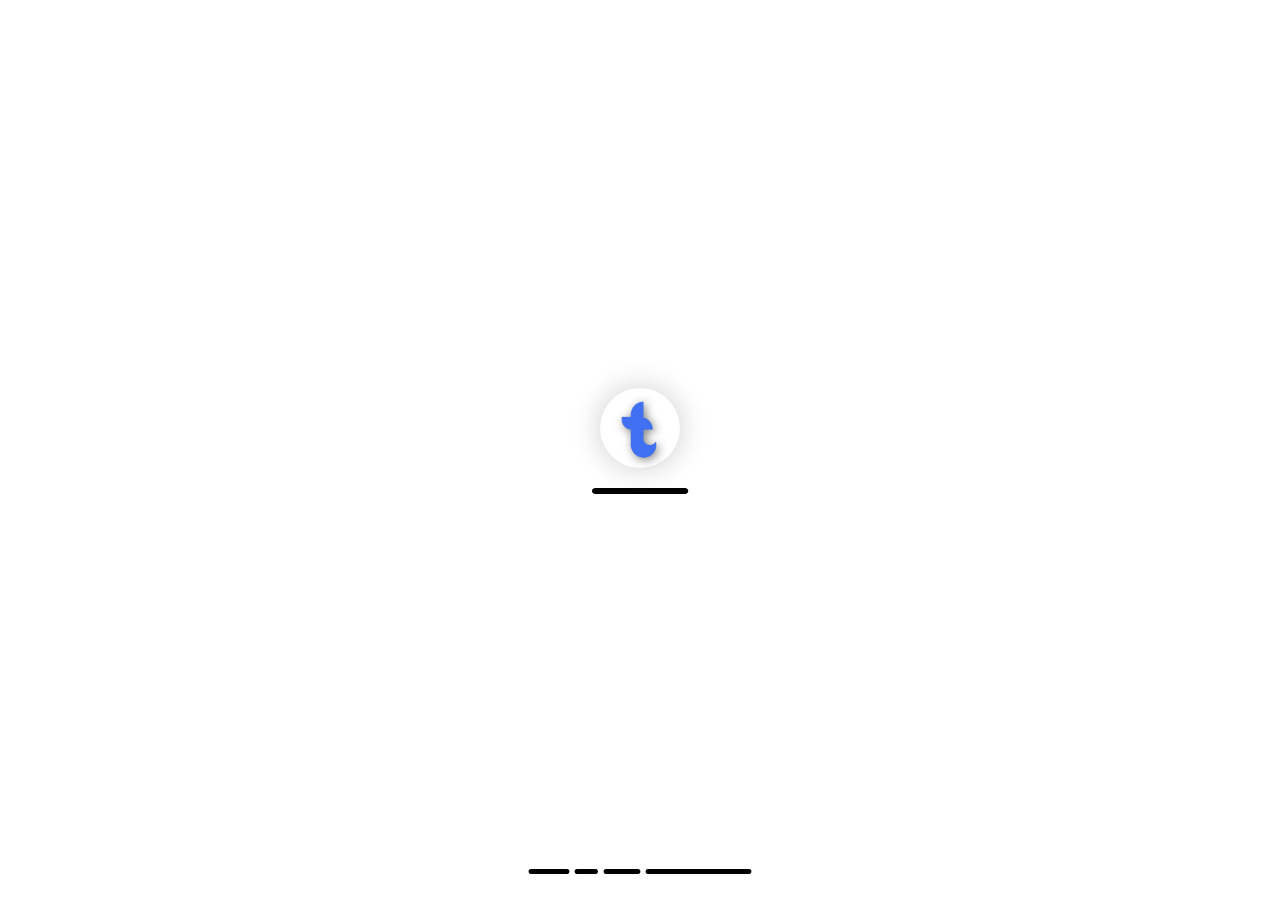
==== commit 7b44bca3: "uudj" ====
--- a/index.html
+++ b/index.html
@@ -10,7 +10,7 @@
     <link rel="stylesheet" href="style.css">
     <title>tweatFlash</title>
 </head> 
-<body>
+<body class="light">
     <div class="bottom-sheet" style="z-index: 21; ">
         <div class="sheet-overlay"></div>
         <div class="content">
@@ -116,15 +116,15 @@
                 <div class="com">
 
                 </div>
-                <p style="color: var(--text2);" class="ln">TWEATFLASH</p>
+                <p style="color: var(--text2);">TWEATFLASH</p>
             </div>
             <div class="search-holder">
                 <div class="search-bar">
-                    <div class="search-input"><i class="uil uil-search" style="color: var(--span2);"></i><input type="text" placeholder="Search everything....."></div>
+                    <div class="search-input"><i class="uil uil-search" style="color:#000;"></i><input type="text" placeholder="Search everything....."></div>
                     
                 </div>
                 <button class="add-something">
-                    <svg style="width: 20px; height:20px; stroke:var(--text2);" viewBox="0 0 24 24" fill="none" xmlns="http://www.w3.org/2000/svg"><g id="SVGRepo_bgCarrier" stroke-width="0"></g><g id="SVGRepo_tracerCarrier" stroke-linecap="round" stroke-linejoin="round"></g><g id="SVGRepo_iconCarrier"> <path d="M12 6.43994V9.76994" stroke="#292D32" stroke-width="1.5" stroke-miterlimit="10" stroke-linecap="round"></path> <path d="M12.02 2C8.34002 2 5.36002 4.98 5.36002 8.66V10.76C5.36002 11.44 5.08002 12.46 4.73002 13.04L3.46002 15.16C2.68002 16.47 3.22002 17.93 4.66002 18.41C9.44002 20 14.61 20 19.39 18.41C20.74 17.96 21.32 16.38 20.59 15.16L19.32 13.04C18.97 12.46 18.69 11.43 18.69 10.76V8.66C18.68 5 15.68 2 12.02 2Z" stroke="#292D32" stroke-width="1.5" stroke-miterlimit="10" stroke-linecap="round"></path> <path d="M15.33 18.8201C15.33 20.6501 13.83 22.1501 12 22.1501C11.09 22.1501 10.25 21.7701 9.65004 21.1701C9.05004 20.5701 8.67004 19.7301 8.67004 18.8201" stroke-width="1.5" stroke-miterlimit="10"></path> </g></svg>
+                    <svg version="1.1" id="Icons" xmlns="http://www.w3.org/2000/svg" xmlns:xlink="http://www.w3.org/1999/xlink" viewBox="0 0 32 32" xml:space="preserve" fill="#000000"><g id="SVGRepo_bgCarrier" stroke-width="0"></g><g id="SVGRepo_tracerCarrier" stroke-linecap="round" stroke-linejoin="round"></g><g id="SVGRepo_iconCarrier"> <style type="text/css"> .st0{fill:none;stroke:#000000;stroke-width:2;stroke-linecap:round;stroke-linejoin:round;stroke-miterlimit:10;} </style> <path class="st0" d="M27.8,23.2l-1.1-1.7c-1.9-2.8-2.9-6.1-2.9-9.5c0-3.6-2.4-6.5-5.6-7.5C17.9,3.6,17,3,16,3s-1.9,0.6-2.2,1.5 c-3.2,1-5.6,3.9-5.6,7.5c0,3.4-1,6.7-2.9,9.5l-1.1,1.7C3.7,24,4.2,25,5.2,25h21.6C27.8,25,28.3,24,27.8,23.2z"></path> <path class="st0" d="M20,25c0,2.2-1.8,4-4,4s-4-1.8-4-4"></path> </g></svg>
                 </button>
                 <div class="usep"></div>
 
@@ -209,7 +209,7 @@
         <div class="local-nav" style="z-index: 17; ">
             <ul>
                 <li onclick="show_home()"><svg width="25px" height="25px" viewBox="0 0 1024 1024" xmlns="http://www.w3.org/2000/svg" fill="#4070f4"><g id="SVGRepo_bgCarrier" stroke-width="0"></g><g id="SVGRepo_tracerCarrier" stroke-linecap="round" stroke-linejoin="round"></g><g id="SVGRepo_iconCarrier"><path fill="#4070f4" d="M512 128 128 447.936V896h255.936V640H640v256h255.936V447.936z"></path></g></svg></li>   
-                <li onclick="show_explore()"><i class='bx bx-rocket' style="font-size: 20px;"></i></li>
+                <li onclick="show_explore()"><svg width="25px" height="25px" viewBox="0 0 24 24" fill="none" xmlns="http://www.w3.org/2000/svg"><g id="SVGRepo_bgCarrier" stroke-width="0"></g><g id="SVGRepo_tracerCarrier" stroke-linecap="round" stroke-linejoin="round"></g><g id="SVGRepo_iconCarrier"> <path d="M20 20L15.8033 15.8033M18 10.5C18 6.35786 14.6421 3 10.5 3C6.35786 3 3 6.35786 3 10.5C3 14.6421 6.35786 18 10.5 18C14.6421 18 18 14.6421 18 10.5Z" stroke="#000000" stroke-width="1.5" stroke-linecap="round" stroke-linejoin="round"></path> </g></svg></li>
                 <li class="center" >
                     <div class="plus-icon"><i class="fa-solid fa-plus"></i></div>
                     <div class="sub-link">
@@ -226,8 +226,8 @@
                     </div>
                 </li>
                 
-                <li class="down" onclick="togvid()"><i class='bx bx-video' style="font-size: 25px;"></i></li>
-                <li class="toggle-tech"><div class="point"></div></li>
+                <li class="down" onclick="togvid()"><svg width="27px" height="27px" viewBox="0 0 24 24" fill="none" xmlns="http://www.w3.org/2000/svg"><g id="SVGRepo_bgCarrier" stroke-width="0"></g><g id="SVGRepo_tracerCarrier" stroke-linecap="round" stroke-linejoin="round"></g><g id="SVGRepo_iconCarrier"> <path d="M3 9H9.5M21 9H9.5M9.5 9L14.5 4M14.5 4H17.8C18.8467 4 19.4044 4 19.8221 4.1779M14.5 4H6.2C5.07989 4 4.51984 4 4.09202 4.21799C3.71569 4.40973 3.40973 4.71569 3.21799 5.09202C3 5.51984 3 6.07989 3 7.2V16.8C3 17.9201 3 18.4802 3.21799 18.908C3.40973 19.2843 3.71569 19.5903 4.09202 19.782C4.51984 20 5.07989 20 6.2 20H17.8C18.9201 20 19.4802 20 19.908 19.782C20.2843 19.5903 20.5903 19.2843 20.782 18.908C21 18.4802 21 17.9201 21 16.8V7.2C21 6.07989 21 5.51984 20.782 5.09202C20.5903 4.71569 20.2843 4.40973 19.908 4.21799C19.88 4.20371 19.8514 4.19037 19.8221 4.1779M9 4L4 9M15 9.00015L19.8221 4.1779M15 14.5L10 17.5V11.5L15 14.5Z" stroke="#000000" stroke-width="2" stroke-linejoin="round"></path> </g></svg></li>
+                <li><svg width="25px" height="25px" viewBox="0 0 24 24" fill="none" xmlns="http://www.w3.org/2000/svg"><g id="SVGRepo_bgCarrier" stroke-width="0"></g><g id="SVGRepo_tracerCarrier" stroke-linecap="round" stroke-linejoin="round"></g><g id="SVGRepo_iconCarrier"> <g id="style=linear"> <g id="email"> <path id="vector" d="M17 20.5H7C4 20.5 2 19 2 15.5V8.5C2 5 4 3.5 7 3.5H17C20 3.5 22 5 22 8.5V15.5C22 19 20 20.5 17 20.5Z" stroke="#000000" stroke-width="1.9440000000000002" stroke-miterlimit="10" stroke-linecap="round" stroke-linejoin="round"></path> <path id="vector_2" d="M18.7698 7.7688L13.2228 12.0551C12.5025 12.6116 11.4973 12.6116 10.777 12.0551L5.22998 7.7688" stroke="#000000" stroke-width="1.9440000000000002" stroke-linecap="round"></path> </g> </g> </g></svg></li>
                 
                 
             </ul>
@@ -237,13 +237,13 @@
                 
                 <li class="active" onclick="show_home()"><svg width="25px" height="25px" style="margin: 0px; width:25px;" viewBox="0 0 1024 1024" xmlns="http://www.w3.org/2000/svg" fill="#000000"><g id="SVGRepo_bgCarrier" stroke-width="0"></g><g id="SVGRepo_tracerCarrier" stroke-linecap="round" stroke-linejoin="round"></g><g id="SVGRepo_iconCarrier"><path fill="#fff" d="M512 128 128 447.936V896h255.936V640H640v256h255.936V447.936z"></path></g></svg><div class="text"><p>Home</p></div></li>   
 
-                <li onclick="show_explore()"><i class='bx bx-rocket'></i><div class="text"><p>Explore</p></div></li>
-                <li class="down" onclick="togvid()"><i class="bx bx-video"></i><div class="text"><p>Trends</p></div></li>
+                <li onclick="show_explore()"><svg style="width: 25px; height:25px; stroke:#000;" width="25px" height="25px" viewBox="0 0 24 24" fill="none" xmlns="http://www.w3.org/2000/svg"><g id="SVGRepo_bgCarrier" stroke-width="0"></g><g id="SVGRepo_tracerCarrier" stroke-linecap="round" stroke-linejoin="round"></g><g id="SVGRepo_iconCarrier"> <path d="M20 20L15.8033 15.8033M18 10.5C18 6.35786 14.6421 3 10.5 3C6.35786 3 3 6.35786 3 10.5C3 14.6421 6.35786 18 10.5 18C14.6421 18 18 14.6421 18 10.5Z" stroke="#000000" stroke-width="1.5" stroke-linecap="round" stroke-linejoin="round"></path> </g></svg><div class="text"><p>Explore</p></div></li>
+                <li class="down" onclick="togvid()"><svg width="27px" height="27px" viewBox="0 0 24 24" fill="none" xmlns="http://www.w3.org/2000/svg"><g id="SVGRepo_bgCarrier" stroke-width="0"></g><g id="SVGRepo_tracerCarrier" stroke-linecap="round" stroke-linejoin="round"></g><g id="SVGRepo_iconCarrier"> <path d="M3 9H9.5M21 9H9.5M9.5 9L14.5 4M14.5 4H17.8C18.8467 4 19.4044 4 19.8221 4.1779M14.5 4H6.2C5.07989 4 4.51984 4 4.09202 4.21799C3.71569 4.40973 3.40973 4.71569 3.21799 5.09202C3 5.51984 3 6.07989 3 7.2V16.8C3 17.9201 3 18.4802 3.21799 18.908C3.40973 19.2843 3.71569 19.5903 4.09202 19.782C4.51984 20 5.07989 20 6.2 20H17.8C18.9201 20 19.4802 20 19.908 19.782C20.2843 19.5903 20.5903 19.2843 20.782 18.908C21 18.4802 21 17.9201 21 16.8V7.2C21 6.07989 21 5.51984 20.782 5.09202C20.5903 4.71569 20.2843 4.40973 19.908 4.21799C19.88 4.20371 19.8514 4.19037 19.8221 4.1779M9 4L4 9M15 9.00015L19.8221 4.1779M15 14.5L10 17.5V11.5L15 14.5Z" stroke="#000000" stroke-width="2" stroke-linejoin="round"></path> </g></svg><div class="text"><p>Trends</p></div></li>
                 <!-- <li><i class="fa-solid fa-users" style="font-size: 22px;"></i><div class="text"><p style="font-size: 14px;">Communities</p></div></li> -->
-                <li onclick="show_message()"><i class="uil uil-message"></i><div class="text"><p>Messages</p></div></li>
+                <li onclick="show_message()"><svg width="25px" height="25px" viewBox="0 0 24 24" fill="none" xmlns="http://www.w3.org/2000/svg"><g id="SVGRepo_bgCarrier" stroke-width="0"></g><g id="SVGRepo_tracerCarrier" stroke-linecap="round" stroke-linejoin="round"></g><g id="SVGRepo_iconCarrier"> <g id="style=linear"> <g id="email"> <path id="vector" d="M17 20.5H7C4 20.5 2 19 2 15.5V8.5C2 5 4 3.5 7 3.5H17C20 3.5 22 5 22 8.5V15.5C22 19 20 20.5 17 20.5Z" stroke="#000000" stroke-width="1.9440000000000002" stroke-miterlimit="10" stroke-linecap="round" stroke-linejoin="round"></path> <path id="vector_2" d="M18.7698 7.7688L13.2228 12.0551C12.5025 12.6116 11.4973 12.6116 10.777 12.0551L5.22998 7.7688" stroke="#000000" stroke-width="1.9440000000000002" stroke-linecap="round"></path> </g> </g> </g></svg><div class="text"><p>Messages</p></div></li>
                 <li><i class="fa-regular fa-flag"></i><div class="text"><p>Flags</p></div></li>
-                <li><svg style="width: 25px; height:25px; stroke:var(--text2);" viewBox="0 0 24 24" fill="none" xmlns="http://www.w3.org/2000/svg"><g id="SVGRepo_bgCarrier" stroke-width="0"></g><g id="SVGRepo_tracerCarrier" stroke-linecap="round" stroke-linejoin="round"></g><g id="SVGRepo_iconCarrier"> <path d="M12 6.43994V9.76994" stroke="#292D32" stroke-width="1.5" stroke-miterlimit="10" stroke-linecap="round"></path> <path d="M12.02 2C8.34002 2 5.36002 4.98 5.36002 8.66V10.76C5.36002 11.44 5.08002 12.46 4.73002 13.04L3.46002 15.16C2.68002 16.47 3.22002 17.93 4.66002 18.41C9.44002 20 14.61 20 19.39 18.41C20.74 17.96 21.32 16.38 20.59 15.16L19.32 13.04C18.97 12.46 18.69 11.43 18.69 10.76V8.66C18.68 5 15.68 2 12.02 2Z" stroke="#292D32" stroke-width="1.5" stroke-miterlimit="10" stroke-linecap="round"></path> <path d="M15.33 18.8201C15.33 20.6501 13.83 22.1501 12 22.1501C11.09 22.1501 10.25 21.7701 9.65004 21.1701C9.05004 20.5701 8.67004 19.7301 8.67004 18.8201" stroke-width="1.5" stroke-miterlimit="10"></path> </g></svg><div class="text"><p>Notification</p></div></li>
-                <li onclick="show_prof()"><i class="uil uil-user"></i><div class="text"><p>Profile</p></div></li>
+                <li><svg style="width: 25px; height:25px;" version="1.1" id="Icons" xmlns="http://www.w3.org/2000/svg" xmlns:xlink="http://www.w3.org/1999/xlink" viewBox="0 0 32 32" xml:space="preserve" fill="#000000"><g id="SVGRepo_bgCarrier" stroke-width="0"></g><g id="SVGRepo_tracerCarrier" stroke-linecap="round" stroke-linejoin="round"></g><g id="SVGRepo_iconCarrier"> <style type="text/css"> .st0{fill:none;stroke:#000000;stroke-width:2;stroke-linecap:round;stroke-linejoin:round;stroke-miterlimit:10;} </style> <path class="st0" d="M27.8,23.2l-1.1-1.7c-1.9-2.8-2.9-6.1-2.9-9.5c0-3.6-2.4-6.5-5.6-7.5C17.9,3.6,17,3,16,3s-1.9,0.6-2.2,1.5 c-3.2,1-5.6,3.9-5.6,7.5c0,3.4-1,6.7-2.9,9.5l-1.1,1.7C3.7,24,4.2,25,5.2,25h21.6C27.8,25,28.3,24,27.8,23.2z"></path> <path class="st0" d="M20,25c0,2.2-1.8,4-4,4s-4-1.8-4-4"></path> </g></svg><div class="text"><p>Notification</p></div></li>
+                <li onclick="show_prof()"><svg width="25px" height="25px" viewBox="0 0 24 24" fill="none" xmlns="http://www.w3.org/2000/svg"><g id="SVGRepo_bgCarrier" stroke-width="0"></g><g id="SVGRepo_tracerCarrier" stroke-linecap="round" stroke-linejoin="round"></g><g id="SVGRepo_iconCarrier"> <circle cx="12" cy="6" r="4" stroke="#000" stroke-width="1.5"></circle> <path d="M20 17.5C20 19.9853 20 22 12 22C4 22 4 19.9853 4 17.5C4 15.0147 7.58172 13 12 13C16.4183 13 20 15.0147 20 17.5Z" stroke="#000" stroke-width="1.5"></path> </g></svg><div class="text"><p>Profile</p></div></li>
                 
                 <ul class="ul">
                     <li><i class="uil uil-setting"></i><div class="text"><p>Settings</p></div></li>
@@ -2530,10 +2530,10 @@
         const observer= new IntersectionObserver((entries)=>{
             entries.forEach(entry=>{ 
                 if (!entry.isIntersecting){
-                    document.querySelector("header").classList.add("show-header")
+                    document.querySelector("header").classList.add("show-heade")
                 }
                 else{
-                    document.querySelector("header").classList.remove("show-header")
+                    document.querySelector("header").classList.remove("show-heade")
                 }
             });
             
--- a/style.css
+++ b/style.css
@@ -28,6 +28,7 @@
     /* font-family: "Kumbh Sans", sans-serif; */
     font-family: "Urbanist", sans-serif;
     font-family: "Balsamiq Sans", sans-serif;
+    font-family: "Flow Circular", system-ui;
     font-optical-sizing: auto;
     font-style: normal;
     list-style: none;
@@ -216,12 +217,12 @@
 .set1 .com{
     height: 80%;
     width: 35px;
-    background-image: url(Capture-removebg-preview.png);
+    background-image: url(Capture4-removebg-preview.png);
     background-position: center;
-    background-size: 60%;
+    background-size: 90%;
     background-repeat: no-repeat;
     border-radius: 50%;
-    border: 1.5px solid var(--border-color2);
+    /* border: 1.5px solid var(--border-color2); */
     margin-left: 10px;
 }
 .set1 p{
@@ -256,30 +257,28 @@
     
 }
 .search-holder .add-something{
-    width: 30px;
-    height: 75%;
+    width: 40px;
+    height: 40px;
     margin-left: 5px;
     border-radius: 4px;
     background-color: transparent;
-    color: var(--span2);
     border: none;
-    border: 1.5px solid var(--border-color2);
+    /* border: 1.5px solid var(--border-color2); */
     font-size: 21px;
     outline: none;
     display: none;
     justify-content: center;
     align-items: center;
-}
-.add-something svg g,.add-something path {
-    stroke: var(--span2);
-    stroke: #4070f4;
+    border-radius: 50%;
+}
+.add-something svg{
+    width: 25px;
+    height: 25px;
 }
 .add-something:hover{
     background-color: var(--post-color2);
 }
-.ul1 li svg g,.ul1 li  path{
-    stroke: var(--blue);
-}
+
 .search-holder .usep{
    
     width:35px;
@@ -1364,7 +1363,6 @@
 }
 .profile-page{
     width: 100%;
-    height: auto;
 }
 .profile-header{
     width: 100%;
@@ -1732,7 +1730,6 @@
 }
 .profile-page .post-demacation{
     width: 100%;
-    height: 30px;
     padding-top: 10px;
 }
 .navigation{
@@ -2649,11 +2646,7 @@
     border: none;
     cursor: pointer;
 }
-svg{
-    stroke: var(--text2);
-    width:60%;
-    
-}
+
 .switch-to-tech button{
     width: 180px;
     height: 40px;
@@ -2817,11 +2810,18 @@
     }
 }
 @media screen and (max-width:580px){
+    .search-input{
+        background-color: transparent;
+        border: none;
+    }
     .search-input input{
         display: none;
     }
     .search-bar{
         width:43px;
+        background-color: transparent;
+        border: none;
+        display: none;
     }
 }
 @media screen and (max-width:480px) {
@@ -2943,15 +2943,13 @@
 .main-posts{
     height: auto;
 }
-
+main{
+    height:fit-content;
+}
 .main-content{
-  max-height: 1000px;
-  height: 700px;
-
-}
-main .profile-pageP{
-    height: 100%;
-}
-.main-post1{
+    height: fit-content;
+
+}
+.profile-page .post-demacation {
     position: relative;
 }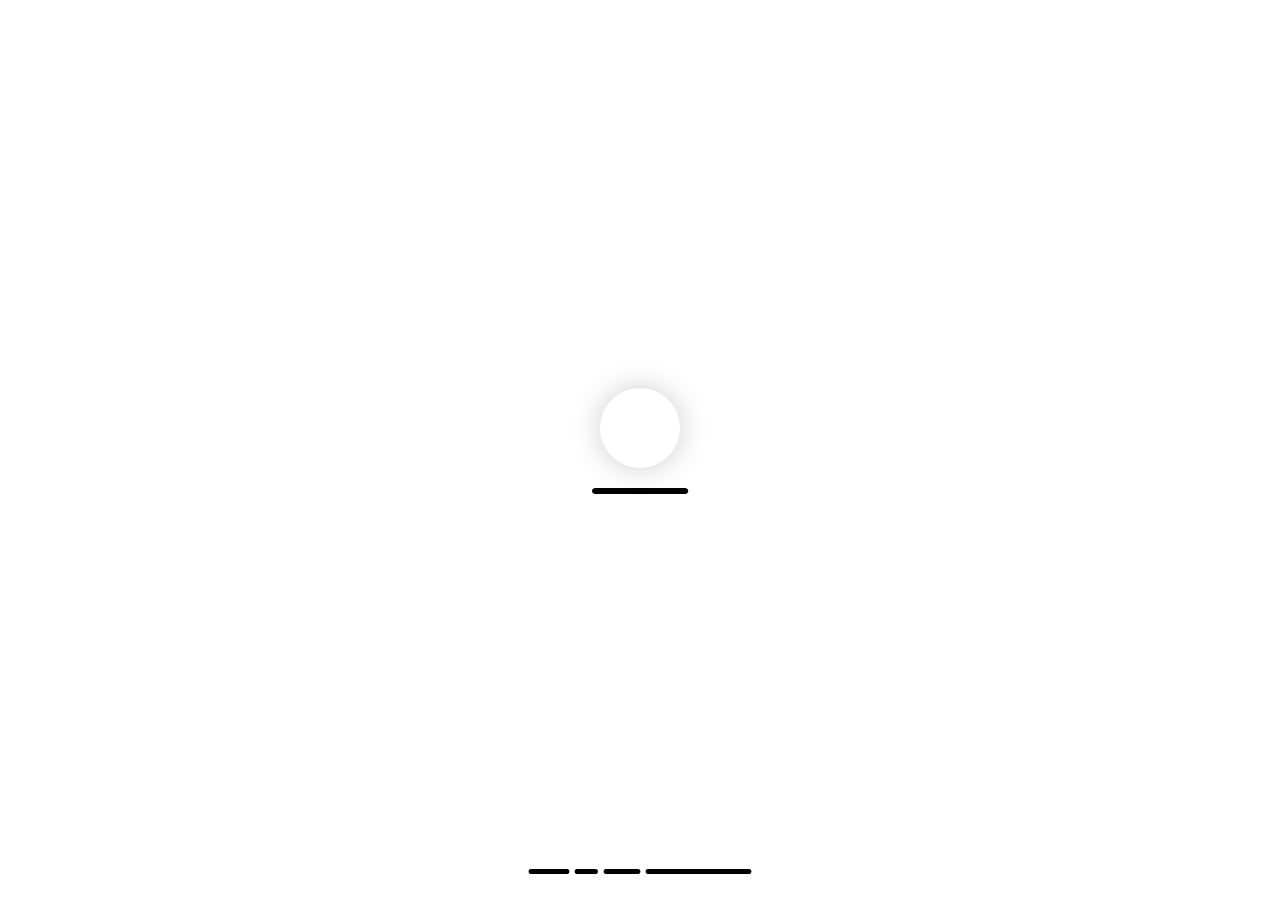
==== commit 6d4b9eeb: "skjdj" ====
--- a/index.html
+++ b/index.html
@@ -155,8 +155,8 @@
           </span>
         </div>
     </nav>
-    <div class="chat-icon" onclick="show_message()" style="color: #fff; font-size: 25px; ">
-        <i class="uil uil-message"></i>
+    <div class="chat-icon"  style="color: #fff; font-size: 25px; ">
+        <svg width="25px" height="25px" viewBox="0 0 24 24" fill="none" xmlns="http://www.w3.org/2000/svg"><g id="SVGRepo_bgCarrier" stroke-width="0"></g><g id="SVGRepo_tracerCarrier" stroke-linecap="round" stroke-linejoin="round"></g><g id="SVGRepo_iconCarrier"> <path d="M11.9944 10.0011L11.9944 13.9989" stroke="#fff" stroke-width="1.69904" stroke-linecap="round"></path> <path d="M13.9933 12H9.99553" stroke="#fff" stroke-width="1.69904" stroke-linecap="round"></path> <path d="M20.8448 12V6.50968C20.8448 4.48821 19.2061 2.84949 17.1846 2.84949H6.50406C4.4826 2.84949 2.84387 4.48821 2.84387 6.50968V17.4903C2.84387 19.5117 4.4826 21.1504 6.50406 21.1504H11.8444" stroke="#fff" stroke-width="1.69904" stroke-linecap="round"></path> <path d="M20.7845 15.8827L18.8314 13.8971C18.6334 13.6957 18.3122 13.6957 18.1141 13.8971L14.3578 17.716C14.249 17.8266 14.1955 17.9813 14.2122 18.1368L14.427 20.1323C14.44 20.2525 14.5333 20.3474 14.6516 20.3605L16.6143 20.5789C16.7672 20.5959 16.9194 20.5415 17.0282 20.431L20.7845 16.612C20.9826 16.4106 20.9826 16.0841 20.7845 15.8827Z" stroke="#fff" stroke-width="1.69904" stroke-linecap="round"></path> </g></svg>
     </div>
     <div class="preview-img" style="top: 0px;">
         <div class="data-holder">
@@ -199,7 +199,7 @@
         <div class="holder">
 
             <div class="a" style="margin: auto;">
-                <img src="Capture-removebg-preview.png" alt="" width="80%" style="border: none;">
+                <img src="Capture4-removebg-preview.png" alt="" width="100%" style="border: none;">
             </div>
             <p style="color: var(--text2); font-size: 20px; margin: 10px 0px; text-align: center;">tweatFlash</p>
         </div>
@@ -227,7 +227,7 @@
                 </li>
                 
                 <li class="down" onclick="togvid()"><svg width="27px" height="27px" viewBox="0 0 24 24" fill="none" xmlns="http://www.w3.org/2000/svg"><g id="SVGRepo_bgCarrier" stroke-width="0"></g><g id="SVGRepo_tracerCarrier" stroke-linecap="round" stroke-linejoin="round"></g><g id="SVGRepo_iconCarrier"> <path d="M3 9H9.5M21 9H9.5M9.5 9L14.5 4M14.5 4H17.8C18.8467 4 19.4044 4 19.8221 4.1779M14.5 4H6.2C5.07989 4 4.51984 4 4.09202 4.21799C3.71569 4.40973 3.40973 4.71569 3.21799 5.09202C3 5.51984 3 6.07989 3 7.2V16.8C3 17.9201 3 18.4802 3.21799 18.908C3.40973 19.2843 3.71569 19.5903 4.09202 19.782C4.51984 20 5.07989 20 6.2 20H17.8C18.9201 20 19.4802 20 19.908 19.782C20.2843 19.5903 20.5903 19.2843 20.782 18.908C21 18.4802 21 17.9201 21 16.8V7.2C21 6.07989 21 5.51984 20.782 5.09202C20.5903 4.71569 20.2843 4.40973 19.908 4.21799C19.88 4.20371 19.8514 4.19037 19.8221 4.1779M9 4L4 9M15 9.00015L19.8221 4.1779M15 14.5L10 17.5V11.5L15 14.5Z" stroke="#000000" stroke-width="2" stroke-linejoin="round"></path> </g></svg></li>
-                <li><svg width="25px" height="25px" viewBox="0 0 24 24" fill="none" xmlns="http://www.w3.org/2000/svg"><g id="SVGRepo_bgCarrier" stroke-width="0"></g><g id="SVGRepo_tracerCarrier" stroke-linecap="round" stroke-linejoin="round"></g><g id="SVGRepo_iconCarrier"> <g id="style=linear"> <g id="email"> <path id="vector" d="M17 20.5H7C4 20.5 2 19 2 15.5V8.5C2 5 4 3.5 7 3.5H17C20 3.5 22 5 22 8.5V15.5C22 19 20 20.5 17 20.5Z" stroke="#000000" stroke-width="1.9440000000000002" stroke-miterlimit="10" stroke-linecap="round" stroke-linejoin="round"></path> <path id="vector_2" d="M18.7698 7.7688L13.2228 12.0551C12.5025 12.6116 11.4973 12.6116 10.777 12.0551L5.22998 7.7688" stroke="#000000" stroke-width="1.9440000000000002" stroke-linecap="round"></path> </g> </g> </g></svg></li>
+                <li onclick="show_message()"><svg width="25px" height="25px" viewBox="0 0 24 24" fill="none" xmlns="http://www.w3.org/2000/svg"><g id="SVGRepo_bgCarrier" stroke-width="0"></g><g id="SVGRepo_tracerCarrier" stroke-linecap="round" stroke-linejoin="round"></g><g id="SVGRepo_iconCarrier"> <g id="style=linear"> <g id="email"> <path id="vector" d="M17 20.5H7C4 20.5 2 19 2 15.5V8.5C2 5 4 3.5 7 3.5H17C20 3.5 22 5 22 8.5V15.5C22 19 20 20.5 17 20.5Z" stroke="#000000" stroke-width="1.9440000000000002" stroke-miterlimit="10" stroke-linecap="round" stroke-linejoin="round"></path> <path id="vector_2" d="M18.7698 7.7688L13.2228 12.0551C12.5025 12.6116 11.4973 12.6116 10.777 12.0551L5.22998 7.7688" stroke="#000000" stroke-width="1.9440000000000002" stroke-linecap="round"></path> </g> </g> </g></svg></li>
                 
                 
             </ul>
--- a/style.css
+++ b/style.css
@@ -2044,20 +2044,7 @@
     cursor: pointer;
     right: 20px;
 }
-.chat-icon::before{
-    content: "";
-    position: absolute;
-    width: 14px;
-    height: 14px;
-    background-color:red;
-    border-radius: 50%;
-    justify-content: center;
-    align-items: center;
-    display: flex;
-    font-size: small;
-    right: 0px;
-    top: 0px;
-}
+
 .chat-icon img{
     width: 60%;
 }
@@ -2132,7 +2119,7 @@
 }
 .explore-posts{
     width:100% ;
-    height: 20px;
+    height: auto;
     position: relative;
 }
 .videos-page{
@@ -2458,7 +2445,7 @@
     box-shadow: 0px 0px 30px rgba(0,0,0,.2);
 }
 .a img{
-    filter: drop-shadow(2px 2px 5px rgba(0,0,0,0.5));
+    filter: drop-shadow(2px 2px 5px rgba(0,0,0,0.01));
 }
 .spinner-page{
     width: 100%;
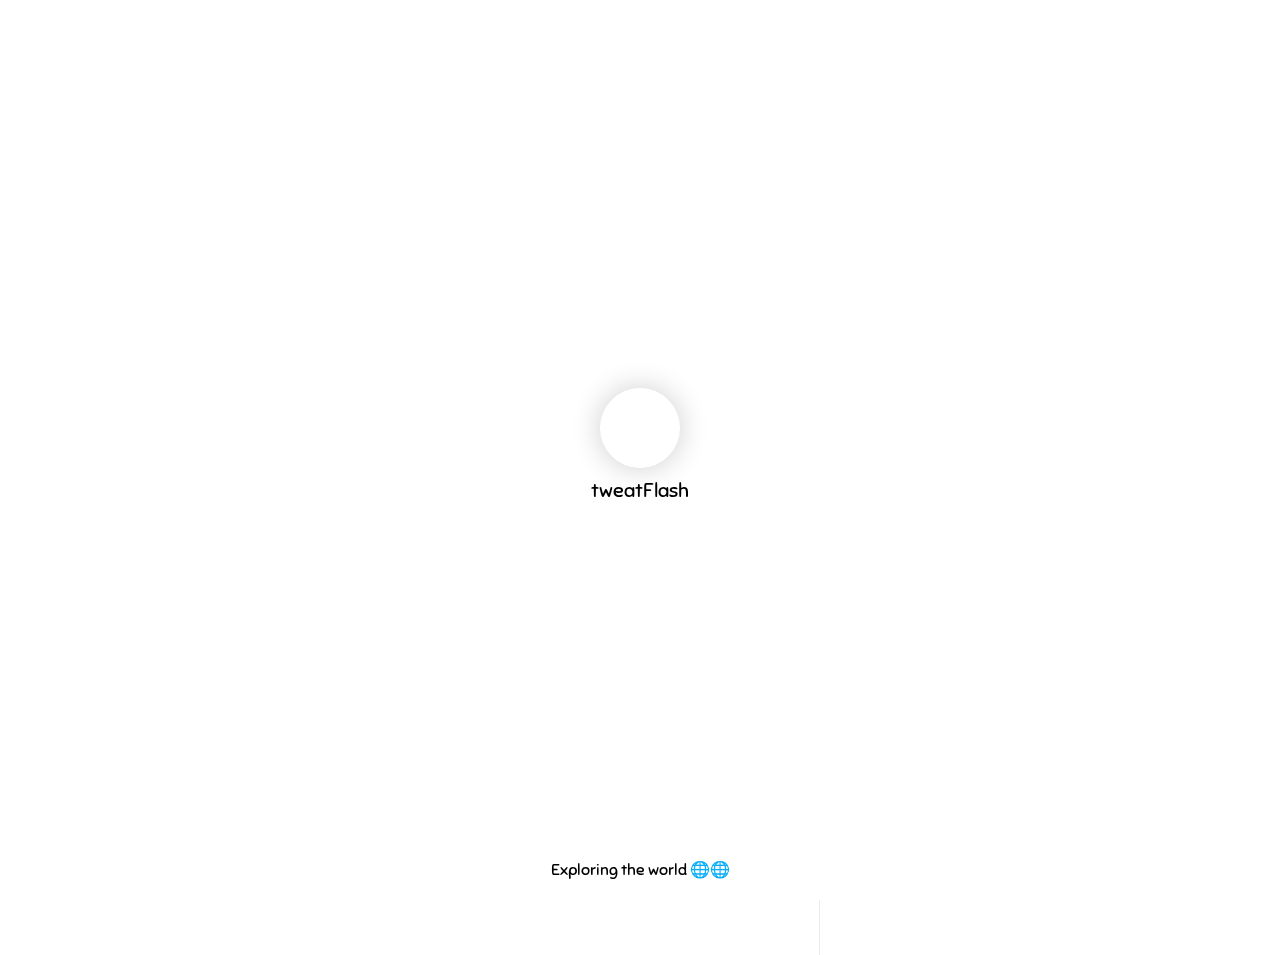
==== commit 57259928: "jjd" ====
--- a/index.html
+++ b/index.html
@@ -6,7 +6,10 @@
     <script src="https://kit.fontawesome.com/5024f0cadb.js" crossorigin="anonymous"></script>
     <link rel="shortcut icon" href="Capture4-removebg-preview.png" type="image/x-icon" sizes="30 ">
     <link rel="stylesheet" href="https://unicons.iconscout.com/release/v4.0.0/css/line.css">
+    <meta content="From breaking news and entertainment to sports and politics, get the full story with all the live commentary." name="description" data-rh="true">
     <link href='https://unpkg.com/boxicons@2.1.4/css/boxicons.min.css' rel='stylesheet'>
+    <meta content="From breaking news and entertainment to sports and politics, get the full story with all the live commentary." property="og:description" data-rh="true">
+    <meta name="theme-color" content="#0b0b0b">
     <link rel="stylesheet" href="style.css">
     <title>tweatFlash</title>
 </head> 
@@ -116,7 +119,7 @@
                 <div class="com">
 
                 </div>
-                <p style="color: var(--text2);">TWEATFLASH</p>
+                <p style="color: var(--text2); font-family: youtube; letter-spacing: 1px; text-transform: none;">tweatFlash</p>
             </div>
             <div class="search-holder">
                 <div class="search-bar">
@@ -124,7 +127,7 @@
                     
                 </div>
                 <button class="add-something">
-                    <svg version="1.1" id="Icons" xmlns="http://www.w3.org/2000/svg" xmlns:xlink="http://www.w3.org/1999/xlink" viewBox="0 0 32 32" xml:space="preserve" fill="#000000"><g id="SVGRepo_bgCarrier" stroke-width="0"></g><g id="SVGRepo_tracerCarrier" stroke-linecap="round" stroke-linejoin="round"></g><g id="SVGRepo_iconCarrier"> <style type="text/css"> .st0{fill:none;stroke:#000000;stroke-width:2;stroke-linecap:round;stroke-linejoin:round;stroke-miterlimit:10;} </style> <path class="st0" d="M27.8,23.2l-1.1-1.7c-1.9-2.8-2.9-6.1-2.9-9.5c0-3.6-2.4-6.5-5.6-7.5C17.9,3.6,17,3,16,3s-1.9,0.6-2.2,1.5 c-3.2,1-5.6,3.9-5.6,7.5c0,3.4-1,6.7-2.9,9.5l-1.1,1.7C3.7,24,4.2,25,5.2,25h21.6C27.8,25,28.3,24,27.8,23.2z"></path> <path class="st0" d="M20,25c0,2.2-1.8,4-4,4s-4-1.8-4-4"></path> </g></svg>
+                    <svg fill="#000000" viewBox="0 0 32 32" version="1.1" xmlns="http://www.w3.org/2000/svg" stroke="#000000" stroke-width="0.16"><g id="SVGRepo_bgCarrier" stroke-width="0"></g><g id="SVGRepo_tracerCarrier" stroke-linecap="round" stroke-linejoin="round"></g><g id="SVGRepo_iconCarrier"> <path d="M28.3 22.247c-1.167-1.419-2.765-3.429-2.765-5.48v-6.53c0-5.625-4.207-10.202-9.584-10.202-5.378 0-9.552 4.577-9.552 10.202v6.53c0 2.016-1.734 3.921-2.833 5.4-0.989 1.328-1.77 2.378-1.242 3.427 0.463 0.923 1.624 1.041 2.583 1.041h5.73c0.002 2.944 2.389 5.331 5.333 5.331s5.333-2.386 5.334-5.331h5.864c0.61 0 2.036 0 2.527-1.038 0.495-1.050-0.297-2.016-1.395-3.351zM15.969 29.871c-1.788 0-3.239-1.448-3.241-3.235h6.482c-0.003 1.787-1.452 3.235-3.241 3.235zM27.168 24.506h-22.262c-0.153 0-0.281-0.005-0.386-0.012 0.206-0.319 0.508-0.727 0.755-1.058 1.218-1.637 3.255-3.949 3.255-6.669v-6.53c0-4.452 3.22-8.073 7.423-8.073s7.455 3.622 7.455 8.073v6.53c0 2.813 1.878 5.164 3.249 6.832 0.231 0.281 0.507 0.617 0.722 0.905-0.064 0.002-0.134 0.003-0.209 0.003z"></path> </g></svg>
                 </button>
                 <div class="usep"></div>
 
@@ -165,11 +168,11 @@
 
                 </div>
                 <div class="hold-b">
-                    <button><i class="fa-regular fa-flag"></i>&nbsp;&nbsp;Save</button>
-                    <button onclick="closePost()"><i class="fa-solid fa-close"></i>&nbsp;&nbsp; Close</button>
+                    <button><i class="fa-regular fa-flag"></i>&nbsp;&nbsp;SAVE</button>
+                    <button onclick="closePost()"><i class="fa-solid fa-close"></i>&nbsp;&nbsp; CLOSE</button>
                 </div>
             </div>
-            <img src="512x512bb.jpg" alt="" style="border: none; border-radius: 3px;">
+            <img src="yam.png" alt="" style="border: none; border-radius: 3px;">
             <div class="video-profile-holder" style="max-width: 500px;  border-radius: 15px 15px 0px 0px;">
                 <div class="video-profile">
                     <div class="photo"></div> 
@@ -203,13 +206,13 @@
             </div>
             <p style="color: var(--text2); font-size: 20px; margin: 10px 0px; text-align: center;">tweatFlash</p>
         </div>
-        <p style="color: var(--text2); position: absolute; bottom: 20px;">Made for Tech professionals</p>
+        <p style="color: var(--text2); position: absolute; bottom: 20px;">Exploring the world 🌐🌐</p>
     </div>
     <div class="container">
         <div class="local-nav" style="z-index: 17; ">
             <ul>
                 <li onclick="show_home()"><svg width="25px" height="25px" viewBox="0 0 1024 1024" xmlns="http://www.w3.org/2000/svg" fill="#4070f4"><g id="SVGRepo_bgCarrier" stroke-width="0"></g><g id="SVGRepo_tracerCarrier" stroke-linecap="round" stroke-linejoin="round"></g><g id="SVGRepo_iconCarrier"><path fill="#4070f4" d="M512 128 128 447.936V896h255.936V640H640v256h255.936V447.936z"></path></g></svg></li>   
-                <li onclick="show_explore()"><svg width="25px" height="25px" viewBox="0 0 24 24" fill="none" xmlns="http://www.w3.org/2000/svg"><g id="SVGRepo_bgCarrier" stroke-width="0"></g><g id="SVGRepo_tracerCarrier" stroke-linecap="round" stroke-linejoin="round"></g><g id="SVGRepo_iconCarrier"> <path d="M20 20L15.8033 15.8033M18 10.5C18 6.35786 14.6421 3 10.5 3C6.35786 3 3 6.35786 3 10.5C3 14.6421 6.35786 18 10.5 18C14.6421 18 18 14.6421 18 10.5Z" stroke="#000000" stroke-width="1.5" stroke-linecap="round" stroke-linejoin="round"></path> </g></svg></li>
+                <li onclick="show_explore()"><svg width="25px" height="25px" viewBox="0 0 24 24" fill="none" xmlns="http://www.w3.org/2000/svg"><g id="SVGRepo_bgCarrier" stroke-width="0"></g><g id="SVGRepo_tracerCarrier" stroke-linecap="round" stroke-linejoin="round"></g><g id="SVGRepo_iconCarrier"> <path d="M12 12H12.01M21 12C21 16.9706 16.9706 21 12 21C7.02944 21 3 16.9706 3 12C3 7.02944 7.02944 3 12 3C16.9706 3 21 7.02944 21 12ZM16 8L9.5 9.5L8 16L14.5 14.5L16 8Z" stroke="#000000" stroke-width="2" stroke-linecap="round" stroke-linejoin="round"></path> </g></svg></li>
                 <li class="center" >
                     <div class="plus-icon"><i class="fa-solid fa-plus"></i></div>
                     <div class="sub-link">
@@ -235,9 +238,9 @@
         <nav class="hmmm">
             <ul class="ul1">
                 
-                <li class="active" onclick="show_home()"><svg width="25px" height="25px" style="margin: 0px; width:25px;" viewBox="0 0 1024 1024" xmlns="http://www.w3.org/2000/svg" fill="#000000"><g id="SVGRepo_bgCarrier" stroke-width="0"></g><g id="SVGRepo_tracerCarrier" stroke-linecap="round" stroke-linejoin="round"></g><g id="SVGRepo_iconCarrier"><path fill="#fff" d="M512 128 128 447.936V896h255.936V640H640v256h255.936V447.936z"></path></g></svg><div class="text"><p>Home</p></div></li>   
+                <li class="active" onclick="show_home()"><svg width="25px" height="25px" style="margin: 0px; width:25px;" viewBox="0 0 1024 1024" xmlns="http://www.w3.org/2000/svg" fill="#000000"><g id="SVGRepo_bgCarrier" stroke-width="0"></g><g id="SVGRepo_tracerCarrier" stroke-linecap="round" stroke-linejoin="round"></g><g id="SVGRepo_iconCarrier"><path fill="#fff" d="M512 128 128 447.936V896h255.936V640H640v256h255.936V447.936z"></path></g></svg><div class="text"><p style="">Home</p></div></li>   
 
-                <li onclick="show_explore()"><svg style="width: 25px; height:25px; stroke:#000;" width="25px" height="25px" viewBox="0 0 24 24" fill="none" xmlns="http://www.w3.org/2000/svg"><g id="SVGRepo_bgCarrier" stroke-width="0"></g><g id="SVGRepo_tracerCarrier" stroke-linecap="round" stroke-linejoin="round"></g><g id="SVGRepo_iconCarrier"> <path d="M20 20L15.8033 15.8033M18 10.5C18 6.35786 14.6421 3 10.5 3C6.35786 3 3 6.35786 3 10.5C3 14.6421 6.35786 18 10.5 18C14.6421 18 18 14.6421 18 10.5Z" stroke="#000000" stroke-width="1.5" stroke-linecap="round" stroke-linejoin="round"></path> </g></svg><div class="text"><p>Explore</p></div></li>
+                <li onclick="show_explore()"><svg fill="#000000" width="27px" height="27px" viewBox="0 0 32 32" xmlns="http://www.w3.org/2000/svg"><g id="SVGRepo_bgCarrier" stroke-width="0"></g><g id="SVGRepo_tracerCarrier" stroke-linecap="round" stroke-linejoin="round"></g><g id="SVGRepo_iconCarrier"><path d="M27 24.57l-5.647-5.648a8.895 8.895 0 0 0 1.522-4.984C22.875 9.01 18.867 5 13.938 5 9.01 5 5 9.01 5 13.938c0 4.929 4.01 8.938 8.938 8.938a8.887 8.887 0 0 0 4.984-1.522L24.568 27 27 24.57zm-13.062-4.445a6.194 6.194 0 0 1-6.188-6.188 6.195 6.195 0 0 1 6.188-6.188 6.195 6.195 0 0 1 6.188 6.188 6.195 6.195 0 0 1-6.188 6.188z"></path></g></svg><div class="text"><p>Explore</p></div></li>
                 <li class="down" onclick="togvid()"><svg width="27px" height="27px" viewBox="0 0 24 24" fill="none" xmlns="http://www.w3.org/2000/svg"><g id="SVGRepo_bgCarrier" stroke-width="0"></g><g id="SVGRepo_tracerCarrier" stroke-linecap="round" stroke-linejoin="round"></g><g id="SVGRepo_iconCarrier"> <path d="M3 9H9.5M21 9H9.5M9.5 9L14.5 4M14.5 4H17.8C18.8467 4 19.4044 4 19.8221 4.1779M14.5 4H6.2C5.07989 4 4.51984 4 4.09202 4.21799C3.71569 4.40973 3.40973 4.71569 3.21799 5.09202C3 5.51984 3 6.07989 3 7.2V16.8C3 17.9201 3 18.4802 3.21799 18.908C3.40973 19.2843 3.71569 19.5903 4.09202 19.782C4.51984 20 5.07989 20 6.2 20H17.8C18.9201 20 19.4802 20 19.908 19.782C20.2843 19.5903 20.5903 19.2843 20.782 18.908C21 18.4802 21 17.9201 21 16.8V7.2C21 6.07989 21 5.51984 20.782 5.09202C20.5903 4.71569 20.2843 4.40973 19.908 4.21799C19.88 4.20371 19.8514 4.19037 19.8221 4.1779M9 4L4 9M15 9.00015L19.8221 4.1779M15 14.5L10 17.5V11.5L15 14.5Z" stroke="#000000" stroke-width="2" stroke-linejoin="round"></path> </g></svg><div class="text"><p>Trends</p></div></li>
                 <!-- <li><i class="fa-solid fa-users" style="font-size: 22px;"></i><div class="text"><p style="font-size: 14px;">Communities</p></div></li> -->
                 <li onclick="show_message()"><svg width="25px" height="25px" viewBox="0 0 24 24" fill="none" xmlns="http://www.w3.org/2000/svg"><g id="SVGRepo_bgCarrier" stroke-width="0"></g><g id="SVGRepo_tracerCarrier" stroke-linecap="round" stroke-linejoin="round"></g><g id="SVGRepo_iconCarrier"> <g id="style=linear"> <g id="email"> <path id="vector" d="M17 20.5H7C4 20.5 2 19 2 15.5V8.5C2 5 4 3.5 7 3.5H17C20 3.5 22 5 22 8.5V15.5C22 19 20 20.5 17 20.5Z" stroke="#000000" stroke-width="1.9440000000000002" stroke-miterlimit="10" stroke-linecap="round" stroke-linejoin="round"></path> <path id="vector_2" d="M18.7698 7.7688L13.2228 12.0551C12.5025 12.6116 11.4973 12.6116 10.777 12.0551L5.22998 7.7688" stroke="#000000" stroke-width="1.9440000000000002" stroke-linecap="round"></path> </g> </g> </g></svg><div class="text"><p>Messages</p></div></li>
@@ -275,10 +278,10 @@
                             </div>
                             <div class="part-b">
                                 <div class="icons-b">
-                                    <span><i class="fa-regular fa-image" style="color: orange;"></i><p>&nbsp;image/video</p></span>
-                                    <span><i class="uil uil-link-alt" style="color: #f4144c;"></i><p>&nbsp;Attachment</p></span>
-                                    <span><i class="fa-solid fa-hashtag" style="color: green;"></i><p>&nbsp;Hashmap</p></span>
-                                    <span><i class="fa-solid fa-at"></i><p>&nbsp;Mention</p></span>
+                                    <span><i class="fa-regular fa-image" style="color: orange;"></i></span>
+                                    <span><i class="uil uil-link-alt" style="color: #f4144c;"></i></span>
+                                    <span><i class="fa-solid fa-hashtag" style="color: green;"></i></span>
+                                    <span><i class="fa-solid fa-at"></i></span>
                                 </div>  
                                 <button style="font-size: 20px;"><i class="uil uil-location-arrow"></i></button>
                             </div>
@@ -310,10 +313,20 @@
                                     <p>Just received this from a friend. The guy on the left took his blind friend or possibly his brother to a football match and talked him through the game.</p>
                                 </div>
                                 <div class="the-post"  onclick="openPost()" style="position: relative; display: flex; justify-content: center;" >
-                                    <div class="controls-vid"></div>
+                                    <div class="controls-vid">
+                                        <div class="pause-vid">
+                                            <i class="fa-solid fa-pause"></i>
+                                        </div>
+                                        <div class="pro-g">
+                                            <div class="pro-li"></div>
+                                        </div>
+                                        <div class="talk">
+                                            <span class="dura">23:11/10:00</span>
+                                        </div>
+                                    </div>
                                     <div class="play-btn"><i class="fa-solid fa-pause"></i></div>
                                     <!-- <img src="original-a33e7b9b50f44d58934cde150b164448.jpg" alt=""> -->
-                                    <video src="company-video.mp4" autoplay loop style="border-radius: 10px;"></video>
+                                    <video src="original-2044fcb59a6df7da5979d56efe1b26d2.mp4" autoplay loop style="border-radius: 10px;"></video>
                                     
                                 </div>
                                 <div class="reactions">
@@ -353,7 +366,17 @@
                                     <p>Just received this from a friend. The guy on the left took his blind friend or possibly his brother to a football match and talked him through the game.</p>
                                 </div>
                                 <div class="the-post"  onclick="openPost()" style="position: relative; display: flex; justify-content: center;" >
-                                    <div class="controls-vid"></div>
+                                    <div class="controls-vid">
+                                        <div class="pause-vid">
+                                            <i class="fa-solid fa-pause"></i>
+                                        </div>
+                                        <div class="pro-g">
+                                            <div class="pro-li"></div>
+                                        </div>
+                                        <div class="talk">
+                                            <span class="dura">23:11/10:00</span>
+                                        </div>
+                                    </div>
                                     <div class="play-btn"><i class="fa-solid fa-pause"></i></div>
                                     <!-- <img src="original-a33e7b9b50f44d58934cde150b164448.jpg" alt=""> -->
                                     <video src="original-acd2767d600771b65c6b9ad727071b0e.mp4" autoplay loop style="border-radius: 10px;"></video>
@@ -774,7 +797,18 @@
                                     <p>Just received this from a friend. The guy on the left took his blind friend or possibly his brother to a football match and talked him through the game.</p>
                                 </div>
                                 <div class="the-post"  onclick="openPost()" style="position: relative; display: flex; justify-content: center;" >
-                                    <div class="controls-vid"></div>
+                                    <div class="controls-vid">
+                                        <div class="pause-vid">
+                                            <i class="fa-solid fa-pause"></i>
+                                        </div>
+                                        <div class="pro-g">
+                                            <div class="pro-li"></div>
+                                        </div>
+                                        <div class="talk">
+                                            <span class="dura">23:11/10:00</span>
+                                        </div>
+                                    </div>
+                                    <div class="play-btn"><i class="fa-solid fa-pause"></i></div>
                                     <!-- <img src="original-a33e7b9b50f44d58934cde150b164448.jpg" alt=""> -->
                                     <video src="catur shot.mp4" width="100%" autoplay loop style="border-radius: 10px;"></video>
                                     
--- a/style.css
+++ b/style.css
@@ -1,36 +1,17 @@
-@import url('https://fonts.googleapis.com/css2?family=Outfit:wght@100..900&display=swap');
-@import url('https://fonts.googleapis.com/css2?family=League+Spartan:wght@100..900&display=swap');
 @import url('https://fonts.googleapis.com/css2?family=Flow+Circular&family=League+Spartan:wght@100..900&display=swap');
-@import url('https://fonts.googleapis.com/css2?family=Andika:ital,wght@0,400;0,700;1,400;1,700&family=Be+Vietnam+Pro:ital,wght@0,100;0,200;0,300;0,400;0,500;0,600;0,700;0,800;0,900;1,100;1,200;1,300;1,400;1,500;1,600;1,700;1,800;1,900&family=Familjen+Grotesk:ital,wght@0,400..700;1,400..700&family=Fredoka:wght@300..700&family=IBM+Plex+Sans:ital,wght@0,100;0,200;0,300;0,400;0,500;0,600;0,700;1,100;1,200;1,300;1,400;1,500;1,600;1,700&family=Inter+Tight:ital,wght@0,100..900;1,100..900&family=Josefin+Sans:ital,wght@0,100..700;1,100..700&family=Noto+Sans:ital,wght@0,100..900;1,100..900&family=Poppins:ital,wght@0,100;0,200;0,300;0,400;0,500;0,600;0,700;0,800;0,900;1,100;1,200;1,300;1,400;1,500;1,600;1,700;1,800;1,900&family=Public+Sans:ital,wght@0,100..900;1,100..900&family=Quicksand:wght@300..700&family=Raleway:ital,wght@0,100..900;1,100..900&family=Rubik+Scribble&family=Ubuntu:ital,wght@0,300;0,400;0,500;0,700;1,300;1,400;1,500;1,700&display=swap');
-@import url('https://fonts.googleapis.com/css2?family=Andika:ital,wght@0,400;0,700;1,400;1,700&family=Be+Vietnam+Pro:ital,wght@0,100;0,200;0,300;0,400;0,500;0,600;0,700;0,800;0,900;1,100;1,200;1,300;1,400;1,500;1,600;1,700;1,800;1,900&family=Familjen+Grotesk:ital,wght@0,400..700;1,400..700&family=Fredoka:wght@300..700&family=IBM+Plex+Sans:ital,wght@0,100;0,200;0,300;0,400;0,500;0,600;0,700;1,100;1,200;1,300;1,400;1,500;1,600;1,700&family=Inclusive+Sans:ital@0;1&family=Inter+Tight:ital,wght@0,100..900;1,100..900&family=Josefin+Sans:ital,wght@0,100..700;1,100..700&family=Kumbh+Sans:wght@100..900&family=Livvic:ital,wght@0,100;0,200;0,300;0,400;0,500;0,600;0,700;0,900;1,100;1,200;1,300;1,400;1,500;1,600;1,700;1,900&family=Noto+Sans:ital,wght@0,100..900;1,100..900&family=Open+Sans:ital,wght@0,300..800;1,300..800&family=Poppins:ital,wght@0,100;0,200;0,300;0,400;0,500;0,600;0,700;0,800;0,900;1,100;1,200;1,300;1,400;1,500;1,600;1,700;1,800;1,900&family=Public+Sans:ital,wght@0,100..900;1,100..900&family=Quicksand:wght@300..700&family=Raleway:ital,wght@0,100..900;1,100..900&family=Rubik+Scribble&family=Source+Sans+3:ital,wght@0,200..900;1,200..900&family=Ubuntu:ital,wght@0,300;0,400;0,500;0,700;1,300;1,400;1,500;1,700&family=Varela+Round&display=swap');
-@import url('https://fonts.googleapis.com/css2?family=Libre+Franklin:ital,wght@0,100..900;1,100..900&display=swap');
-@import url('https://fonts.googleapis.com/css2?family=Concert+One&family=Libre+Franklin:ital,wght@0,100..900;1,100..900&family=Plus+Jakarta+Sans:ital,wght@0,200..800;1,200..800&family=Reddit+Sans:ital,wght@0,200..900;1,200..900&display=swap');
-@import url('https://fonts.googleapis.com/css2?family=Urbanist:ital,wght@0,100..900;1,100..900&display=swap');
-@import url('https://fonts.googleapis.com/css2?family=Concert+One&family=Libre+Franklin:ital,wght@0,100..900;1,100..900&family=Pangolin&family=Plus+Jakarta+Sans:ital,wght@0,200..800;1,200..800&family=Reddit+Sans:ital,wght@0,200..900;1,200..900&display=swap');
-@import url('https://fonts.googleapis.com/css2?family=Atkinson+Hyperlegible:ital,wght@0,400;0,700;1,400;1,700&family=Concert+One&family=Libre+Franklin:ital,wght@0,100..900;1,100..900&family=Pangolin&family=Plus+Jakarta+Sans:ital,wght@0,200..800;1,200..800&family=Reddit+Sans:ital,wght@0,200..900;1,200..900&display=swap');
-@import url('https://fonts.googleapis.com/css2?family=Atkinson+Hyperlegible:ital,wght@0,400;0,700;1,400;1,700&family=Concert+One&family=Instrument+Sans:ital,wght@0,400..700;1,400..700&family=Libre+Franklin:ital,wght@0,100..900;1,100..900&family=Pangolin&family=Plus+Jakarta+Sans:ital,wght@0,200..800;1,200..800&family=Reddit+Sans:ital,wght@0,200..900;1,200..900&display=swap');
 @import url('https://fonts.googleapis.com/css2?family=Atkinson+Hyperlegible:ital,wght@0,400;0,700;1,400;1,700&family=Bricolage+Grotesque:opsz,wght@12..96,200..800&family=Concert+One&family=Instrument+Sans:ital,wght@0,400..700;1,400..700&family=Libre+Franklin:ital,wght@0,100..900;1,100..900&family=Pangolin&family=Plus+Jakarta+Sans:ital,wght@0,200..800;1,200..800&family=Reddit+Sans:ital,wght@0,200..900;1,200..900&display=swap');
-@import url('https://fonts.googleapis.com/css2?family=Balsamiq+Sans:ital,wght@0,400;0,700;1,400;1,700&family=Urbanist:ital,wght@0,100..900;1,100..900&display=swap');
+@import url('https://fonts.googleapis.com/css2?family=Alatsi&family=Alef:wght@400;700&family=Assistant:wght@200..800&family=Atkinson+Hyperlegible:ital,wght@0,400;0,700;1,400;1,700&family=Gabarito:wght@400..900&family=Grandstander:ital,wght@0,100..900;1,100..900&family=Hammersmith+One&family=Sniglet:wght@400;800&display=swap');
+@import url('https://fonts.googleapis.com/css2?family=Alatsi&family=Alef:wght@400;700&family=Anek+Tamil:wght@100..800&family=Anek+Telugu:wght@100..800&family=Assistant:wght@200..800&family=Atkinson+Hyperlegible:ital,wght@0,400;0,700;1,400;1,700&family=Capriola&family=Carlito:ital,wght@0,400;0,700;1,400;1,700&family=Gabarito:wght@400..900&family=Grandstander:ital,wght@0,100..900;1,100..900&family=Hammersmith+One&family=Inclusive+Sans:ital@0;1&family=McLaren&family=Mukta+Mahee:wght@200;300;400;500;600;700;800&family=Poppins:ital,wght@0,100;0,200;0,300;0,400;0,500;0,600;0,700;0,800;0,900;1,100;1,200;1,300;1,400;1,500;1,600;1,700;1,800;1,900&family=Puritan:ital,wght@0,400;0,700;1,400;1,700&family=REM:ital,wght@0,100..900;1,100..900&family=Red+Rose:wght@300..700&family=Rubik:ital,wght@0,300..900;1,300..900&family=Shippori+Antique&family=Sniglet:wght@400;800&family=Stylish&display=swap');
+@font-face {
+    font-family: Af;
+    src: url(font/);
+}
 *{
     padding: 0;
     margin: 0;
     box-sizing: border-box;
-    font-family: "Outfit", sans-serif;
-    font-family: "Libre Franklin", sans-serif;
-    font-family: "Reddit Sans", sans-serif;
-    font-family: "Pangolin", cursive;
-    font-family: "Atkinson Hyperlegible", sans-serif;
-    font-family: "Instrument Sans", sans-serif;
-    font-family: "Bricolage Grotesque", sans-serif;
-    /* font-family: "League Spartan", sans-serif;    */
-    /* font-family: "Flow Circular", system-ui; */
-    /* font-family: "Fredoka", sans-serif; */
-    /* font-family: "Kumbh Sans", sans-serif; */
-    font-family: "Urbanist", sans-serif;
-    font-family: "Balsamiq Sans", sans-serif;
     font-family: "Flow Circular", system-ui;
-    font-optical-sizing: auto;
-    font-style: normal;
+    font-family: "Sniglet", system-ui;
     list-style: none;
 }
 
@@ -40,7 +21,7 @@
 a{
     text-decoration: none;
     color: #4070f4;
-    
+    font-family: "Bricolage Grotesque", sans-serif;
     letter-spacing: .5px;
     font-weight: bold;
 }
@@ -162,6 +143,7 @@
 }
 .text p{
     font-size: 16px;
+    font-family: "Bricolage Grotesque", sans-serif;
     font-weight: bold;
     padding-left: 20px;
     color: var(--text2);
@@ -178,7 +160,7 @@
     /* max-width: 700px; */
     width: 100%;
     height:55px;
-    border-bottom: 1.5px solid var(--border-color2);
+    /* border-bottom: 1.5px solid var(--border-color2); */
     background-color:rgba(0,0,0,.75);
     backdrop-filter: blur(20px);
     display: flex;
@@ -227,7 +209,8 @@
 }
 .set1 p{
     font-weight: bold;
-    margin-left: 10px;
+    font-family: "Bricolage Grotesque", sans-serif;
+    margin-left: 5px;
 }
 body.light header{
     backdrop-filter: saturate(180%) blur(5px);
@@ -257,13 +240,13 @@
     
 }
 .search-holder .add-something{
-    width: 40px;
-    height: 40px;
+    width: 35px;
+    height: 35px;
     margin-left: 5px;
     border-radius: 4px;
     background-color: transparent;
     border: none;
-    /* border: 1.5px solid var(--border-color2); */
+    border: 1.5px solid var(--border-color2);
     font-size: 21px;
     outline: none;
     display: none;
@@ -272,8 +255,8 @@
     border-radius: 50%;
 }
 .add-something svg{
-    width: 25px;
-    height: 25px;
+    width: 20px;
+    height: 20px;
 }
 .add-something:hover{
     background-color: var(--post-color2);
@@ -282,10 +265,10 @@
 .search-holder .usep{
    
     width:35px;
-    height: 90%;
+    height: 35px;
     border-radius: 50%;
     border: 1.5px solid var(--border-color2);
-    margin-left: 10px;
+    margin-left:5px;
     background-image: url(profile.svg);
     background-size: 110%;
     background-position: center;
@@ -477,18 +460,20 @@
     padding: 10px;
     font-size: 17px;
     font-weight: bold;
+    font-family: "Bricolage Grotesque", sans-serif;
     position: relative;
 }
 .a-holder .lftbr{
     border-left: 2px solid var(--border-color2);
     padding-left: 10px;
-
+    font-family: "Bricolage Grotesque", sans-serif;
 }
 .a-holder p{
     color: var(--text2);
 }
 .a-holder .user-name2{
     padding-right: 10px;
+    font-family: "Bricolage Grotesque", sans-serif;
 }
 .a-holder span{
     font-size: 15px;
@@ -504,6 +489,7 @@
 .a-holder .num{
     display: inline-block;
     color: var(--blue);
+    font-family: "Bricolage Grotesque", sans-serif;
 }
 .nav_launch .nav .a .pro_photo{
     height: 50px;
@@ -522,6 +508,7 @@
     
 }
 .nav_launch .nav .b li .text p{
+    font-family: "Bricolage Grotesque", sans-serif;
     font-weight: 500;
     font-size: 13px;
 }
@@ -609,6 +596,7 @@
 }
 .b .text{
     display: block;
+    font-family: "Bricolage Grotesque", sans-serif;
     font-weight: bold;
 }
 main .main-content{
@@ -671,6 +659,7 @@
 }
 .parta p,.interest p{
     font-size: 15px;
+    font-family: "Bricolage Grotesque", sans-serif;
     font-weight: bold;
     color: var(--text2);
 }
@@ -812,6 +801,7 @@
 .interest .flex-followers .p{
    font-size: medium;
    display: block;
+   font-family: "Bricolage Grotesque", sans-serif;
    font-weight: 600;
    color:lightgrey;
    line-height: 20px;
@@ -1043,6 +1033,7 @@
 }
 .user-d p{
     font-weight: bold;
+    font-family: "Bricolage Grotesque", sans-serif;
     color: var(--text2);
 }
 
@@ -1422,8 +1413,12 @@
 }
 .user-data h3{
     color: var(--text2);
+    font-family: "Bricolage Grotesque", sans-serif;
     /* font-weight: bold; */
     /* font-size:1.1em; */
+}
+h2{
+    font-family: "Bricolage Grotesque", sans-serif;
 }
 .user-data p{
     color: var(--span2);
@@ -1670,7 +1665,8 @@
     color: var(--text2);
     padding: 5px 0px;
     font-size: .8em;
-    font-weight:600;
+    font-family: "Bricolage Grotesque", sans-serif;
+    font-weight:bold;
     display: block;
 }
 .comment-text p{
@@ -2449,7 +2445,7 @@
 }
 .spinner-page{
     width: 100%;
-    height: 100%;
+    height: calc( 100vh - 50px);
     display: flex;
     justify-content: center;
     align-items: center;
@@ -2491,25 +2487,27 @@
   }
 .main-posts .post-list li .controls-vid{
     width: 90%;
-    height: 35px;
+    height: 30px;
     border-radius: 40px;
-    background-color: rgba(0,0,0,.5);
+    background-color:var(--main-color2);
     position: absolute;
     margin: 0 auto;
     z-index: 100;
     bottom: 10px;
+    display: flex;
 }
 .main-posts .post-list li .play-btn{
     position: absolute;
     width:45px;
     height: 45px;
     border-radius: 50%;
-    background-color:rgba(0,0,0,.5);
+    background-color:rgba(225,225,225,.3 );
+    backdrop-filter: blur(20px);
     top:40%;
     display: flex;
     justify-content: center;
     align-items: center;
-    color: var(--text2);
+    color: #161a22;
 }
 .multiple-images{
     width: 100%;
@@ -2939,4 +2937,43 @@
 }
 .profile-page .post-demacation {
     position: relative;
+}
+.pause-vid{
+    height: 100%;
+    width: 30px;
+    display: flex;
+    justify-content: right;
+    padding-right: 5px;
+    align-items: center;
+    color: var(--text2);
+    font-size: 90%;
+}
+.talk{
+    width:80px;
+    height: 100%;
+}
+.pro-g{
+    width: calc( 100% - 110px);
+    height: 100%;   
+    display: flex;
+    align-items: center;
+    padding: 0px 5px;
+}
+.pro-li{
+    width: 100%;
+    height: 7px;
+    border-radius: 7px;
+    background-color: rgba(0,0,0,.08);
+}
+.dura{
+    font-size: 12px;
+    color: var(--text2);
+    font-weight: 500;
+    display: flex;
+    align-items: center;
+    height: 100%;
+}
+@font-face {
+    font-family:youtube ;
+    src: url(AllTheWayToTheSun-o2O0.ttf);
 }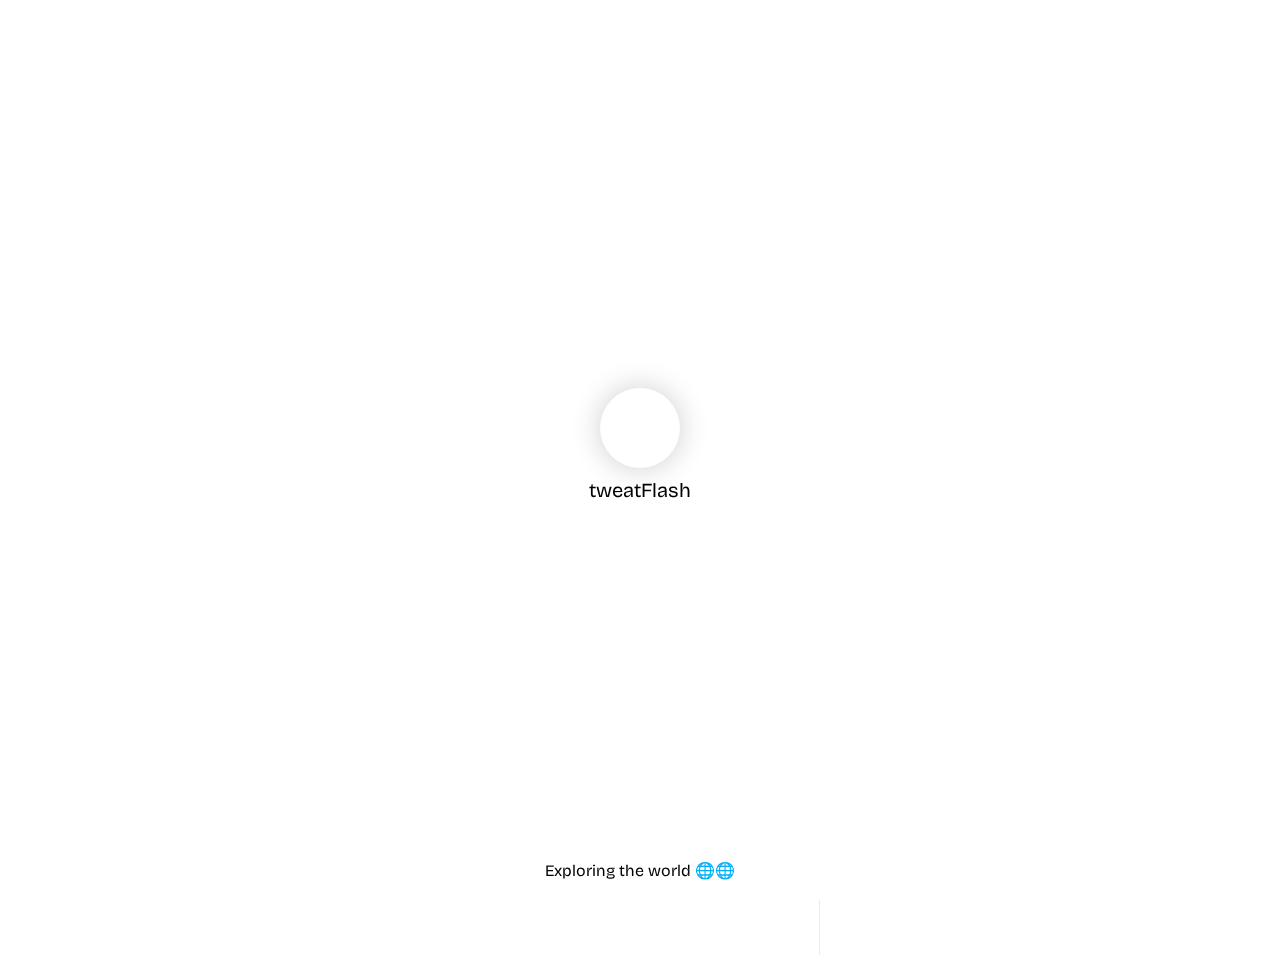
==== commit e5b5a3a6: "Update index.html" ====
--- a/index.html
+++ b/index.html
@@ -1,6 +1,7 @@
 <!DOCTYPE html>
 <html lang="en">
 <head>
+    <meta name="viewport" content="width=device-width,initial-scale=1,maximum-scale=1,user-scalable=0,viewport-fit=cover">
     <meta charset="UTF-8">
     <meta name="viewport" content="width=device-width, initial-scale=1.0">
     <script src="https://kit.fontawesome.com/5024f0cadb.js" crossorigin="anonymous"></script>
@@ -116,10 +117,12 @@
                 <div class="logo" onclick="shnav()">
                     <i class="fa-solid fa-bars"></i>
                 </div>
-                <div class="com">
+                <div class="diddy">
+                    <div class="com">
 
+                    </div>
+                    <p style="color: var(--text2); font-family: Af; font-weight: bolder; letter-spacing: 1px; font-size:small;">tweatFlash</p>
                 </div>
-                <p style="color: var(--text2); font-family: youtube; letter-spacing: 1px; text-transform: none;">tweatFlash</p>
             </div>
             <div class="search-holder">
                 <div class="search-bar">
@@ -213,20 +216,8 @@
             <ul>
                 <li onclick="show_home()"><svg width="25px" height="25px" viewBox="0 0 1024 1024" xmlns="http://www.w3.org/2000/svg" fill="#4070f4"><g id="SVGRepo_bgCarrier" stroke-width="0"></g><g id="SVGRepo_tracerCarrier" stroke-linecap="round" stroke-linejoin="round"></g><g id="SVGRepo_iconCarrier"><path fill="#4070f4" d="M512 128 128 447.936V896h255.936V640H640v256h255.936V447.936z"></path></g></svg></li>   
                 <li onclick="show_explore()"><svg width="25px" height="25px" viewBox="0 0 24 24" fill="none" xmlns="http://www.w3.org/2000/svg"><g id="SVGRepo_bgCarrier" stroke-width="0"></g><g id="SVGRepo_tracerCarrier" stroke-linecap="round" stroke-linejoin="round"></g><g id="SVGRepo_iconCarrier"> <path d="M12 12H12.01M21 12C21 16.9706 16.9706 21 12 21C7.02944 21 3 16.9706 3 12C3 7.02944 7.02944 3 12 3C16.9706 3 21 7.02944 21 12ZM16 8L9.5 9.5L8 16L14.5 14.5L16 8Z" stroke="#000000" stroke-width="2" stroke-linecap="round" stroke-linejoin="round"></path> </g></svg></li>
-                <li class="center" >
-                    <div class="plus-icon"><i class="fa-solid fa-plus"></i></div>
-                    <div class="sub-link">
-                        <span style="--i:3;">
-                            <i class='bx bx-video-plus' style="color: #fff; font-size: 25px;"></i>
-                           
-                          </span>
-                          <span style="--i:4;">
-                            <i class="uil uil-plus-circle" style="color: #fff; font-size: 25px;"></i>
-                          </span>
-                          <span style="--i:5;">
-                            <i class="fa-regular fa-image" style="color: #fff;"></i>
-                          </span>
-                    </div>
+                <li class="bsd">
+                    
                 </li>
                 
                 <li class="down" onclick="togvid()"><svg width="27px" height="27px" viewBox="0 0 24 24" fill="none" xmlns="http://www.w3.org/2000/svg"><g id="SVGRepo_bgCarrier" stroke-width="0"></g><g id="SVGRepo_tracerCarrier" stroke-linecap="round" stroke-linejoin="round"></g><g id="SVGRepo_iconCarrier"> <path d="M3 9H9.5M21 9H9.5M9.5 9L14.5 4M14.5 4H17.8C18.8467 4 19.4044 4 19.8221 4.1779M14.5 4H6.2C5.07989 4 4.51984 4 4.09202 4.21799C3.71569 4.40973 3.40973 4.71569 3.21799 5.09202C3 5.51984 3 6.07989 3 7.2V16.8C3 17.9201 3 18.4802 3.21799 18.908C3.40973 19.2843 3.71569 19.5903 4.09202 19.782C4.51984 20 5.07989 20 6.2 20H17.8C18.9201 20 19.4802 20 19.908 19.782C20.2843 19.5903 20.5903 19.2843 20.782 18.908C21 18.4802 21 17.9201 21 16.8V7.2C21 6.07989 21 5.51984 20.782 5.09202C20.5903 4.71569 20.2843 4.40973 19.908 4.21799C19.88 4.20371 19.8514 4.19037 19.8221 4.1779M9 4L4 9M15 9.00015L19.8221 4.1779M15 14.5L10 17.5V11.5L15 14.5Z" stroke="#000000" stroke-width="2" stroke-linejoin="round"></path> </g></svg></li>
@@ -244,7 +235,7 @@
                 <li class="down" onclick="togvid()"><svg width="27px" height="27px" viewBox="0 0 24 24" fill="none" xmlns="http://www.w3.org/2000/svg"><g id="SVGRepo_bgCarrier" stroke-width="0"></g><g id="SVGRepo_tracerCarrier" stroke-linecap="round" stroke-linejoin="round"></g><g id="SVGRepo_iconCarrier"> <path d="M3 9H9.5M21 9H9.5M9.5 9L14.5 4M14.5 4H17.8C18.8467 4 19.4044 4 19.8221 4.1779M14.5 4H6.2C5.07989 4 4.51984 4 4.09202 4.21799C3.71569 4.40973 3.40973 4.71569 3.21799 5.09202C3 5.51984 3 6.07989 3 7.2V16.8C3 17.9201 3 18.4802 3.21799 18.908C3.40973 19.2843 3.71569 19.5903 4.09202 19.782C4.51984 20 5.07989 20 6.2 20H17.8C18.9201 20 19.4802 20 19.908 19.782C20.2843 19.5903 20.5903 19.2843 20.782 18.908C21 18.4802 21 17.9201 21 16.8V7.2C21 6.07989 21 5.51984 20.782 5.09202C20.5903 4.71569 20.2843 4.40973 19.908 4.21799C19.88 4.20371 19.8514 4.19037 19.8221 4.1779M9 4L4 9M15 9.00015L19.8221 4.1779M15 14.5L10 17.5V11.5L15 14.5Z" stroke="#000000" stroke-width="2" stroke-linejoin="round"></path> </g></svg><div class="text"><p>Trends</p></div></li>
                 <!-- <li><i class="fa-solid fa-users" style="font-size: 22px;"></i><div class="text"><p style="font-size: 14px;">Communities</p></div></li> -->
                 <li onclick="show_message()"><svg width="25px" height="25px" viewBox="0 0 24 24" fill="none" xmlns="http://www.w3.org/2000/svg"><g id="SVGRepo_bgCarrier" stroke-width="0"></g><g id="SVGRepo_tracerCarrier" stroke-linecap="round" stroke-linejoin="round"></g><g id="SVGRepo_iconCarrier"> <g id="style=linear"> <g id="email"> <path id="vector" d="M17 20.5H7C4 20.5 2 19 2 15.5V8.5C2 5 4 3.5 7 3.5H17C20 3.5 22 5 22 8.5V15.5C22 19 20 20.5 17 20.5Z" stroke="#000000" stroke-width="1.9440000000000002" stroke-miterlimit="10" stroke-linecap="round" stroke-linejoin="round"></path> <path id="vector_2" d="M18.7698 7.7688L13.2228 12.0551C12.5025 12.6116 11.4973 12.6116 10.777 12.0551L5.22998 7.7688" stroke="#000000" stroke-width="1.9440000000000002" stroke-linecap="round"></path> </g> </g> </g></svg><div class="text"><p>Messages</p></div></li>
-                <li><i class="fa-regular fa-flag"></i><div class="text"><p>Flags</p></div></li>
+                <li><svg width="25px" height="25px" viewBox="0 0 24 24" fill="none" xmlns="http://www.w3.org/2000/svg"><g id="SVGRepo_bgCarrier" stroke-width="0"></g><g id="SVGRepo_tracerCarrier" stroke-linecap="round" stroke-linejoin="round"></g><g id="SVGRepo_iconCarrier"> <path d="M7 15L7 9" stroke="#FFFFFF" stroke-width="1.5" stroke-linecap="round" stroke-linejoin="round"></path> <path d="M20.8333 9H18.2308C16.4465 9 15 10.3431 15 12C15 13.6569 16.4465 15 18.2308 15H20.8333C20.9167 15 20.9583 15 20.9935 14.9979C21.5328 14.965 21.9623 14.5662 21.9977 14.0654C22 14.0327 22 13.994 22 13.9167V10.0833C22 10.006 22 9.96726 21.9977 9.9346C21.9623 9.43384 21.5328 9.03496 20.9935 9.00214C20.9583 9 20.9167 9 20.8333 9Z" stroke="#FFFFFF" stroke-width="1.5"></path> <path d="M20.965 9C20.8873 7.1277 20.6366 5.97975 19.8284 5.17157C18.6569 4 16.7712 4 13 4L10 4C6.22876 4 4.34315 4 3.17157 5.17157C2 6.34315 2 8.22876 2 12C2 15.7712 2 17.6569 3.17157 18.8284C4.34315 20 6.22876 20 10 20H13C16.7712 20 18.6569 20 19.8284 18.8284C20.6366 18.0203 20.8873 16.8723 20.965 15" stroke="#FFFFFF" stroke-width="1.5"></path> <path d="M17.9912 12H18.0002" stroke="#FFFFFF" stroke-width="2" stroke-linecap="round" stroke-linejoin="round"></path> </g></svg><div class="text"><p>Wallet</p></div></li>
                 <li><svg style="width: 25px; height:25px;" version="1.1" id="Icons" xmlns="http://www.w3.org/2000/svg" xmlns:xlink="http://www.w3.org/1999/xlink" viewBox="0 0 32 32" xml:space="preserve" fill="#000000"><g id="SVGRepo_bgCarrier" stroke-width="0"></g><g id="SVGRepo_tracerCarrier" stroke-linecap="round" stroke-linejoin="round"></g><g id="SVGRepo_iconCarrier"> <style type="text/css"> .st0{fill:none;stroke:#000000;stroke-width:2;stroke-linecap:round;stroke-linejoin:round;stroke-miterlimit:10;} </style> <path class="st0" d="M27.8,23.2l-1.1-1.7c-1.9-2.8-2.9-6.1-2.9-9.5c0-3.6-2.4-6.5-5.6-7.5C17.9,3.6,17,3,16,3s-1.9,0.6-2.2,1.5 c-3.2,1-5.6,3.9-5.6,7.5c0,3.4-1,6.7-2.9,9.5l-1.1,1.7C3.7,24,4.2,25,5.2,25h21.6C27.8,25,28.3,24,27.8,23.2z"></path> <path class="st0" d="M20,25c0,2.2-1.8,4-4,4s-4-1.8-4-4"></path> </g></svg><div class="text"><p>Notification</p></div></li>
                 <li onclick="show_prof()"><svg width="25px" height="25px" viewBox="0 0 24 24" fill="none" xmlns="http://www.w3.org/2000/svg"><g id="SVGRepo_bgCarrier" stroke-width="0"></g><g id="SVGRepo_tracerCarrier" stroke-linecap="round" stroke-linejoin="round"></g><g id="SVGRepo_iconCarrier"> <circle cx="12" cy="6" r="4" stroke="#000" stroke-width="1.5"></circle> <path d="M20 17.5C20 19.9853 20 22 12 22C4 22 4 19.9853 4 17.5C4 15.0147 7.58172 13 12 13C16.4183 13 20 15.0147 20 17.5Z" stroke="#000" stroke-width="1.5"></path> </g></svg><div class="text"><p>Profile</p></div></li>
                 
@@ -714,7 +705,7 @@
                                     <!-- <p>Lorem ipsum dolor sit amet consectetur adipisicing Voluptatum nisi debitis mollitia nihil optio, voluptatibus molestias dicta expedita aliquam animi officia eaque.</p> -->
                                 </div>
                                 <div class="the-post">
-                                    <p style=" padding: 10px;">Hey <br><a href="#">@TweatFlash</a> <br>,I am looking to <a href="#">#connect</a> with peoplw who are interested in: <br><br><br>🌐 Web developement <br>🎨 Frontend <br>🦍 Backend <br> 📊 Data science <br>🔒 Cyber security
+                                    <p style=" padding: 10px;">Lorem ipsum dolor sit amet consectetur adipisicing elit. Ratione aperiam atque doloremque. Illo rerum iusto cumque rem unde et, eum dolorem explicabo. Veritatis, provident fuga voluptatibus omnis vel eligendi temporibus?
                                     </p>
                                 </div>
                                 <div class="reactions">
@@ -1640,7 +1631,7 @@
                                 <p>Launch Site <i style="font-size: 14px; color: #4070f4;" class="fa-solid fa-arrow-up-right-from-square"></i></p>
                             </div>
                             <div class="bio">
-                                <p>Lorem ipsum dolor sit amet <a href="#" style="font-size: 14px;">#consectetur</a> adipisicing elit. Minus,<a href="#" style="font-size: 14px;">#voluptatum</a> hic numquam nisi velit iste mollitia amet molestias nostrum expedita eius. Explicabo itaque iste, <a href="#" style="font-size: 14px;">#mollitia enim</a> dolorem illum nihil libero?</p>
+                                <p>Lorem ipsum dolor sit amet <a href="#" style="font-size: 14px;">@consectetur</a> adipisicing elit. Minus,<a href="#" style="font-size: 14px;">@voluptatum</a> hic numquam nisi velit iste mollitia amet molestias nostrum expedita eius. Explicabo itaque iste, <a href="#" style="font-size: 14px;">@mollitia enim</a> dolorem illum nihil libero?</p>
                             </div>
                             
                         </div>
@@ -2588,4 +2579,4 @@
     </script>
     <script src="script.js"></script>
 </body>
-</html>+</html>
--- a/style.css
+++ b/style.css
@@ -2,17 +2,19 @@
 @import url('https://fonts.googleapis.com/css2?family=Atkinson+Hyperlegible:ital,wght@0,400;0,700;1,400;1,700&family=Bricolage+Grotesque:opsz,wght@12..96,200..800&family=Concert+One&family=Instrument+Sans:ital,wght@0,400..700;1,400..700&family=Libre+Franklin:ital,wght@0,100..900;1,100..900&family=Pangolin&family=Plus+Jakarta+Sans:ital,wght@0,200..800;1,200..800&family=Reddit+Sans:ital,wght@0,200..900;1,200..900&display=swap');
 @import url('https://fonts.googleapis.com/css2?family=Alatsi&family=Alef:wght@400;700&family=Assistant:wght@200..800&family=Atkinson+Hyperlegible:ital,wght@0,400;0,700;1,400;1,700&family=Gabarito:wght@400..900&family=Grandstander:ital,wght@0,100..900;1,100..900&family=Hammersmith+One&family=Sniglet:wght@400;800&display=swap');
 @import url('https://fonts.googleapis.com/css2?family=Alatsi&family=Alef:wght@400;700&family=Anek+Tamil:wght@100..800&family=Anek+Telugu:wght@100..800&family=Assistant:wght@200..800&family=Atkinson+Hyperlegible:ital,wght@0,400;0,700;1,400;1,700&family=Capriola&family=Carlito:ital,wght@0,400;0,700;1,400;1,700&family=Gabarito:wght@400..900&family=Grandstander:ital,wght@0,100..900;1,100..900&family=Hammersmith+One&family=Inclusive+Sans:ital@0;1&family=McLaren&family=Mukta+Mahee:wght@200;300;400;500;600;700;800&family=Poppins:ital,wght@0,100;0,200;0,300;0,400;0,500;0,600;0,700;0,800;0,900;1,100;1,200;1,300;1,400;1,500;1,600;1,700;1,800;1,900&family=Puritan:ital,wght@0,400;0,700;1,400;1,700&family=REM:ital,wght@0,100..900;1,100..900&family=Red+Rose:wght@300..700&family=Rubik:ital,wght@0,300..900;1,300..900&family=Shippori+Antique&family=Sniglet:wght@400;800&family=Stylish&display=swap');
+@import url('https://fonts.googleapis.com/css2?family=Bricolage+Grotesque:opsz,wght@12..96,200..800&family=DM+Sans:ital,opsz,wght@0,9..40,100..1000;1,9..40,100..1000&family=IBM+Plex+Sans:ital,wght@0,100;0,200;0,300;0,400;0,500;0,600;0,700;1,100;1,200;1,300;1,400;1,500;1,600;1,700&family=Mukta+Malar:wght@200;300;400;500;600;700;800&family=Rubik:ital,wght@0,300..900;1,300..900&display=swap');
 @font-face {
     font-family: Af;
-    src: url(font/);
+    src: url(./MADEOkineSansPERSONALUSE-Regular.otf);
 }
 *{
     padding: 0;
     margin: 0;
     box-sizing: border-box;
     font-family: "Flow Circular", system-ui;
-    font-family: "Sniglet", system-ui;
+    font-family: "Bricolage Grotesque", serif;
     list-style: none;
+    
 }
 
 html ,body{
@@ -21,9 +23,7 @@
 a{
     text-decoration: none;
     color: #4070f4;
-    font-family: "Bricolage Grotesque", sans-serif;
     letter-spacing: .5px;
-    font-weight: bold;
 }
 body{
     background-color: var(--main-color2);
@@ -39,10 +39,10 @@
     transition: .3S;
 }
 :root{
-    --main-color2:#000;
+    --main-color2:#0D0D0D;
     /* --main-color2:#FFFFFF; */
-    --border-color2:rgba(225,225,225,.08);
-    /* --border-color2:rgba(0,0,0,.08); */
+    /* --border-color2:transparent; */
+    --border-color2:rgba(225,225,225,.01);
     /* 0.02 */
     --c161a22:#161a22;
     --c161a22b:rgba(0,0,0,.1);
@@ -50,18 +50,19 @@
     /* --text2:#000; */
     --span:#222;
     --span2:#999;
-    --post-color2:rgba(225,225,225,.05);
+    --post-color2:#111;
     --blue:#2f80ed;
     --icon-color:#2f80ed;
     /* --post-color2:#f9f9F9; */
 }
 body.light{
-    --main-color2:#FFFFFF;
+    --main-color2:#ffffff;
     --border-color2:rgba(0,0,0,.08);
-    --post-color2:#f7F7F7;
+    --post-color2:#f6f8fa;
     --text2:#000;
     --icon-color:#000;
 }
+
 nav{
     width: 220px;
     position: relative;
@@ -71,7 +72,7 @@
 nav ul li{
     width: 100%;
     height: 45px;
-    border-radius: 5px;
+    border-radius: 30px;
     /* background-color: rgba(225,225,225,.2); */
     margin: 8px 0px;
     color:#000;
@@ -83,7 +84,12 @@
     cursor: pointer;
     position: relative;
 }
-
+.description span:nth-child(2){
+    border: 1px solid var( --border-color2);
+    padding: 0px 5px;
+    background-color: var(--main-color2);
+    border-radius: 5px;
+}
 
 .logo{
     margin-bottom: 20px;
@@ -143,7 +149,6 @@
 }
 .text p{
     font-size: 16px;
-    font-family: "Bricolage Grotesque", sans-serif;
     font-weight: bold;
     padding-left: 20px;
     color: var(--text2);
@@ -196,20 +201,30 @@
     padding: 5px 10px;
 
 }
+.diddy{
+    height: 90%;
+    width:auto;
+    display: flex;
+    align-items: center;
+    border: 1px solid var(--border-color2);
+    padding-right: 10px;
+    margin-left: 10px;
+    border-radius: 20px;
+    background-color: var(--post-color2);
+}
 .set1 .com{
-    height: 80%;
-    width: 35px;
+    height: 90%;
+    width: 25px;
     background-image: url(Capture4-removebg-preview.png);
     background-position: center;
     background-size: 90%;
     background-repeat: no-repeat;
     border-radius: 50%;
     /* border: 1.5px solid var(--border-color2); */
-    margin-left: 10px;
+    margin-left: 7px;
 }
 .set1 p{
     font-weight: bold;
-    font-family: "Bricolage Grotesque", sans-serif;
     margin-left: 5px;
 }
 body.light header{
@@ -460,20 +475,17 @@
     padding: 10px;
     font-size: 17px;
     font-weight: bold;
-    font-family: "Bricolage Grotesque", sans-serif;
     position: relative;
 }
 .a-holder .lftbr{
     border-left: 2px solid var(--border-color2);
     padding-left: 10px;
-    font-family: "Bricolage Grotesque", sans-serif;
 }
 .a-holder p{
     color: var(--text2);
 }
 .a-holder .user-name2{
     padding-right: 10px;
-    font-family: "Bricolage Grotesque", sans-serif;
 }
 .a-holder span{
     font-size: 15px;
@@ -489,7 +501,6 @@
 .a-holder .num{
     display: inline-block;
     color: var(--blue);
-    font-family: "Bricolage Grotesque", sans-serif;
 }
 .nav_launch .nav .a .pro_photo{
     height: 50px;
@@ -508,7 +519,6 @@
     
 }
 .nav_launch .nav .b li .text p{
-    font-family: "Bricolage Grotesque", sans-serif;
     font-weight: 500;
     font-size: 13px;
 }
@@ -596,7 +606,6 @@
 }
 .b .text{
     display: block;
-    font-family: "Bricolage Grotesque", sans-serif;
     font-weight: bold;
 }
 main .main-content{
@@ -659,7 +668,6 @@
 }
 .parta p,.interest p{
     font-size: 15px;
-    font-family: "Bricolage Grotesque", sans-serif;
     font-weight: bold;
     color: var(--text2);
 }
@@ -801,7 +809,6 @@
 .interest .flex-followers .p{
    font-size: medium;
    display: block;
-   font-family: "Bricolage Grotesque", sans-serif;
    font-weight: 600;
    color:lightgrey;
    line-height: 20px;
@@ -931,7 +938,7 @@
     width: 25%;
     height: 50%;
     position: relative;
-    border-radius: 20px;
+    border-radius: 40px;
     display: flex;
     justify-content: center;
     align-items: center;
@@ -944,11 +951,7 @@
    color: var(--text2);
    transition: .3s;
 }
-.local-nav li:hover{
-    color:#2f80ed;
-    
-   
- }
+
 .local-nav ul .toggle-tech{
     /* background-color: #0061FF; */
     height: 65%;
@@ -981,16 +984,6 @@
 }
 .point.nnn{
     transform: translateX( 100%);
-}
-body.light .local-nav li:hover{
-    color:#2f80ed;
-    background-color: #dfe9f5;
- }
- body.switch .background-loader{
-    display: flex;
- }
-.local-nav ul li::before{
-    
 }
 .main-posts ul li{
     z-index: -2;
@@ -1033,7 +1026,7 @@
 }
 .user-d p{
     font-weight: bold;
-    font-family: "Bricolage Grotesque", sans-serif;
+    font-size: medium;
     color: var(--text2);
 }
 
@@ -1062,13 +1055,23 @@
 }
 
 .main-posts ul li{
-    border: 1.5px solid var(--border-color2);
-    border-radius: 10px;
+    border: .75px solid var(--border-color2);
+    border-radius: 20px;
     background-color: var(--post-color2);
     margin: 10px 0px;
     padding: 15px;
     max-width: 600px;
-    width: 100%;
+    
+    width: 100%;
+}
+.bio p:nth-child(2){
+    background-color: var(--main-color2);
+    border: .1px solid var(--border-color2);
+    
+    margin-top: 2.5px;
+    display: inline-block;
+    border-radius: 5px;
+    padding: 0px 10px;
 }
 .section1 .channels ul li{
     border: none;
@@ -1107,12 +1110,15 @@
     display: flex;
     align-items: center;
     margin: 0px 2.5px;
-    font-size: 17px;
+    font-size: small;
     color:#333;
     border: 1px solid var(--border-color2);
-    padding: 0px 8px;
-    border-radius: 20px;
-    background: transparent;
+    padding: 3px 10px;
+    display: flex;
+    justify-content: center;
+    align-items:center;
+    border-radius:20px;
+    background: var(--main-color2);
     transition: .3s;
 }
 .pa span:hover{
@@ -1175,7 +1181,7 @@
 }
 .main-posts ul .the-post p{
     font-size: .9em;
-    border: 1.5px solid var(--border-color2);
+    border: .5px solid var(--border-color2);
     border-radius: 10px;
 }
 .flex-followers .vim{
@@ -1188,7 +1194,7 @@
     background-color: var(--post-color2);
     margin: 15px;
     margin-bottom: 0px;
-    border-radius: 10px;
+    border-radius: 20px;
     padding: 10px;
     padding-bottom: 5px;
     border: 1px solid var(--border-color2);
@@ -1413,12 +1419,10 @@
 }
 .user-data h3{
     color: var(--text2);
-    font-family: "Bricolage Grotesque", sans-serif;
     /* font-weight: bold; */
     /* font-size:1.1em; */
 }
 h2{
-    font-family: "Bricolage Grotesque", sans-serif;
 }
 .user-data p{
     color: var(--span2);
@@ -1665,7 +1669,6 @@
     color: var(--text2);
     padding: 5px 0px;
     font-size: .8em;
-    font-family: "Bricolage Grotesque", sans-serif;
     font-weight:bold;
     display: block;
 }
@@ -1861,7 +1864,6 @@
     width: 25px;
     height: 25px;
     border-radius: 5px;
-    border: 1px solid var(--border-color2);
     position: relative;
     
 }
@@ -1919,7 +1921,7 @@
 }
 .post-list .icon-nav-hold li:hover .icon-hold{
     background-color: var(--main-color2);
-    border: 1px solid var(--border-color2);
+    border: .5px solid var(--border-color2);
 }
 .icon-nav.s{
     height:340px;
@@ -2092,8 +2094,7 @@
 }
 .hash-tags li{
     width:fit-content;
-    height: 40px;
-    border-radius: 10px;
+    border-radius: 40px;
     margin: 6px 2.5px;
     background-color: var(--post-color2);
     display: flex;
@@ -2101,7 +2102,8 @@
     align-items: center;
     color: var(--text2);
     font-size: 15px;
-    padding: 0px 15px;
+    padding: 7px 15px;
+    border: 1px solid var(--border-color2);
 }
 .hash-tags li .pro{
     width: 30px;
@@ -2870,12 +2872,7 @@
         display:flex;
     }
     .main-posts ul li{
-        
-        border-radius: 10px;
-        
         margin: 10px 0px;
-        
-        
         padding: 10px 10px;
     }
     .container {
@@ -2932,7 +2929,7 @@
     height:fit-content;
 }
 .main-content{
-    height: fit-content;
+    height: 100%;
 
 }
 .profile-page .post-demacation {
@@ -2962,7 +2959,7 @@
 .pro-li{
     width: 100%;
     height: 7px;
-    border-radius: 7px;
+    border-radius: 8px;
     background-color: rgba(0,0,0,.08);
 }
 .dura{
@@ -2973,7 +2970,28 @@
     align-items: center;
     height: 100%;
 }
-@font-face {
-    font-family:youtube ;
-    src: url(AllTheWayToTheSun-o2O0.ttf);
-}+
+
+body svg path{
+    stroke: #999;
+}
+body.light svg path{
+    stroke: #000000;
+}
+.center .plus-icon{
+    border-radius: 5px;
+    background-color: transparent;
+    border: 1.5px solid var(--border-color2);
+    transform: rotateZ(0deg);
+}
+body .center .plus-icon{
+    border-color: #999;
+}
+body.light .center .plus-icon{
+    border-color: #000;
+}
+.bsd{
+    background-color: #0061FF;
+    height: 40px !important;
+    border: 5px;
+}
